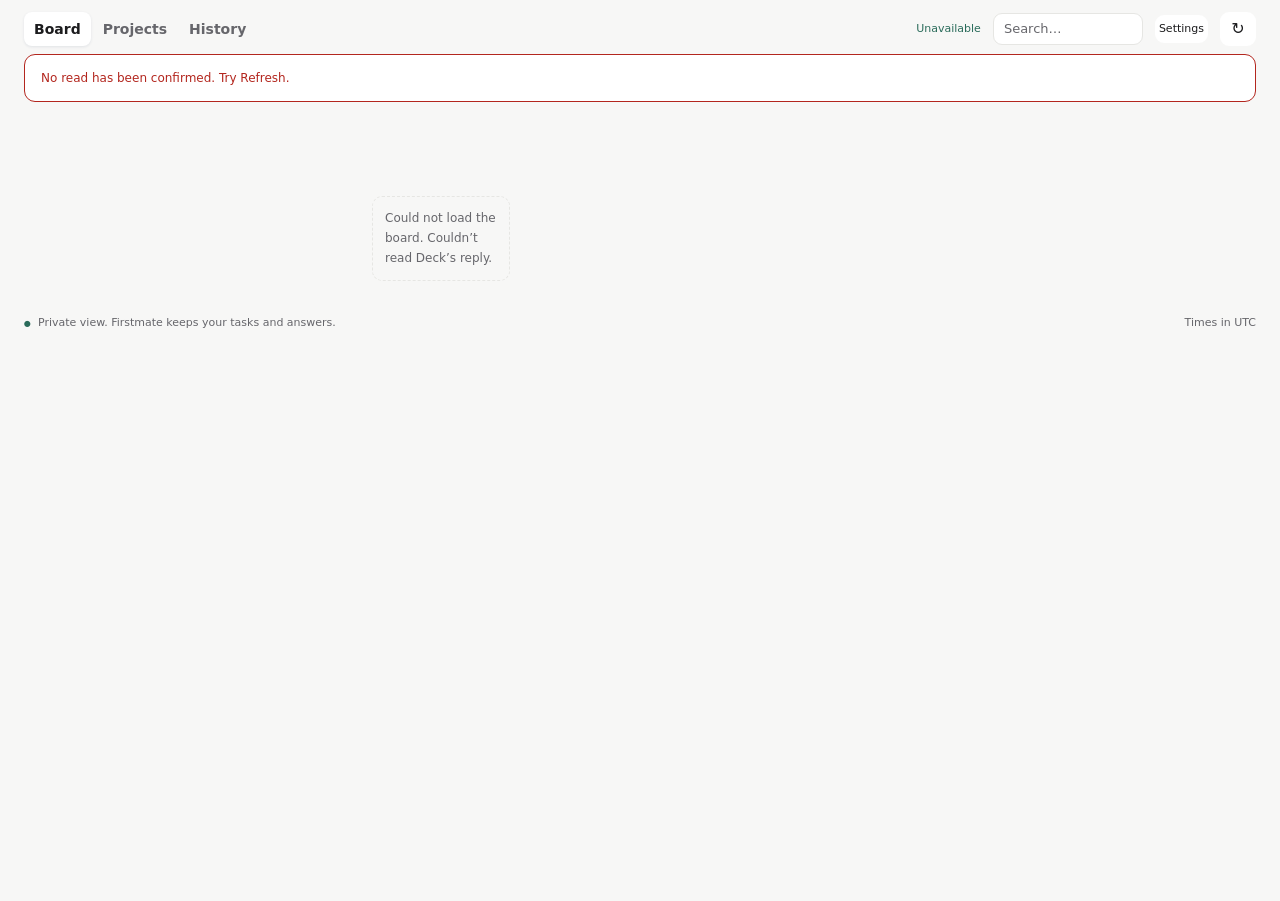
==== web/static/index.html @ 221d2d83 "Complete compact settings and request-list header interactions" ====
<!doctype html>
<html lang="en">
<head>
<meta charset="utf-8">
<meta name="viewport" content="width=device-width, initial-scale=1, viewport-fit=cover">
<meta name="theme-color" content="#f4f6fa">
<title data-i18n="Captain’s Deck · Your crew">Captain’s Deck · Your crew</title>
<script src="theme.js"></script>
<link rel="stylesheet" href="styles.css">
<link rel="stylesheet" href="themes.css"><link rel="stylesheet" href="deck.css">
<script src="anonymize.js" defer></script>
<script src="i18n.js" defer></script>
<script src="deck-trace.js" defer></script>
<script src="deck-motion.js" defer></script>
<script src="deck-relations.js" defer></script>
<script src="deck-state.js" defer></script>
<script src="deck-ui.js" defer></script>
<script src="relay-settings.js" defer></script>
<script src="deck-answers.js" defer></script>
<script src="app.js" defer></script>
</head>
<body>
<a class="skip" href="#workspace" data-i18n="Skip to board">Skip to board</a>
<div class="shell app">
<header class="topbar top">
  <nav class="tabs" role="tablist" aria-label="Views" data-i18n-aria-label="Views"><button id="board-view" role="tab" aria-controls="board-view-panel" tabindex="0" aria-selected="true" data-i18n="Board">Board</button><button id="projects-view" role="tab" aria-controls="projects-panel" tabindex="-1" aria-selected="false" data-i18n="Projects">Projects</button><button id="history-tab" role="tab" aria-controls="history-panel" tabindex="-1" aria-selected="false" data-i18n="History">History</button></nav>
  <span id="agents-capacity" aria-live="polite"></span><p class="overview"><span id="overview" class="overview-counts"></span><span id="connection" role="status" data-i18n="Connecting…">Connecting…</span></p>
  <label class="crew-label" hidden><span class="sr-only" data-i18n="Coordinating space">Coordinating space</span><select id="crew" aria-label="Coordinating space" data-i18n-aria-label="Coordinating space"><option value="" data-i18n="All">All</option></select></label>
  <input id="board-search" class="board-search" aria-label="Search board" data-i18n-aria-label="Search board" type="search" placeholder="Search…" data-i18n-placeholder="Search…" autocomplete="off">

  <button id="history-view" class="tool" type="button" aria-pressed="false" title="History" data-i18n-title="History"><svg aria-hidden="true" viewBox="0 0 16 16" width="16" height="16"><circle cx="8" cy="8" r="6" fill="none" stroke="currentColor" stroke-width="1.6"/><path d="M8 4.6V8l2.4 1.6" fill="none" stroke="currentColor" stroke-width="1.6" stroke-linecap="round"/></svg><span class="tool-label" data-i18n="History">History</span></button>
  <button id="settings-open" class="tool" type="button" aria-haspopup="dialog" data-i18n="Settings">Settings</button>
  <button id="refresh" class="tool" type="button" aria-label="Refresh" data-i18n-aria-label="Refresh" title="Refresh" data-i18n-title="Refresh"><span aria-hidden="true">↻</span></button>
</header>
<main id="workspace">
  <div id="pause-events" class="pause-events" role="status" aria-live="polite"></div>
  <div id="notice" class="notice" role="status" hidden></div>
  <div class="workspace">
    <div class="views">
      <section id="board-view-panel" aria-label="Board" data-i18n-aria-label="Board">
        <header class="hero row-hero" hidden><div><h1 id="deck-lead"></h1><p id="deck-next"></p></div></header>
        <section id="deck-diagnostics" class="notice" aria-live="polite" hidden></section>
        <nav id="columns-nav" class="columns-nav" aria-label="Work states" data-i18n-aria-label="Work states"></nav>
        <button id="projects-toggle" class="mix-toggle" aria-expanded="false" data-i18n="Projects and priorities">Projects and priorities</button>
        <div class="deck"><nav id="project-mixer" class="mixer" aria-label="Projects and subprojects" data-i18n-aria-label="Projects and subprojects"></nav><div class="main"><p id="connector-key" class="arrow-key" hidden></p><div id="board" class="board"><p class="placeholder" data-i18n="Loading board…">Loading board…</p></div></div></div>
      </section>
      <section id="projects-panel" hidden><header class="hero"><h1 data-i18n="Your projects">Your projects</h1><p data-i18n="Open a project to see its subprojects and tasks.">Open a project to see its subprojects and tasks.</p></header><div id="project-tree"></div></section>
      <section id="history-panel" aria-labelledby="history-heading" hidden>
        <div class="history-intro"><h2 id="history-heading" data-i18n="History">History</h2><p id="history-status" class="muted" role="status"></p><input id="history-search" type="search" aria-label="Search deliveries" data-i18n-aria-label="Search deliveries" placeholder="Search deliveries…" data-i18n-placeholder="Search deliveries…" autocomplete="off"></div>
        <div id="history-results" class="history-results"></div>
        <details class="source-details"><summary data-i18n="Where history comes from">Where history comes from</summary><div id="history-sources"></div></details>
      </section>
    </div>
    <aside id="detail-panel" class="detail-panel" aria-label="Details" data-i18n-aria-label="Details">
      <p id="detail-empty" class="detail-empty" data-i18n="Pick a card to see it here. The board stays put.">Pick a card to see it here. The board stays put.</p>
      <section id="detail" class="detail" aria-labelledby="detail-title" hidden>
        <div class="detail-head"><div class="dialog-top"><span id="detail-kicker" class="eyebrow" data-i18n="DETAILS">DETAILS</span><button id="detail-close" class="close" type="button" aria-label="Close details" data-i18n-aria-label="Close details">✕</button></div>
        <h2 id="detail-title" tabindex="-1"></h2></div><div id="detail-meta" class="muted"></div>
        <div id="detail-content"></div>
      </section>
    </aside>
  </div>
  <details id="change-log" class="source-details" hidden><summary data-i18n="Changes">Changes</summary><div id="change-results"></div></details>
  <section class="supervision" aria-labelledby="supervision-heading"><div class="supervision-heading"><span class="compass" aria-hidden="true">◎</span><div><h2 id="supervision-heading" data-i18n="From Firstmate">From Firstmate</h2><p data-i18n="What Firstmate says it’s doing, and how fresh that is.">What Firstmate says it’s doing, and how fresh that is.</p></div></div><div id="supervisors"><p class="muted" data-i18n="Waiting for the first read.">Waiting for the first read.</p></div></section>
  <details id="receipts-panel" class="source-details" hidden><summary data-i18n="Your answers">Your answers</summary><p data-i18n="What happened to each answer you sent.">What happened to each answer you sent.</p><div id="receipts"></div></details>
</main>
<footer><span class="private-mark">●</span><span data-i18n="Private view. Firstmate keeps your tasks and answers.">Private view. Firstmate keeps your tasks and answers.</span><span id="timezone"></span><label class="theme-label"><span data-i18n="Theme">Theme</span><select id="theme"><option value="system" data-i18n="System">System</option><option value="light" data-i18n="Light">Light</option><option value="dark" data-i18n="Dark">Dark</option></select></label></footer>
</div>
<dialog id="settings-dialog" class="relay-settings deck-settings" aria-labelledby="settings-heading">
  <div class="dialog-top"><h2 id="settings-heading" data-i18n="Settings">Settings</h2><button id="settings-close" class="close" type="button" aria-label="Close settings" data-i18n-aria-label="Close settings">✕</button></div>
  <h3 data-i18n="Appearance">Appearance</h3><div class="settings-options"><div id="appearance" class="modes"><button data-mode="light" data-i18n="Light">Light</button><button data-mode="dark" data-i18n="Dark">Dark</button><button data-mode="system" data-i18n="Automatic">Automatic</button></div><label class="tema"><span class="sr-only" data-i18n="Theme">Theme</span><select id="palette"><option value="grafito" data-i18n="Graphite">Graphite</option><option value="papel" data-i18n="Paper">Paper</option><option value="oceano" data-i18n="Ocean">Ocean</option><option value="catppuccin" data-i18n="Catppuccin">Catppuccin</option><option value="rosepine" data-i18n="Rosé Pine">Rosé Pine</option><option value="gruvbox" data-i18n="Gruvbox">Gruvbox</option><option value="solarized" data-i18n="Solarized">Solarized</option><option value="nord" data-i18n="Nord">Nord</option><option value="dracula" data-i18n="Dracula">Dracula</option><option value="github" data-i18n="GitHub">GitHub</option><option value="everforest" data-i18n="Everforest">Everforest</option><option value="kanagawa" data-i18n="Kanagawa">Kanagawa</option></select></label></div>
  <h3 data-i18n="Board">Board</h3><div class="settings-options"><label class="switch"><input id="focus-effects" type="checkbox" checked><span class="sw"></span><span data-i18n="Focus">Focus</span></label><label class="focus-delay" title="Time with the pointer still before changing focus" data-i18n-title="Time with the pointer still before changing focus"><span data-i18n="Delay">Delay</span> <input id="focus-delay" name="focus-delay" type="number" min="0" max="10" step="0.1" value="1" aria-label="Focus delay in seconds" data-i18n-aria-label="Focus delay in seconds"> <span data-i18n="seconds short">s</span></label></div>
  <label class="settings-field"><span data-i18n="Row size">Row size</span><select id="row-density"><option value="auto" data-i18n="Automatic">Automatic</option><option value="comfortable" data-i18n="Comfortable">Comfortable</option><option value="compact" data-i18n="Compact">Compact</option></select></label>
  <label class="switch"><input id="deck-animations" type="checkbox" checked><span class="sw"></span><span data-i18n="Animations">Animations</span></label>
  <h3 data-i18n="Privacy">Privacy</h3><label class="switch"><input id="anonymize" type="checkbox"><span class="sw"></span><span data-i18n="Anonymize">Anonymize</span></label>
  <h3 data-i18n="Support">Support</h3><div class="settings-options">  <button id="diagnostics-open" class="tool" type="button" data-i18n="Export diagnostics">Export diagnostics</button>
  <button id="relay-settings-open" class="tool" type="button" data-i18n="Relay settings">Relay settings</button>
</div>
</dialog>
<span id="focus-status" class="sr-only" role="status"></span><div id="deck-feedback" class="toast" role="status" hidden></div>
<button id="changes-toggle" hidden data-i18n="Changes">Changes</button>
<dialog id="relay-settings-dialog" class="relay-settings" aria-labelledby="relay-settings-heading">
  <div class="dialog-top"><h2 id="relay-settings-heading" data-i18n="Relay settings">Relay settings</h2><button id="relay-settings-close" class="close" type="button" aria-label="Close settings" data-i18n-aria-label="Close settings">✕</button></div>
  <label class="settings-field"><span data-i18n="Coordinating space">Coordinating space</span><select id="relay-settings-home"></select></label>
  <div id="relay-settings-content" aria-live="polite"></div>
  <div id="relay-settings-result" role="status" aria-live="polite"></div>
</dialog>
<dialog id="relay-confirm-dialog" class="relay-settings" aria-labelledby="relay-confirm-heading">
  <h2 id="relay-confirm-heading" data-i18n="Confirm relay mode">Confirm relay mode</h2>
  <div id="relay-confirm-disclosure"></div>
  <label class="settings-field"><span data-i18n="Confirm in your own words">Confirm in your own words</span><textarea id="relay-confirm-words" rows="3" maxlength="4000"></textarea></label>
  <p class="muted" data-i18n="Your confirmation is saved exactly as written.">Your confirmation is saved exactly as written.</p>
  <div class="settings-actions"><button id="relay-confirm-apply" type="button" disabled></button><button id="relay-confirm-cancel" type="button" data-i18n="Cancel">Cancel</button></div>
</dialog>
<dialog id="diagnostics-dialog"><h2 data-i18n="Export diagnostics">Export diagnostics</h2><p id="diagnostics-preview" role="status"></p><button id="diagnostics-export" type="button" data-i18n="Export">Export</button> <button id="diagnostics-close" type="button" data-i18n="Close">Close</button></dialog>
</body>
</html>
---- web/static/styles.css ----
:root {
  color-scheme:light;
  --ink:#18243b;
  --muted:#58677e;
  --line:#dde4ef;
  --canvas:#f4f6fa;
  --surface:#fff;
  --blue:#4058ce;
  --teal:#117767;
  --purple:#7146a6;
  --amber:#855b0d;
  --red:#a33338;
  --primary:var(--blue);
  --primary-ink:white;
  --glow:#e5eafa88;
  --hover-border:#a5b3da;
  --hover-surface:#f8f9fe;
  --focus:#7185f0;
  --primary-hover:#3044af;
  --control-border:#8190a7;
  --placeholder:#65748c;
  --brand-surface:#e5eafe;
  --call-surface:#f8f3ff;
  --call-border:#e7daf7;
  --call-ink:#684098;
  --inset:#eaf0f7;
  --neutral:#edf1f6;
  --human-surface:#f0e7fb;
  --wait-surface:#fff3dc;
  --wait-ink:#805808;
  --integration-surface:#eaf0ff;
  --integration-ink:#3b51a7;
  --active-surface:#e6f5f0;
  --active-ink:#186653;
  --card-line:#edf0f6;
  --card-link:#4c60b1;
  --empty-border:#cdd6e4;
  --notice-border:#ead5aa;
  --notice-surface:#fff7e8;
  --notice-ink:#744e11;
  --error-surface:#fff0ef;
  --error-border:#ecc3c3;
  --supervision-surface:#ffffffa6;
  --close-surface:#f0f3f8;
  --tab-border:#acb9ef;
  --tab-surface:#f0f3ff;
  --selected-surface:#f2f4ff;
  --selected-border:#6b7ddd;
  --receipt-border:#beded3;
  --receipt-surface:#f0f9f5;
  --nav-surface:#e8edf5;
  --shadow:0 7px 24px #1c315509;
  font-family:Inter,ui-sans-serif,system-ui,-apple-system,BlinkMacSystemFont,"Segoe UI",sans-serif;
  font-synthesis:none
}

* {
  box-sizing:border-box
}

body {
  margin:0;
  background:radial-gradient(ellipse at 85% 0,var(--glow),transparent 45%),var(--canvas);
  color:var(--ink);
  font-size:14px;
  line-height:1.55;
  -webkit-font-smoothing:antialiased
}

button,input,select,textarea {
  font:inherit
}

button,a,input,select,textarea {
  touch-action:manipulation
}

button,a {
  -webkit-tap-highlight-color:transparent
}

button {
  cursor:pointer
}

button:disabled {
  cursor:default;
  opacity:.6
}

a {
  color:var(--blue)
}

button {
  min-height:44px;
  border:1px solid var(--line);
  border-radius:10px;
  background:var(--surface);
  color:var(--ink);
  padding:9px 14px;
  font-weight:650
}

button:hover:enabled {
  border-color:var(--hover-border);
  background:var(--hover-surface)
}

button:focus-visible,a:focus-visible,input:focus-visible,textarea:focus-visible,select:focus-visible,summary:focus-visible {
  outline:3px solid var(--focus);
  outline-offset:3px
}

button.primary {
  background:var(--primary);
  border-color:var(--primary);
  color:var(--primary-ink)
}

button.primary:hover:enabled {
  background:var(--primary-hover)
}

input,select,textarea {
  min-height:46px;
  border:1px solid var(--control-border);
  border-radius:10px;
  padding:10px 12px;
  background:var(--surface);
  color:var(--ink);
  max-width:100%
}

input::placeholder,textarea::placeholder {
  color:var(--placeholder)
}

label {
  font-size:12px;
  font-weight:650;
  color:var(--muted)
}

h2,h3,p {
  margin:0
}

h2 {
  font-size:23px;
  letter-spacing:-.025em
}

h3 {
  font-size:16px;
  line-height:1.4;
  letter-spacing:-.015em
}

.shell {
  max-width:1584px;
  margin:auto;
  padding:0 36px
}

.eyebrow {
  font-size:10px;
  letter-spacing:.16em;
  font-weight:750;
  color:var(--blue);
  margin-bottom:12px
}





.columns-nav {
  display:none
}

.board {
  display:grid;
  grid-template-columns:repeat(4,minmax(0,1fr));
  align-items:start;
  gap:16px
}

.column {
  min-width:0
}

.column-heading {
  display:flex;
  align-items:center;
  gap:8px;
  margin-bottom:14px;
  padding:0 3px
}

.column-heading h2 {
  font-size:13px;
  letter-spacing:0;
  font-weight:750
}

.column-dot {
  width:7px;
  height:7px;
  border-radius:50%;
  background:#95a2b7
}

.column[data-kind="underway"] .column-dot {
  background:var(--blue)
}

.column[data-kind="captains_call"] .column-dot {
  background:var(--purple)
}

.column[data-kind="landed"] .column-dot {
  background:var(--teal)
}

.column-count {
  margin-left:auto;
  font-size:10px;
  padding:1px 7px;
  border:1px solid var(--line);
  border-radius:6px;
  color:var(--muted)
}

.cards {
  display:grid;
  gap:12px
}

.phase {
  display:inline-block;
  color:var(--muted);
  background:var(--neutral);
  border-radius:5px;
  padding:3px 7px;
  font-size:9px;
  font-weight:700;
  max-width:100%
}

.phase[data-phase="human"] {
  background:var(--human-surface);
  color:var(--call-ink)
}

.phase[data-phase="dependency"],.phase[data-phase="technical"] {
  background:var(--wait-surface);
  color:var(--wait-ink)
}

.phase[data-phase="integration"] {
  background:var(--integration-surface);
  color:var(--integration-ink)
}

.phase[data-phase="active"] {
  background:var(--active-surface);
  color:var(--active-ink)
}

.empty {
  font-size:12px;
  line-height:1.65;
  padding:22px 17px;
  border:1px dashed var(--empty-border);
  border-radius:13px;
  color:var(--muted)
}

.notice {
  margin-bottom:18px;
  padding:14px 16px;
  border:1px solid var(--notice-border);
  background:var(--notice-surface);
  border-radius:11px;
  font-size:12px;
  color:var(--notice-ink)
}

.notice.error {
  color:var(--red);
  background:var(--error-surface);
  border-color:var(--error-border)
}

.supervision {
  border:1px solid var(--line);
  border-radius:15px;
  padding:22px;
  background:var(--supervision-surface);
  margin:30px 0 0
}

.supervision-heading {
  display:flex;
  align-items:center;
  gap:11px;
  margin-bottom:16px
}

.supervision-heading h2 {
  font-size:15px;
  letter-spacing:-.01em
}

.supervision-heading p {
  font-size:11px;
  color:var(--muted);
  margin-top:2px
}

.compass {
  font-size:27px;
  color:var(--blue)
}

.supervisor {
  display:grid;
  grid-template-columns:180px 1fr;
  gap:14px;
  border-top:1px solid var(--line);
  padding:13px 0;
  font-size:12px
}

.supervisor strong {
  font-size:12px
}

.supervisor p {
  color:var(--muted);
  line-height:1.75
}

.supervisor small {
  display:block;
  color:var(--muted);
  font-size:10px;
  margin-top:5px
}

.muted {
  color:var(--muted);
  font-size:12px
}

footer {
  padding:25px 0 32px;
  color:var(--muted);
  font-size:10px;
  display:flex;
  gap:7px;
  align-items:center;
  flex-wrap:wrap
}

footer #timezone {
  margin-left:auto
}

.private-mark {
  color:var(--teal);
  font-size:8px
}

.source-details {
  margin:18px 0;
  font-size:11px;
  color:var(--muted)
}

summary {
  cursor:pointer;
  min-height:44px;
  display:flex;
  align-items:center;
  color:var(--blue);
  font-weight:650
}

summary::before {
  content:'＋';
  margin-right:8px
}

details[open]>summary::before {
  content:'−'
}

.source-details p {
  margin:7px 0;
  overflow-wrap:anywhere
}

.placeholder {
  color:var(--muted);
  padding:35px;
  grid-column:1/-1
}

.dialog-top {
  display:flex;
  justify-content:space-between;
  align-items:center;
  margin-bottom:8px
}

.dialog-top .eyebrow {
  margin:0
}

.close {
  border:0;
  background:var(--close-surface);
  border-radius:50%;
  min-width:44px;
  padding:7px;
  font-size:15px
}

#detail-meta {
  margin:10px 0 22px
}

#detail-content {
  overflow-wrap:anywhere
}

.prose {
  white-space:pre-wrap;
  font-size:13px;
  line-height:1.85;
  margin:13px 0 22px
}

.context-row {
  border-top:1px solid var(--line);
  padding:14px 0
}

.context-row h3 {
  font-size:11px;
  color:var(--muted);
  font-weight:650;
  margin-bottom:6px
}

.context-row p {
  font-size:13px;
  white-space:pre-wrap;
  line-height:1.75
}

.detail-tabs {
  display:flex;
  gap:6px;
  border-bottom:1px solid var(--line);
  padding-bottom:13px;
  margin:22px 0
}

.detail-tabs button {
  font-size:12px;
  padding:7px 12px;
  min-height:44px
}

.detail-tabs button[aria-pressed="true"] {
  color:var(--blue);
  border-color:var(--tab-border);
  background:var(--tab-surface)
}

.question {
  font-size:17px;
  line-height:1.65;
  font-weight:650;
  margin:18px 0
}

#detail-content>.call-instructions {
  margin:18px 0 24px
}

#detail-content>.context-row.call-instructions h3 {
  font-size:14px;
  color:var(--ink)
}

#detail-content>.context-row.call-instructions p {
  font-size:15px
}

.call-context {
  font-size:14px;
  line-height:1.6;
  color:var(--muted);
  margin:14px 0 0
}

.option-list {
  margin:20px 0;
  display:grid;
  gap:9px
}

.option-choice {
  border:1px solid var(--line);
  border-radius:12px;
  background:var(--surface);
  color:var(--ink);
  display:block;
  width:100%;
  min-height:48px;
  padding:14px;
  text-align:left;
  cursor:pointer
}

.option-choice:hover:enabled,
.option-choice[aria-pressed="true"] {
  background:var(--selected-surface);
  border-color:var(--selected-border)
}

.option-choice.recommended-choice {
  border-color:var(--selected-border);
  box-shadow:inset 0 0 0 1px var(--selected-border)
}

.option-choice strong {
  font-size:14px;
  color:var(--ink);
  font-weight:650
}

.option-choice small {
  display:block;
  font-size:12px;
  line-height:1.6;
  color:var(--muted);
  margin-top:5px;
  font-weight:400
}

.recommended {
  font-size:10px;
  font-weight:650;
  color:var(--blue);
  margin-left:8px
}

.own-words {
  display:grid;
  gap:10px;
  margin:12px 0
}

.own-words button {
  justify-self:end
}

.recheck {
  display:flex;
  flex-wrap:wrap;
  align-items:center;
  gap:6px 12px;
  margin:16px 0
}

.recheck .secondary-choice {
  width:auto;
  min-height:44px;
  padding:9px 14px;
  font-size:13px
}

.recheck small {
  font-size:12px;
  color:var(--muted);
  min-width:0
}

.answer-label {
  display:grid;
  gap:8px
}

.answer-label textarea {
  resize:vertical;
  width:100%;
  font-size:14px
}

.receipt {
  border:1px solid var(--receipt-border);
  background:var(--receipt-surface);
  border-radius:12px;
  padding:16px;
  margin:20px 0;
  font-size:12px
}

.receipt h3 {
  font-size:14px;
  margin-bottom:9px
}

.receipt dl {
  display:grid;
  grid-template-columns:1fr 1fr;
  gap:8px;
  margin:12px 0
}

.receipt dt {
  color:var(--muted)
}

.receipt dd {
  margin:0;
  text-align:right
}

.receipt p {
  margin-top:10px
}

.explain-actions {
  border-top:1px solid var(--line);
  padding-top:18px;
  margin-top:20px;
  display:flex;
  align-items:center;
  gap:10px;
  flex-wrap:wrap
}

.explain-status {
  flex-basis:100%;
  font-size:12px;
  color:var(--muted);
  white-space:pre-wrap
}

.herdr-link {
  display:inline-flex;
  align-items:center;
  min-height:44px;
  padding:9px 0;
  font-size:12px;
  font-weight:650
}

.skip {
  position:absolute;
  top:-100px;
  left:10px;
  background:var(--surface);
  padding:10px;
  z-index:20
}

.skip:focus {
  top:10px
}

[hidden] {
  display:none!important
}

@media(max-width:639px) {
  .columns-nav {
    display: grid;
    grid-template-columns: repeat(4,minmax(0,1fr));
    gap: 0;
    background: var(--nav-surface);
    border-radius: 11px;
    padding: 4px;
    margin-bottom: 18px;
  }
  .columns-nav button {
    background: transparent;
    border: 0;
    min-width: 0;
    padding: 8px 2px;
    font-size: 10px;
    line-height: 1.45;
    font-weight: 600;
    min-height: 57px;
  }
  .columns-nav button[aria-pressed="true"] {
    background: var(--surface);
    box-shadow: 0 2px 7px #23375310;
    color: var(--blue);
  }
  .columns-nav button span {
    display: block;
    font-size: 15px;
    font-weight: 740;
    margin-bottom: 3px;
  }
  .board {
    display: block;
  }
  .column:not([data-selected="true"]) {
    display: none;
  }
  .column-heading {
    margin: 0 1px 11px;
  }
  .column-heading h2 {
    font-size: 14px;
  }
  .column-count {
    font-size: 11px;
  }
  .supervision {
    padding: 18px;
    margin-top: 24px;
  }
  .supervisor {
    display: block;
  }
  .supervisor p {
    margin-top: 6px;
    font-size: 11px;
  }
  .supervision-heading h2 {
    font-size: 14px;
  }
  .supervision-heading p {
    font-size: 10px;
  }
  .supervision-heading {
    align-items: start;
  }
  .dialog-top .eyebrow {
    font-size: 9px;
  }
  #detail-meta {
    font-size: 11px;
    margin-bottom: 18px;
  }
  .question {
    font-size: 16px;
  }
  .prose {
    font-size: 13px;
  }
  .receipt dl {
    font-size: 11px;
  }
  .option-choice {
    padding: 12px;
  }
  .own-words button {
    width: 100%;
    min-height: 48px;
  }
  footer {
    font-size: 9px;
    align-items: start;
    padding-top: 24px;
  }
  footer #timezone {
    margin-left: 13px;
    flex-basis: 100%;
  }
  .notice {
    font-size: 12px;
    padding: 12px;
  }
}

@media(prefers-reduced-motion:reduce) {
  *,*::before,*::after {
    transition:none!important;
    scroll-behavior:auto!important
  }
}

#detail-title:focus {
  outline:none
}

.prose h3 {
  margin: 23px 0 8px;
  font-size: 12px;
  font-weight: 750;
  color: var(--ink);
}

.prose h3:first-child { margin-top: 0; }

.prose p { margin: 0 0 16px; }

/* Selected theme also applies to native controls, dialogs and mobile columns. */
:root[data-theme="dark"] {
  color-scheme:dark;
  --ink:#e7edf7;
  --muted:#b2bfd4;
  --line:#43516a;
  --canvas:#121a29;
  --surface:#1b273b;
  --blue:#aabbff;
  --teal:#83d8c1;
  --purple:#d4acff;
  --amber:#efc879;
  --red:#ffb1b9;
  --primary:#aabbff;
  --primary-ink:#121a29;
  --shadow:0 7px 24px #0003;
  --glow:#23366066;
  --hover-border:#6c7faa;
  --hover-surface:#233149;
  --focus:#aabaff;
  --primary-hover:#b8c5ff;
  --control-border:#6e7c95;
  --placeholder:#a9b6cc;
  --brand-surface:#273654;
  --call-surface:#30243f;
  --call-border:#705389;
  --call-ink:#d9b5ff;
  --inset:#1b273b;
  --neutral:#243248;
  --human-surface:#352748;
  --wait-surface:#372d1b;
  --wait-ink:#f0cc85;
  --integration-surface:#273454;
  --integration-ink:#b9c9ff;
  --active-surface:#193b33;
  --active-ink:#91dfc6;
  --card-line:#34425a;
  --card-link:#b3c2ff;
  --empty-border:#576780;
  --notice-border:#7d653a;
  --notice-surface:#352b1c;
  --notice-ink:#f0d19a;
  --error-surface:#3b232b;
  --error-border:#96616e;
  --supervision-surface:#1a2639;
  --close-surface:#2c3a50;
  --tab-border:#8195cf;
  --tab-surface:#273654;
  --selected-surface:#293957;
  --selected-border:#98adff;
  --receipt-border:#507f72;
  --receipt-surface:#19342d;
  --nav-surface:#1b273b;
}

/* The whole card face is one control; its age is plain text. */
.card-open:focus-visible { outline-offset:-3px; }
.phase[data-phase="waiting"],.phase[data-phase="unknown"],.phase[data-phase="reported"] {
  color:var(--wait-ink); background:var(--wait-surface);
}
.phase[data-phase="active"] { color:var(--integration-ink); background:var(--integration-surface); }
.phase[data-phase="delivered"] { color:var(--active-ink); background:var(--active-surface); }
.card-next { font-size:12px; line-height:1.65; margin-top:10px; }
.card-next { color:var(--ink); }
.activity-note { font-size:12px; line-height:1.65; color:var(--muted); margin:12px 0; }
/* Activity is what is happening now; it outranks the declared workflow phase colors. */
.card-meta .phase[data-activity="working"] { color:var(--active-ink); background:var(--active-surface); }
.card-meta .phase[data-activity="validating"],.card-meta .phase[data-activity="validation_gate"],.card-meta .phase[data-activity="ready"] { color:var(--integration-ink); background:var(--integration-surface); }
.card-meta .phase[data-activity="blocked"],.card-meta .phase[data-activity="paused"],.card-meta .phase[data-activity="deferred"],.card-meta .phase[data-activity="held"] { color:var(--wait-ink); background:var(--wait-surface); }
.card-meta .phase[data-activity="finished"],.card-meta .phase[data-activity="stopped"],.card-meta .phase[data-activity="queued"] { color:var(--muted); background:var(--neutral); }
.activity-note[data-agent]::before { content:''; display:inline-block; width:7px; height:7px; margin-right:7px; border-radius:50%; border:1px solid var(--muted); vertical-align:1px; }
.activity-note[data-agent="working"] { color:var(--teal); }
.activity-note[data-agent="working"]::before { background:var(--teal); border-color:var(--teal); }
.activity-note[data-agent="validation"]::before { background:var(--blue); border-color:var(--blue); }
.activity-note[data-agent="present"]::before,.activity-note[data-agent="open"]::before { background:var(--muted); }
.column-sub { font-size:11px; color:var(--muted); min-width:0; }
.column[data-kind="underway"] .column-sub { color:var(--teal); }
.event-time { font-size:12px; color:var(--muted); }
.event-time summary { min-height:44px; color:var(--muted); font-weight:400; line-height:1.6; }
.event-time summary::before { font-size:12px; }
.event-time .exact-time { padding:0 0 12px 20px; line-height:1.7; }
.sr-only { position:absolute; width:1px; height:1px; overflow:hidden; clip-path:inset(50%); white-space:nowrap; }
#detail-meta { display:flex; flex-wrap:wrap; align-items:center; gap:0 18px; }
#detail-meta .event-time { flex-basis:100%; }
#detail-content>.prose:first-child { font-size:16px; line-height:1.75; margin:18px 0 24px; }
#detail-content>.context-row h3 { font-size:12px; }
#detail-content>.context-row p { font-size:14px; }
.technical-evidence { white-space:pre-wrap; font-size:11px; line-height:1.7; overflow-wrap:anywhere; }
.prose ul,.prose ol { padding-left:22px; }
.prose li { margin-bottom:8px; }
.source-details .context-row p { font-size:12px; }
@media(max-width:639px) {
  #detail-content>.prose:first-child { font-size:15px; }
}

/* One top line: brand, what needs you and freshness, search, then tools. */
.shell { max-width:1680px; margin:auto; padding:0 16px; }
.topbar { display:flex; align-items:center; gap:8px; min-height:52px; padding:8px 0; border-bottom:1px solid var(--line); }
.brand { display:flex; align-items:center; gap:7px; flex:none; text-decoration:none; color:var(--ink); font-size:14px; font-weight:750; letter-spacing:-.01em; }
.brand-mark { display:grid; place-items:center; width:28px; height:28px; border-radius:8px; background:var(--brand-surface); color:var(--blue); font-size:16px; }
.overview { display:block; min-width:0; margin:0 auto 0 6px; font-size:12px; color:var(--muted); white-space:nowrap; overflow-wrap:normal; }
.overview-counts { color:var(--ink); }
#connection { color:var(--teal); }
#connection[data-level="warning"] { color:var(--amber); }
#connection[data-level="error"] { color:var(--red); font-weight:650; }
.crew-label select { min-height:36px; padding:5px 8px; font-size:12px; max-width:180px; }
.board-search { width:220px; min-height:36px; padding:5px 10px; font-size:13px; border-color:var(--line); }
.tool { display:inline-flex; align-items:center; justify-content:center; gap:6px; min-height:36px; min-width:36px; padding:5px 10px; border-radius:9px; font-size:12px; flex:none; }
.tool svg { flex:none; }
.tool[aria-pressed="true"] { color:var(--blue); border-color:var(--selected-border); background:var(--selected-surface); }
#refresh { font-size:16px; padding:5px 8px; }

/* The detail panel keeps its own space, so opening it never moves a card. */
#workspace { padding-top:10px; }
.workspace { display:grid; grid-template-columns:minmax(0,1fr) 300px; gap:12px; align-items:start; }
.views { min-width:0; container-type:inline-size; }
.detail-panel { position:sticky; top:10px; max-height:calc(100dvh - 20px); overflow:auto; overscroll-behavior:contain; min-height:160px;
  border:1px solid var(--line); border-radius:12px; background:var(--surface); padding:12px 14px; overflow-wrap:anywhere; }
.detail-empty { color:var(--muted); font-size:13px; line-height:1.6; }
.detail-head .dialog-top { margin-bottom:2px; }
.detail-head .eyebrow { margin:0; font-size:11px; letter-spacing:.02em; }
.detail-head h2 { font-size:16px; line-height:1.4; letter-spacing:-.01em; margin:2px 0 0; overflow-wrap:anywhere; }
.close { min-height:32px; min-width:32px; padding:4px; font-size:13px; }
#detail-meta { margin:2px 0 8px; gap:0 12px; font-size:12px; }
#detail-meta .event-time summary { min-height:32px; }
#detail-content>.prose:first-child { font-size:14px; line-height:1.65; margin:8px 0 12px; }
.prose { font-size:13px; line-height:1.7; margin:8px 0 14px; }
.context-row { padding:9px 0; }
#detail-content>.context-row p { font-size:13px; line-height:1.6; }
.detail-tabs { margin:8px 0 10px; padding-bottom:8px; }
.question { font-size:15px; line-height:1.5; margin:6px 0 4px; }
.call-context { font-size:13px; line-height:1.55; margin:0; }
.option-list { margin:10px 0 8px; gap:6px; }
.option-choice { min-height:44px; padding:9px 12px; border-radius:10px; }
.option-choice small { margin-top:2px; line-height:1.45; }
#detail-content>.call-instructions { margin:6px 0; }
#detail-content>.context-row.call-instructions h3 { font-size:12px; color:var(--muted); }
#detail-content>.context-row.call-instructions p { font-size:13px; }
.own-words-fold { margin:4px 0; }
.recheck { margin:4px 0; }
.recheck .secondary-choice { display:flex; flex-wrap:wrap; align-items:baseline; gap:2px 8px; width:100%; min-height:40px; padding:8px 12px; }
.recheck .secondary-choice strong { font-size:13px; }
.recheck .secondary-choice small { margin:0; font-size:12px; }
.report-link { display:inline-flex; align-items:center; min-height:36px; padding:4px 0; border:0; background:none; color:var(--blue); font-size:13px; font-weight:650; }
button.report-link:hover:enabled { background:none; text-decoration:underline; }
.call-report-text { border-left:3px solid var(--line); padding-left:10px; margin:4px 0 8px; }
.receipt { margin:10px 0; padding:12px; }
.source-details { margin:8px 0; }

/* Board: four columns when each keeps about 250 px, otherwise two. */
.board { display:grid; grid-template-columns:repeat(2,minmax(0,1fr)); gap:16px 10px; align-items:start; }
@container (min-width:1030px) { .board { grid-template-columns:repeat(4,minmax(0,1fr)); } }
.column-heading { margin:0 0 6px; padding:0 2px; gap:6px; }
.column-heading h2 { font-size:12.5px; }
.cards { display:grid; gap:6px; }
.empty { padding:12px; font-size:12px; border-radius:10px; }
/* Later: postponed work below the cards ready to start. */
.later { margin-top:12px; }
.later-heading { display:flex; align-items:center; gap:6px; margin:0 0 6px; padding:0 2px; }
.later-heading h3 { margin:0; font-size:12px; font-weight:700; color:var(--muted); }
[data-density="compact"] .later { margin-top:8px; }

/* Card: a fixed top row, the full title, then one short line. Nothing is cut. */
.task-card { display:block; min-width:0; border:1px solid var(--line); border-radius:10px; background:var(--surface); overflow-wrap:anywhere; }
.column[data-kind="captains_call"] .task-card { border-color:var(--call-border); }
.task-card[data-current="true"] { border-color:var(--blue); box-shadow:inset 0 0 0 1px var(--blue); }
.card-open { display:block; width:100%; min-height:0; padding:7px 10px 8px; border:0; border-radius:10px; background:transparent; text-align:left; font-weight:400; }
.card-open:hover:enabled { background:var(--hover-surface); }
.card-meta { display:flex; flex-wrap:wrap; align-items:center; gap:2px 6px; min-height:18px; font-size:11px; line-height:18px; }
.card-meta .phase { padding:0 6px; border-radius:5px; font-size:10.5px; line-height:18px; font-weight:700; }
.card-tag { padding:0 6px; border-radius:5px; background:var(--neutral); color:var(--muted); font-size:10.5px; font-weight:700; }
.card-date { padding:0 5px; border-radius:5px; background:var(--wait-surface); color:var(--wait-ink); font-size:10.5px; font-weight:750; white-space:nowrap; }
.card-ago { margin-left:auto; color:var(--muted); white-space:nowrap; font-variant-numeric:tabular-nums; }
/* Project: one color per project on every view; each pair passes AA in its theme. */
.project-tag { padding:0 6px; border-radius:5px; background:var(--tag-surface); color:var(--tag-ink); font-size:10.5px; line-height:18px; font-weight:750; }
.project-tag[data-hue="0"] { --tag-surface:#e2ecfb; --tag-ink:#1f4f86; }
.project-tag[data-hue="1"] { --tag-surface:#dcf3ee; --tag-ink:#12695a; }
.project-tag[data-hue="2"] { --tag-surface:#eee6fb; --tag-ink:#5b3a92; }
.project-tag[data-hue="3"] { --tag-surface:#fdebd3; --tag-ink:#8a4b06; }
.project-tag[data-hue="4"] { --tag-surface:#fbe4e8; --tag-ink:#9a2f45; }
.project-tag[data-hue="5"] { --tag-surface:#e3f3dc; --tag-ink:#3d6b1f; }
.project-tag[data-hue="6"] { --tag-surface:#dcf1f7; --tag-ink:#0f5f74; }
.project-tag[data-hue="7"] { --tag-surface:#f8e3f3; --tag-ink:#8a2f78; }
:root[data-theme="dark"] .project-tag[data-hue="0"] { --tag-surface:#233b5e; --tag-ink:#b9d3ff; }
:root[data-theme="dark"] .project-tag[data-hue="1"] { --tag-surface:#1d4740; --tag-ink:#9fe3d3; }
:root[data-theme="dark"] .project-tag[data-hue="2"] { --tag-surface:#3a2f5c; --tag-ink:#d8c4ff; }
:root[data-theme="dark"] .project-tag[data-hue="3"] { --tag-surface:#4a3519; --tag-ink:#f6c98f; }
:root[data-theme="dark"] .project-tag[data-hue="4"] { --tag-surface:#4d2630; --tag-ink:#ffbcc8; }
:root[data-theme="dark"] .project-tag[data-hue="5"] { --tag-surface:#2c4422; --tag-ink:#bfe3a6; }
:root[data-theme="dark"] .project-tag[data-hue="6"] { --tag-surface:#1b4250; --tag-ink:#a6e1f2; }
:root[data-theme="dark"] .project-tag[data-hue="7"] { --tag-surface:#48264a; --tag-ink:#f2b9ea; }
.card-open h3.t,.stack-open h3.t { margin:3px 0 0; font-size:13.5px; line-height:20px; font-weight:650; letter-spacing:-.005em; overflow-wrap:anywhere; }
.card-line { margin:2px 0 0; color:var(--muted); font-size:12px; line-height:17px; }
[data-density="compact"] .card-line { display:none; }
[data-density="compact"] .cards { gap:4px; }
[data-density="compact"] .card-open,[data-density="compact"] .stack-open { padding:5px 9px 6px; }

/* Questions from one project wait in one stack that unfolds in place. */
.call-stack { min-width:0; margin-bottom:6px; border:1px solid var(--call-border); border-radius:10px; background:var(--surface); overflow-wrap:anywhere;
  box-shadow:0 3px 0 -1px var(--surface),0 3px 0 0 var(--call-border),0 6px 0 -2px var(--surface),0 6px 0 -1px var(--call-border); }
.call-stack[data-open="true"] { margin-bottom:0; background:var(--call-surface); box-shadow:none; }
.stack-open { display:block; width:100%; min-height:0; padding:7px 10px 8px; border:0; border-radius:10px; background:transparent; text-align:left; font-weight:400; }
.stack-open:hover:enabled { background:var(--hover-surface); }
.call-stack[data-open="true"]>.stack-open .card-line { display:none; }
/* Inside a stack its own tag already names the project. */
.stack-cards .project-tag { display:none; }
.stack-more { display:grid; grid-template-rows:0fr; transition:grid-template-rows .2s ease,visibility .2s; }
.call-stack[data-open="false"] .stack-more { visibility:hidden; }
.call-stack[data-open="true"] .stack-more { grid-template-rows:1fr; }
.stack-cards { min-height:0; overflow:hidden; padding:0 6px; transition:padding .2s ease; }
.call-stack[data-open="true"] .stack-cards { padding:0 6px 6px; }

/* A phone opens the detail inside its card: only that card grows. */
.card-more { display:grid; grid-template-rows:0fr; transition:grid-template-rows .2s ease; }
.card-more-inner { min-height:0; overflow:hidden; }
.task-card[data-open="true"] .card-more { grid-template-rows:1fr; }
.task-card[data-open="true"]>.card-open .card-line { display:none; }
.card-more .detail { padding:0 12px 10px; border-top:1px solid var(--card-line); }
.card-more .detail-head { position:absolute; width:1px; height:1px; overflow:hidden; clip-path:inset(50%); white-space:nowrap; }
.card-more #detail-meta { margin-top:4px; }

/* History: one line per delivery, newest first. The title wraps, never cut. */
.history-intro { display:flex; align-items:center; gap:10px; margin:2px 0 8px; }
.history-intro h2 { margin:0; font-size:15px; }
#history-status { margin:0; font-size:12px; }
#history-search { margin-left:auto; width:240px; min-height:34px; padding:5px 10px; font-size:13px; border-color:var(--line); }
.history-results { display:block; margin:0 0 12px; border:1px solid var(--line); border-radius:10px; background:var(--surface); overflow:hidden; }
.history-results .task-card { border:0; border-radius:0; background:transparent; }
.history-results .task-card+.task-card { border-top:1px solid var(--card-line); }
.history-results .task-card[data-current="true"] { box-shadow:inset 3px 0 0 var(--blue); }
.history-results .empty { margin:0; border:0; }
.card-open.history-row { display:flex; align-items:baseline; gap:8px; padding:4px 10px; border-radius:0; }
.history-row h3.t { flex:1; min-width:0; margin:0; font-size:13px; line-height:18px; font-weight:550; }
.history-row .card-tag,.history-row .project-tag { flex:none; line-height:18px; }
.history-row .card-ago { flex:none; font-size:11.5px; line-height:18px; }
.supervision { margin-top:20px; padding:16px; }
.theme-label { display:flex; align-items:center; gap:6px; margin-left:12px; }
.theme-label select { min-height:32px; padding:4px 8px; font-size:11px; }
footer { padding:16px 0 24px; }

@media(max-width:899px) {
  .workspace { grid-template-columns:minmax(0,1fr); }
  .detail-panel { display:none; position:static; max-height:none; min-height:0; order:-1; }
  .detail-panel[data-active="true"] { display:block; }
  .detail-panel .detail-empty { display:none; }
}
@media(max-width:639px) {
  .shell { padding:0 10px; }
  .topbar { gap:6px; }
  .overview { display:none; }
  .board-search { flex:1; width:auto; min-width:0; }
  .board-search[hidden]~#density { margin-left:auto; }
  .crew-label select { max-width:110px; }
  .tool { min-width:40px; padding:5px 8px; }
  .tool-label { position:absolute; width:1px; height:1px; overflow:hidden; clip-path:inset(50%); white-space:nowrap; }
  #workspace { padding-top:8px; }
  .board { display:block; }
  .columns-nav { margin-bottom:8px; }
  .columns-nav button { min-height:46px; padding:4px 2px; }
  .columns-nav button span { font-size:14px; margin-bottom:0; line-height:1.2; }
  .column-heading { margin:0 2px 6px; }
  .card-open,.stack-open { padding:9px 12px 10px; }
  .card-open h3.t,.stack-open h3.t { font-size:14.5px; line-height:21px; }
  .card-line { font-size:13px; line-height:18px; }
  .history-intro { flex-wrap:wrap; }
  #history-search { order:3; flex:1 1 100%; width:auto; margin-left:0; }
  .card-open.history-row { padding:9px 12px; }
  .history-row h3.t { font-size:14px; line-height:20px; }
  .question { font-size:15px; }
  .theme-label { margin-left:0; }
}

/* Delivered work: a formatted report and one explain control with its line. */
.prose.report { white-space:normal; }
.prose.report p { white-space:pre-wrap; }
.prose.report h4 { font-size:13px; margin:14px 0 6px; }
.prose.report code { font-size:12px; background:var(--line); border-radius:4px; padding:1px 4px; overflow-wrap:anywhere; }
.prose.report pre { white-space:pre-wrap; overflow-wrap:anywhere; background:var(--line); border-radius:8px; padding:8px 10px; margin:0 0 12px; }
.prose.report pre code { background:none; padding:0; }
.prose.report a { color:var(--blue); overflow-wrap:anywhere; }
.table-scroll { overflow-x:auto; margin:0 0 12px; }
.table-scroll table { border-collapse:collapse; font-size:12px; line-height:1.5; }
.table-scroll th,.table-scroll td { border:1px solid var(--line); padding:4px 8px; text-align:left; vertical-align:top; }
.explain-actions { padding-top:10px; margin-top:12px; gap:6px 12px; }
.explain-actions button { min-height:40px; font-size:13px; }
.explain-status { flex:1 1 180px; flex-basis:auto; white-space:normal; }
.explain-reply { border-left:3px solid var(--line); padding-left:10px; margin:6px 0 4px; }

/* Hide a saved anonymous session until its first catalog-backed sweep finishes. */
html[data-anon-pending] body { visibility: hidden; }
[data-anon-word] { display: inline-block; white-space: nowrap; vertical-align: baseline; }
[data-anon-word] > span { display: inline-block; transform-origin: left center; }

/* Answer attachments retain the same readable scale on desktop and phone. */
.answer-files { display:flex; flex-wrap:wrap; gap:8px; margin:8px 0; }
.answer-file { position:relative; display:flex; flex-direction:column; gap:3px; max-width:160px; padding:6px; border:1px solid var(--line); border-radius:8px; overflow-wrap:anywhere; }
.answer-image { padding:0; border:0; background:none; }
.answer-image img { display:block; width:104px; height:76px; object-fit:cover; border-radius:4px; }
.own-words .answer-remove,.answer-remove { position:absolute; width:24px; min-width:24px; min-height:24px; height:24px; padding:0; right:3px; top:3px; border-radius:50%; }
.answer-attach { margin-right:8px; }
.answer-dragover { outline:2px dashed var(--accent); outline-offset:4px; }
.answer-lightbox { padding:8px; max-width:95vw; max-height:95vh; border:0; background:transparent; }
.answer-lightbox::backdrop { background:#000b; }
.answer-lightbox img { display:block; max-width:90vw; max-height:88vh; object-fit:contain; }
.answer-editor textarea { display:block; width:100%; margin:8px 0; }
.recorded-answer,.answer-summary { padding:8px 12px; border-top:1px solid var(--line); }
.answer-summary p { margin:4px 0; white-space:pre-wrap; }
html[data-anonymized=true] .answer-image img,html[data-anonymized=true] .answer-lightbox img { filter:blur(12px); }
html[data-anonymized=true] .answer-file-link { pointer-events:none; }
.answer-compose { display:grid; grid-template-columns:auto minmax(0,1fr) auto; align-items:end; gap:8px; }
.answer-compose .answer-label { min-width:0; }
.answer-compose textarea { min-height:64px; }
.answer-compose .answer-attach { margin:0; }
.own-words .answer-compose button { width:auto; min-height:36px; }
.own-words .answer-image { width:auto; min-height:0; }
.answer-text { white-space:pre-wrap; }
.answer-file-link { padding-right:20px; }
---- web/static/themes.css ----
/* Adapted MIT palettes: Catppuccin, Rosé Pine, Gruvbox, Solarized, Nord, Dracula, GitHub Primer, Everforest, Kanagawa. See THEMES-LICENSES.md. */
/* Temas compartidos Captain's Deck + Day Attendant. Copia idéntica en ambos repos. */
:root[data-theme=light]{color-scheme:light;--h0:#4f6fb0;--h1:#2f8a73;--h2:#8a5fb0;--h3:#b3703a;--h4:#b34a55;--h5:#5c8a3f;--h6:#2f8391;--h7:#a05a90;--h8:#6b7280;--h9:#8a7a3a;--h10:#5a6fa0;--p-medium:#3a5bc7;--p-high:#a24a00}
:root[data-theme=dark]{color-scheme:dark;--h0:#8fa9dd;--h1:#6fc7ae;--h2:#bd96e0;--h3:#e0a471;--h4:#e58892;--h5:#98c479;--h6:#6bbecb;--h7:#d394c4;--h8:#a6adb8;--h9:#c9b878;--h10:#97a9d6;--p-medium:#a3afe0;--p-high:#d9a173}
:root[data-palette=grafito][data-theme=light]{--canvas:#f7f7f6;--surface:#ffffff;--soft:#efefed;--hover:#f5f5f3;--line:#e6e6e3;--line2:#efefec;--control:#cfcfcb;--ink:#1c1c1e;--muted:#66666b;--accent:#2a6b5a;--sel:#e9f1ee;--warn:#8a5e00;--danger:#b3261e;--ok:#2a6b5a;--pause:#6a5698;--wait:#c2a14a}
:root[data-palette=grafito][data-theme=dark]{--canvas:#141416;--surface:#1d1d20;--soft:#2a2a2e;--hover:#242428;--line:#2e2e33;--line2:#27272b;--control:#4a4a50;--ink:#ececee;--muted:#a6a6ac;--accent:#7fd1b9;--sel:#22302b;--warn:#e6c06f;--danger:#ff9a90;--ok:#7fd1b9;--pause:#b9a6e8;--wait:#d9bb6a}
:root[data-palette=papel][data-theme=light]{--canvas:#f6f1e7;--surface:#fffdf8;--soft:#efe7d8;--hover:#fbf6ec;--line:#e6ddcd;--line2:#efe8da;--control:#cfc3af;--ink:#2a2420;--muted:#6e6256;--accent:#a84a22;--sel:#f8ece0;--warn:#80580a;--danger:#a8322a;--ok:#44703f;--pause:#745686;--wait:#c39a3e}
:root[data-palette=papel][data-theme=dark]{--canvas:#1c1815;--surface:#26211c;--soft:#342d25;--hover:#2e2822;--line:#3c342b;--line2:#332c24;--control:#5c5145;--ink:#efe6da;--muted:#b8ab9a;--accent:#e59a6e;--sel:#3a2c22;--warn:#e3bd72;--danger:#f2a08f;--ok:#a4c99b;--pause:#c7aed6;--wait:#dcbb6e}
:root[data-palette=oceano][data-theme=light]{--canvas:#f2f6f8;--surface:#ffffff;--soft:#e7eff3;--hover:#f3f8fa;--line:#dbe6ec;--line2:#e9f0f4;--control:#b7c9d3;--ink:#10232e;--muted:#4f6878;--accent:#0a6f8e;--sel:#e6f3f7;--warn:#7d5900;--danger:#b13a3a;--ok:#16705f;--pause:#5a5aa2;--wait:#c3a03f}
:root[data-palette=oceano][data-theme=dark]{--canvas:#0e1a21;--surface:#15252e;--soft:#203540;--hover:#1b2f3a;--line:#27404d;--line2:#203540;--control:#40606f;--ink:#e3eef3;--muted:#a3bac6;--accent:#5fc6e3;--sel:#1a3a47;--warn:#e7c36f;--danger:#ff9c9c;--ok:#79d6c0;--pause:#b3b3ee;--wait:#dcbb6a}
:root[data-palette=catppuccin][data-theme=light]{--canvas:#e6e9ef;--surface:#eff1f5;--soft:#dce0e8;--hover:#e8ebef;--line:#ccd0da;--line2:#dcdfe6;--control:#acb0be;--ink:#4c4f69;--muted:#5f6275;--accent:#7e35de;--sel:#e1daf2;--warn:#8a5812;--danger:#c50e36;--ok:#2d701e;--pause:#4f5daf;--wait:#c07a19}
:root[data-palette=catppuccin][data-theme=dark]{--canvas:#181825;--surface:#1e1e2e;--soft:#313244;--hover:#252536;--line:#313244;--line2:#28293a;--control:#585b70;--ink:#cdd6f4;--muted:#a6adc8;--accent:#cba6f7;--sel:#3d3652;--warn:#f9e2af;--danger:#f38ba8;--ok:#a6e3a1;--pause:#b4befe;--wait:#fab387}
:root[data-palette=rosepine][data-theme=light]{--canvas:#faf4ed;--surface:#fffaf3;--soft:#f2e9e1;--hover:#f8f3ed;--line:#dfdad9;--line2:#ede8e5;--control:#cecacd;--ink:#464261;--muted:#6a6781;--accent:#286983;--sel:#e5e9e6;--warn:#8f6020;--danger:#995468;--ok:#417079;--pause:#736287;--wait:#c5842c}
:root[data-palette=rosepine][data-theme=dark]{--canvas:#191724;--surface:#1f1d2e;--soft:#26233a;--hover:#272536;--line:#403d52;--line2:#312f42;--control:#524f67;--ink:#e0def4;--muted:#908caa;--accent:#c4a7e7;--sel:#3d364f;--warn:#f6c177;--danger:#eb6f92;--ok:#9ccfd8;--pause:#ebbcba;--wait:#f6c177}
:root[data-palette=gruvbox][data-theme=light]{--canvas:#f2e5bc;--surface:#fbf1c7;--soft:#ebdbb2;--hover:#f3eac1;--line:#d5c4a1;--line2:#e6d8b2;--control:#bdae93;--ink:#3c3836;--muted:#6b5f56;--accent:#076678;--sel:#dee0be;--warn:#86570f;--danger:#9d0006;--ok:#67630c;--pause:#8f3f71;--wait:#b5811c}
:root[data-palette=gruvbox][data-theme=dark]{--canvas:#1d2021;--surface:#282828;--soft:#3c3836;--hover:#302f2e;--line:#504945;--line2:#3e3a38;--control:#665c54;--ink:#ebdbb2;--muted:#aea08d;--accent:#88a99c;--sel:#393f3d;--warn:#fabd2f;--danger:#fc7c6d;--ok:#b8bb26;--pause:#d68da1;--wait:#fe8019}
:root[data-palette=solarized][data-theme=light]{--canvas:#eee8d5;--surface:#fdf6e3;--soft:#eee8d5;--hover:#f3eedd;--line:#e4ddc8;--line2:#efe8d4;--control:#93a1a1;--ink:#073642;--muted:#566c73;--accent:#1e6ca4;--sel:#e2e5db;--warn:#846400;--danger:#c42c2a;--ok:#606e00;--pause:#5d61a9;--wait:#b38800}
:root[data-palette=solarized][data-theme=dark]{--canvas:#00212b;--surface:#002b36;--soft:#073642;--hover:#0a333c;--line:#0a404e;--line2:#063743;--control:#586e75;--ink:#eee8d5;--muted:#93a1a1;--accent:#4b9fda;--sel:#0e4054;--warn:#bc9417;--danger:#e87674;--ok:#8fa114;--pause:#8f93d2;--wait:#b58900}
:root[data-palette=nord][data-theme=light]{--canvas:#e5e9f0;--surface:#eceff4;--soft:#d8dee9;--hover:#e4e8ed;--line:#d8dee9;--line2:#e1e6ee;--control:#a5afc0;--ink:#2e3440;--muted:#4c566a;--accent:#486384;--sel:#d8dee7;--warn:#855648;--danger:#954c53;--ok:#56654a;--pause:#71596d;--wait:#9b865c}
:root[data-palette=nord][data-theme=dark]{--canvas:#242933;--surface:#2e3440;--soft:#3b4252;--hover:#363b47;--line:#434c5e;--line2:#3a4150;--control:#4c566a;--ink:#eceff4;--muted:#d8dee9;--accent:#88c0d0;--sel:#3e4d5a;--warn:#ebcb8b;--danger:#d89fa4;--ok:#a3be8c;--pause:#c3a5bd;--wait:#d08770}
:root[data-palette=dracula][data-theme=light]{--canvas:#f5f1dc;--surface:#fffbeb;--soft:#efeddc;--hover:#f6f2e3;--line:#cfcfde;--line2:#e5e3e4;--control:#a8a28a;--ink:#1f1f1f;--muted:#6c664b;--accent:#644ac9;--sel:#ece6e7;--warn:#a34d14;--danger:#c33828;--ok:#14710a;--pause:#a3144d;--wait:#846e15}
:root[data-palette=dracula][data-theme=dark]{--canvas:#21222c;--surface:#282a36;--soft:#343746;--hover:#30323e;--line:#44475a;--line2:#373a4a;--control:#6272a4;--ink:#f8f8f2;--muted:#96a1c2;--accent:#bd93f9;--sel:#433d59;--warn:#ffb86c;--danger:#ff7575;--ok:#50fa7b;--pause:#ff79c6;--wait:#f1fa8c}
:root[data-palette=github][data-theme=light]{--canvas:#f6f8fa;--surface:#ffffff;--soft:#eff2f5;--hover:#f6f6f6;--line:#d1d9e0;--line2:#e6eaee;--control:#818b98;--ink:#1f2328;--muted:#59636e;--accent:#0969da;--sel:#e1edfb;--warn:#956400;--danger:#d1242f;--ok:#1a7f37;--pause:#814fdd;--wait:#b48e25}
:root[data-palette=github][data-theme=dark]{--canvas:#0d1117;--surface:#151b23;--soft:#262c36;--hover:#1e242c;--line:#3d444d;--line2:#2b323a;--control:#656c76;--ink:#f0f6fc;--muted:#9198a1;--accent:#4493f8;--sel:#1d3149;--warn:#d29922;--danger:#f95f58;--ok:#3fb950;--pause:#ab7df8;--wait:#bb8009}
:root[data-palette=everforest][data-theme=light]{--canvas:#efebd4;--surface:#fdf6e3;--soft:#efebd4;--hover:#f7f0de;--line:#e0dcc7;--line2:#ede8d4;--control:#bdc3af;--ink:#5c6a72;--muted:#626d61;--accent:#616f01;--sel:#eae6c8;--warn:#8a6300;--danger:#b83f3d;--ok:#267758;--pause:#9e4b84;--wait:#dc7022}
:root[data-palette=everforest][data-theme=dark]{--canvas:#232a2e;--surface:#2d353b;--soft:#3d484d;--hover:#343b3f;--line:#475258;--line2:#3b454b;--control:#56635f;--ink:#d3c6aa;--muted:#acb6ae;--accent:#a7c080;--sel:#434e47;--warn:#dbbc7f;--danger:#eca0a1;--ok:#85c194;--pause:#dba4be;--wait:#e69875}
:root[data-palette=kanagawa][data-theme=light]{--canvas:#e7dba0;--surface:#f2ecbc;--soft:#e5ddb0;--hover:#ece6b8;--line:#d5cea3;--line2:#e2dcae;--control:#a09cac;--ink:#545464;--muted:#626054;--accent:#46608d;--sel:#dddbb6;--warn:#666136;--danger:#aa3647;--ok:#52653a;--pause:#624c83;--wait:#cc6d00}
:root[data-palette=kanagawa][data-theme=dark]{--canvas:#16161d;--surface:#1f1f28;--soft:#2a2a37;--hover:#27262e;--line:#363646;--line2:#2c2c38;--control:#54546d;--ink:#dcd7ba;--muted:#968eac;--accent:#7e9cd8;--sel:#303648;--warn:#e6c384;--danger:#e56b79;--ok:#98bb6c;--pause:#9d89be;--wait:#ffa066}
---- web/static/deck.css ----
/* Tokens de Captain's Deck; ritmo de lista de Day Attendant (ui/index.html). */
:root{font-family:Inter,ui-sans-serif,system-ui,-apple-system,BlinkMacSystemFont,"Segoe UI",sans-serif;font-synthesis:none;--focus:var(--blue);--brand:var(--sel);--notice:var(--neutral);--notice-ink:var(--muted)}
:root{--neutral:var(--soft);--blue:var(--accent);--amber:var(--warn);--red:var(--danger);--teal:var(--ok)}
*,*::before,*::after{box-sizing:border-box}
html,body{height:100%}
body{margin:0;background:var(--canvas);color:var(--ink);font-size:14px;line-height:1.5;-webkit-font-smoothing:antialiased}
button,input,select{font:inherit;color:inherit}
button{cursor:pointer}
button:focus-visible,select:focus-visible,input:focus-visible,summary:focus-visible{outline:3px solid var(--focus);outline-offset:2px}
h1,h2,h3,h4,p,ul{margin:0;padding:0}
ul{list-style:none}
[hidden]{display:none!important}
.stage{min-height:100%;display:flex;justify-content:center}
.stage[data-frame=phone]{padding:14px 0 30px;background:var(--neutral)}
.app{container-type:inline-size;width:100%;min-height:100vh;display:flex;flex-direction:column;position:relative}
.stage[data-frame=phone] .app{width:390px;height:844px;min-height:0;border:9px solid var(--ink);border-radius:34px;overflow:auto;background:var(--canvas)}
.top{display:flex;align-items:center;gap:12px;width:100%;max-width:900px;margin:0 auto;padding:12px 62px 0 20px;min-width:0}
.brand{display:flex;align-items:center;gap:7px;font-weight:750;flex:none}
.mark{display:grid;place-items:center;width:28px;height:28px;border-radius:8px;background:var(--brand);color:var(--blue);font-size:16px}
.tabs{display:flex;gap:2px}
.tabs button{border:0;background:transparent;padding:5px 10px;border-radius:8px;font-weight:650;color:var(--muted);min-height:34px}
.tabs button[aria-selected=true]{background:var(--surface);color:var(--ink);box-shadow:0 1px 3px #1c31551a}
.top-r{margin-left:auto;display:flex;align-items:center;gap:6px;min-width:0}
.top-r input{width:150px;min-height:34px;border:1px solid var(--line);border-radius:9px;background:var(--surface);padding:4px 10px;min-width:0}
.page{position:relative;width:100%;max-width:980px;margin:0 auto;padding:0 62px 28px 24px;flex:1}
.hero{padding:26px 0 18px}
.hero h1{font-size:25px;line-height:1.2;letter-spacing:-.025em}
.hero p{margin-top:5px;color:var(--muted);font-size:15px}
.sec-h{display:flex;align-items:center;gap:8px;width:100%;margin:18px 0 8px;padding:0 3px;border:0;background:transparent;text-align:left;min-height:28px}
.sec-h h2{font-size:13px;font-weight:750}
.sec-h .n{font-size:12px;color:var(--muted)}
.sec-h.fold{color:var(--muted)}
.sec-h.fold:hover{color:var(--ink)}
.chev{width:12px;font-size:11px}
.sdot{width:7px;height:7px;border-radius:50%;background:var(--teal)}
.sdot[data-k=ready]{background:var(--blue)}
.list{background:var(--surface);border:1px solid var(--line);border-radius:12px}
.none{font-size:13px;color:var(--muted);padding:12px 14px;background:var(--surface);border:1px solid var(--line);border-radius:12px}
.row{border-top:1px solid var(--line2);padding-left:calc(var(--d,0) * 24px)}
.row:first-child{border-top:0}
.row[data-open=true]{background:var(--sel)}
.row[data-link]{box-shadow:inset 3px 0 var(--blue)}
.row-main{display:flex;align-items:center;gap:8px;min-height:52px;padding:6px 8px 6px 12px;min-width:0}
.pdot{width:8px;height:8px;border-radius:50%;flex:none}
.fold-btn{width:22px;height:30px;border:0;background:transparent;color:var(--muted);flex:none;padding:0;border-radius:6px}
.fold-btn:disabled{opacity:.3;cursor:default}
.row-text{flex:1;min-width:0;border:0;background:transparent;text-align:left;padding:2px 0;display:grid;gap:0}
.title{font-weight:650;font-size:14px;line-height:19px;overflow-wrap:anywhere}
.row[data-kind=project] .title{font-weight:750}
.meta{font-size:12px;line-height:16px;color:var(--muted);overflow-wrap:anywhere}
.role{font-size:11px;font-weight:700;color:var(--blue);white-space:nowrap;flex:none}
.chips{display:flex;gap:4px;flex:none}
.dchip{border:0;border-radius:5px;background:var(--neutral);color:var(--muted);font-size:11px;font-weight:650;padding:1px 7px;min-height:22px;white-space:nowrap}
button.dchip:hover{color:var(--blue)}
.dchip.off{color:var(--red)}
.pill{appearance:none;-webkit-appearance:none;width:64px;min-height:30px;padding:0;text-align:center;text-align-last:center;border:1px solid var(--control);border-radius:15px;background:var(--surface);font-size:12px;font-weight:750;color:var(--muted);flex:none;cursor:pointer}
.pill[data-p=P0]{background:var(--red);border-color:var(--red);color:var(--surface)}
.pill[data-p=P1]{border-color:var(--amber);color:var(--amber)}
.ib{width:30px;height:30px;border:1px solid var(--line);border-radius:8px;background:var(--surface);color:var(--muted);font-size:10px;padding:0;flex:none}
.ib:hover:enabled{color:var(--ink);border-color:var(--control)}
.ib:disabled{opacity:.35;cursor:default}
.port{width:12px;height:12px;border-radius:50%;border:2px solid var(--control);background:var(--surface);flex:none;opacity:0;margin-left:2px;margin-right:-22px}
.row:hover .port,.row[data-link] .port,.row[data-open=true] .port{opacity:1}
svg.links{position:absolute;inset:0;width:100%;height:100%;overflow:visible;pointer-events:none;z-index:2}
svg.links path{fill:none;stroke-width:2;stroke-linejoin:round;transition:opacity .12s}
svg.links path.off{opacity:.12}
svg.links path.on{stroke-width:3}
.row[data-dim],.mix[data-dim]{opacity:.32}
.mix{transition:opacity .12s}
.row{transition:opacity .12s}
svg.links path.before{stroke:var(--amber)}
svg.links path.after{stroke:var(--blue)}
svg.links path.ask{stroke:var(--pause);stroke-dasharray:5 3}
svg.links path.freed{stroke:var(--teal)}
.role[data-side=freed]{color:var(--teal)}
.k-freed{color:var(--teal)}
.done-card .role{position:static;background:none;padding:0}
.role[data-side=ask]{color:var(--pause)}
.role[data-side=before]{color:var(--amber)}
.detail{padding:2px 14px 14px 32px;display:grid;grid-template-columns:minmax(0,1fr);gap:8px}
.lead{font-size:14px}
.fact{font-size:13px;color:var(--muted);line-height:1.45;overflow-wrap:anywhere}
.fact.bad{color:var(--red)}
.qa summary{cursor:pointer;font-size:13px;color:var(--blue);font-weight:600;min-height:24px}
.qa .fact{margin-top:6px}
.deps{display:grid;grid-template-columns:minmax(0,1fr);gap:4px}
.deps h4{font-size:12px;color:var(--muted);font-weight:700;margin-top:4px}
.deps li{display:flex;align-items:center;gap:8px;min-height:28px;min-width:0}
.link{flex:1;min-width:0;border:0;background:transparent;padding:0;text-align:left;color:var(--blue);font-weight:600;overflow-wrap:anywhere}
.who{font-size:11px;color:var(--muted);flex:none}
.mini,.quiet{border:1px solid var(--line);background:var(--surface);border-radius:8px;font-size:12px;font-weight:650;padding:3px 9px;min-height:30px;color:var(--muted);flex:none}
.primary{border:0;background:var(--blue);color:var(--surface);border-radius:8px;font-weight:650;padding:6px 12px;min-height:34px;justify-self:start}
.acts{display:flex;flex-wrap:wrap;gap:6px}
.acts button{border:1px solid var(--line);background:var(--surface);border-radius:8px;font-size:12px;font-weight:650;padding:3px 9px;min-height:30px;color:var(--muted)}
.add{min-height:34px;border:1px solid var(--line);border-radius:8px;background:var(--surface);padding:4px 8px;margin-top:4px;width:100%;min-width:0}
.more{display:block;margin:6px 3px 0;border:0;background:transparent;color:var(--blue);font-weight:600;font-size:13px;padding:2px 0}
.logbox{position:fixed;top:56px;right:24px;z-index:15;width:min(380px,calc(100% - 24px));max-height:60vh;overflow:auto;padding:10px 14px;background:var(--surface);border:1px solid var(--line);border-radius:12px;display:grid;gap:4px;box-shadow:0 10px 30px #1c315522}
.foot{display:flex;flex-wrap:wrap;align-items:center;gap:6px 10px;width:100%;max-width:900px;margin:0 auto;padding:10px 62px 18px 20px;font-size:12px;color:var(--muted)}
.foot span{flex:1;min-width:220px}
.row.plain{padding:10px 14px}
.pl{display:grid;gap:2px}
.fix{font-size:13px;color:var(--teal);line-height:1.4}
.toast{position:fixed;left:50%;bottom:18px;transform:translateX(-50%);z-index:30;width:min(520px,calc(100vw - 24px));background:var(--ink);color:var(--surface);padding:10px 12px;border-radius:12px;font-size:13px;box-shadow:0 10px 30px #0004;display:flex;gap:10px;align-items:center}
.toast button{border:1px solid #fff5;border-radius:8px;background:transparent;color:inherit;flex:none;min-height:30px;padding:2px 9px}
.toast span{flex:1;min-width:0}
.stage[data-frame=phone] .app{transform:translateZ(0)}
.page.wide{max-width:1400px;padding:0 24px 24px}
.page.wide{max-width:1560px}
.top,.foot{max-width:1560px;padding-left:24px;padding-right:24px}
.row-hero{display:flex;align-items:flex-end;justify-content:space-between;gap:16px;padding:20px 0 14px}.row-hero>div{min-width:0;max-width:100%}#deck-lead,#deck-next{overflow-wrap:anywhere}
.scope{min-height:36px;max-width:260px;border:1px solid var(--line);border-radius:9px;background:var(--surface);padding:4px 8px;flex:none;min-width:0}
.scope-bar{display:flex;flex-wrap:wrap;align-items:center;gap:6px 10px;margin-bottom:12px;padding:8px 12px;background:var(--surface);border:1px solid var(--line);border-radius:10px}
.scope-bar .meta{flex:1}
.deck{display:grid;grid-template-columns:300px minmax(0,1fr);gap:48px;align-items:start}.main{min-width:0}
.mixer{display:grid;gap:10px;min-width:0}
.plabel{position:relative;display:inline-flex;align-items:center;gap:3px;flex:none;font-size:12px;font-weight:700;color:var(--muted);padding:3px 7px;border-radius:7px;cursor:pointer;min-height:28px}
.plabel:hover{background:var(--neutral)}
.plabel[data-p=P0]{color:var(--red)}.plabel[data-p=P1]{color:var(--amber)}.plabel[data-p=P2]{color:var(--blue)}
.plabel select{position:absolute;inset:0;width:100%;height:100%;opacity:0;cursor:pointer;border:0}
.caret{font-size:9px}
.mix-group{background:var(--surface);border:1px solid var(--line);border-radius:12px;overflow:hidden;box-shadow:inset 3px 0 var(--pc,transparent)}
.mix .fold-btn{width:18px;height:28px;margin-left:-4px}
.mix{display:flex;align-items:center;gap:6px;padding:5px 7px 5px 12px;min-height:40px;border-top:1px solid var(--line2);box-shadow:inset 3px 0 var(--pc);min-width:0}
.mix:first-child{border-top:0}
.mix[data-kind=sub]{padding-left:20px}
.mix[data-on=true]{background:var(--sel)}
.mix[data-paused=true]{background:color-mix(in srgb,var(--pause) 9%,transparent)}
/* Approved C1: one small compositor-friendly comet per active group. */
.mix{position:relative}
.mix[data-activity] .mix-sub{flex-wrap:wrap}
.mix[data-activity] .mix-pct{flex:0 1 auto;min-width:0;max-width:100%;white-space:normal;overflow-wrap:anywhere}
.group-activity{position:absolute;left:3px;right:0;bottom:0;height:3px;overflow:hidden;pointer-events:none;color:var(--teal)}
.mix[data-activity=needs]>.group-activity{color:var(--pause)}
.mix[data-activity=waiting]>.group-activity{color:var(--amber)}
.group-activity>i{position:absolute;left:0;top:0;width:32%;height:100%;background:linear-gradient(90deg,transparent,currentColor 82%);border-radius:2px;animation:group-comet 2.333333s linear infinite;animation-play-state:paused}
.group-activity>i::after{content:"";position:absolute;right:0;top:0;width:10%;height:100%;background:currentColor;border-radius:2px}
.mix[data-activity-visible=true]>.group-activity>i{animation-play-state:running}
html[data-deck-hidden=true] .mix>.group-activity>i{animation-play-state:paused}
@keyframes group-comet{from{transform:translateX(-105%)}to{transform:translateX(320%)}}
@media(prefers-reduced-motion:reduce){.group-activity>i{animation:none!important;transform:none;width:100%;background:currentColor}}
.mix-info{flex:1;min-width:0;display:grid;gap:3px}.mix-name{justify-self:start;max-width:100%;width:fit-content;min-width:0;border:0;background:transparent;text-align:left;padding:2px 0;display:grid;gap:3px}
.mix-label{font-size:12.5px;line-height:15px;font-weight:550;overflow-wrap:anywhere}
.mix[data-kind=project] .mix-label{font-size:13.5px;font-weight:750}
.mix-wait{font-size:11px;color:var(--amber);line-height:13px}
.mix-visibility{font-size:11px;color:var(--muted);line-height:13px;overflow-wrap:anywhere}
.minibar{display:flex;gap:1px;height:4px;border-radius:2px;overflow:hidden;background:var(--neutral);width:100%;max-width:130px}
.minibar i{display:block}
.minibar [data-k=active]{background:var(--teal)}.minibar [data-k=stopping]{background:var(--amber)}.minibar [data-k=ready]{background:var(--blue)}.minibar [data-k=waiting]{background:var(--wait)}.minibar [data-k=paused]{background:var(--pause)}
.slots{display:flex;flex-wrap:wrap;align-items:center;gap:5px;padding:8px 10px;background:var(--surface);border:1px solid var(--line);border-radius:12px}
.slots-t{font-size:11px;font-weight:750;color:var(--muted);flex-basis:100%}
.slot{display:inline-flex;align-items:center;gap:6px;border:1px solid var(--line);border-radius:8px;background:var(--surface);padding:3px 9px;font-size:12px;font-weight:650;min-height:28px;flex:1 1 0;min-width:0;overflow-wrap:anywhere;text-align:left}
.slot-d{width:8px;height:8px;border-radius:50%;background:var(--pc);flex:none}
.slot.free{color:var(--muted);border-style:dashed;font-weight:500}
.mix-toggle{display:none}
.links-box{margin-bottom:12px;padding:8px 12px;background:var(--surface);border:1px solid var(--line);border-radius:10px}
.links-box ul{display:grid;gap:3px;margin-top:4px}
.links-box li{display:flex;flex-wrap:wrap;align-items:baseline;gap:4px 8px;font-size:13px}
.links-box .link{flex:0 1 auto}
.turn{display:inline-grid;place-items:center;min-width:18px;height:18px;border-radius:9px;background:var(--blue);color:var(--surface);font-size:11px;font-weight:800;flex:none}
.card[draggable=true]{cursor:grab}
.card[draggable=true]:active{cursor:grabbing}
.card[data-over=top]{box-shadow:0 -3px 0 var(--blue),inset 3px 0 var(--pc)}
.card[data-over=bottom]{box-shadow:0 3px 0 var(--blue),inset 3px 0 var(--pc)}
.sub-h .dates{margin-left:2px}
.card-ctl .turn-b{opacity:0;font-size:8px}
.card:hover .card-ctl .turn-b:enabled,.card:focus-within .card-ctl .turn-b:enabled{opacity:1}
.mix-tools{display:flex;align-items:center;justify-content:space-between;padding:0 4px;min-height:24px;font-size:11px;font-weight:750;color:var(--muted)}
.mix-tools .more{margin:0;font-size:12px}
.board[data-done=closed]{grid-template-columns:repeat(4,minmax(0,1fr)) 38px}
.rail-btn{display:flex;flex-direction:column;align-items:center;gap:10px;width:100%;min-height:220px;padding:10px 0;border:1px solid var(--line2);border-radius:10px;background:transparent;color:var(--muted);font-weight:700}
.rail-btn:hover{background:var(--surface);color:var(--ink)}
.rail-t{writing-mode:vertical-rl;font-size:12px}
.hide-col{border:0;background:transparent;color:var(--muted);font-size:14px;line-height:1;width:22px;height:22px;padding:0;border-radius:6px;flex:none;margin-left:2px}
.hide-col:hover{background:var(--neutral);color:var(--ink)}
.mix-sub{display:flex;align-items:center;gap:6px;min-width:0}
.mix-pct{font-size:10.5px;color:var(--muted);font-variant-numeric:tabular-nums;flex:none}
.prog{display:grid;gap:3px;margin-top:5px;min-width:0}
.prog-bar{display:block;height:5px;border-radius:3px;background:var(--neutral);overflow:hidden}
.prog-bar i{display:block;height:100%;background:var(--pc,var(--blue));border-radius:3px;transition:width .4s ease}
.prog-txt{font-size:11px;color:var(--muted);font-variant-numeric:tabular-nums}
.stepbox{display:grid;gap:6px;--pc:var(--blue)}
.steps{list-style:none;margin:0;padding:0;display:grid;gap:2px;font-size:13px}
.steps li{display:flex;gap:7px;color:var(--muted)}
.steps li[data-s=now]{color:var(--ink);font-weight:650}
.steps li[data-s=done]{color:var(--teal)}
.meter{display:flex;align-items:center;gap:6px;flex:none;width:96px}
.bars{display:flex;align-items:flex-end;gap:1px}
.bars button{width:10px;height:26px;border:0;background:transparent;padding:0;display:flex;align-items:flex-end;justify-content:center;border-radius:2px}
.bars i{display:block;width:7px;border-radius:2px;background:var(--control)}
.bars button[data-i="0"] i{height:7px}.bars button[data-i="1"] i{height:11px}.bars button[data-i="2"] i{height:15px}.bars button[data-i="3"] i{height:19px}.bars button[data-i="4"] i{height:23px}
.bars button[data-on=true] i{background:var(--muted)}
.bars button[data-on=true][data-p=P0] i{background:var(--red)}.bars button[data-on=true][data-p=P1] i{background:var(--amber)}.bars button[data-on=true][data-p=P2] i{background:var(--blue)}
.bars button:hover i{background:var(--ink)}
.meter-w{font-size:11.5px;font-weight:700;color:var(--muted);min-width:40px}
.meter-w[data-p=P0]{color:var(--red)}.meter-w[data-p=P1]{color:var(--amber)}.meter-w[data-p=P2]{color:var(--blue)}
.main{min-width:0;display:grid;gap:12px}
.subcol{display:grid;gap:8px}.subcol+.subcol{margin-top:14px}
.sub-h{display:flex;align-items:center;gap:7px;padding:0 4px}
.sub-h h3{font-size:12px;font-weight:700;color:var(--muted)}
.sub-h .n{margin-left:auto;font-size:11px;color:var(--muted)}
.stackq{display:grid;gap:6px}
.stack-h{display:flex;align-items:center;gap:6px;border:0;background:transparent;padding:2px 4px;min-height:24px;text-align:left}
.stack-h:disabled{cursor:default;opacity:1}
.stack-h .n{margin-left:auto;font-size:11px;color:var(--blue);font-weight:650}
.qcard{border-color:var(--line)}
.qcard .role{position:static;background:none;padding:0}
.arrow-key[hidden]{display:flex!important;visibility:hidden}
.qcard .card-open{padding:9px 12px 10px}
.opt{display:flex;align-items:center;justify-content:space-between;gap:8px;width:100%;border:1px solid var(--line);border-radius:8px;background:var(--surface);padding:6px 9px;font-weight:600;font-size:13px;text-align:left;min-height:34px}
.opt.rec{border-color:var(--blue)}
.rec-tag{font-size:10.5px;font-weight:700;color:var(--blue);flex:none}
.ask-free{display:grid;grid-template-columns:minmax(0,1fr) auto;gap:6px}
.ask-free input{min-width:0;min-height:34px;border:1px solid var(--line);border-radius:8px;padding:4px 8px;background:var(--surface)}
.ask-free .primary{min-height:34px}
.has-q{font-size:11.5px;font-weight:650;color:var(--pause)}
.detail .more{margin:0}
.sdot[data-k=needs]{background:var(--pause)}
.needs-list{display:grid;grid-template-columns:repeat(auto-fit,minmax(280px,1fr));gap:10px}
.ask-opts{display:grid;gap:5px}
.arrow-key{display:flex;gap:14px;margin:-4px 0 -6px;font-size:12px;font-weight:650}
.k-before{color:var(--amber)}.k-after{color:var(--blue)}.k-ask{color:var(--pause)}
.row-main.hist{min-height:46px}
.ago{font-size:12px;color:var(--muted);font-variant-numeric:tabular-nums;flex:none;padding-right:6px}
.pline{font-size:13px;line-height:1.45;color:var(--muted);margin-top:3px}
.pline b{color:var(--ink);font-weight:650}
.digits{display:flex;gap:1px;flex:none}
.digits button{width:21px;height:26px;border:0;border-radius:6px;background:transparent;color:var(--muted);font-size:11.5px;font-weight:700;padding:0}
.digits button:hover{background:var(--neutral);color:var(--ink)}
.digits button[aria-pressed=true]{background:var(--ink);color:var(--surface)}
.digits button[aria-pressed=true][data-p=P0]{background:var(--red);color:var(--surface)}
.mix-pause{width:28px;height:26px;border:1px solid var(--line);border-radius:7px;background:var(--surface);color:var(--muted);font-size:9px;padding:0;flex:none}
.mix-pause[aria-pressed=true]{background:var(--pause);border-color:var(--pause);color:var(--surface)}
.board{display:grid;grid-template-columns:repeat(5,minmax(0,1fr));gap:18px;align-items:start;min-width:0}
.dates{min-width:0;font-size:10.5px;line-height:14px;color:var(--muted);font-variant-numeric:tabular-nums;overflow-wrap:anywhere}
.modes{display:flex;gap:1px;padding:2px;border-radius:9px;background:var(--neutral);flex:none}
.modes button{border:0;background:transparent;border-radius:7px;font-size:12px;font-weight:650;color:var(--muted);padding:3px 8px;min-height:28px}
.modes button[aria-pressed=true]{background:var(--surface);color:var(--ink)}
.tema select{min-height:32px;border:1px solid var(--line);border-radius:8px;background:var(--surface);padding:3px 6px;font-size:12px;font-weight:650;color:var(--ink)}
.sr{position:absolute;width:1px;height:1px;overflow:hidden;clip-path:inset(50%);white-space:nowrap}
.switch{position:relative;display:inline-flex;align-items:center;gap:6px;font-size:12px;font-weight:650;color:var(--muted);cursor:pointer;flex:none}
.switch input{position:absolute;opacity:0;width:1px;height:1px}
.sw{width:30px;height:17px;border-radius:9px;background:var(--control);position:relative;transition:background .15s;flex:none}
.sw::after{content:"";position:absolute;top:2px;left:2px;width:13px;height:13px;border-radius:50%;background:var(--surface);transition:transform .15s}
.switch input:checked+.sw{background:var(--blue)}
.switch input:checked+.sw::after{transform:translateX(13px)}
.switch input:focus-visible+.sw{outline:3px solid var(--focus);outline-offset:2px}
.card.done-card{display:grid;gap:2px;width:100%;text-align:left;padding:7px 10px 7px 12px;cursor:pointer;background:transparent;border-color:var(--line2);box-shadow:inset 2px 0 color-mix(in srgb,var(--pc) 35%,transparent)}
.done-card .title{color:var(--muted);font-weight:550}
.done-card .where,.done-card .dates{opacity:.8}
.card.done-card:hover,.card.done-card[data-link]{background:var(--surface)}
.done-card:hover .title,.done-card[data-link] .title{color:var(--ink)}
.done-card .title{font-size:12.5px;line-height:17px}
.card .detail{padding:0 12px 12px;border-top:1px solid var(--line2);padding-top:8px}
.card .deps li{flex-wrap:wrap;gap:2px 8px}
.card .link{flex-basis:100%}
.col{min-width:0}
.col-h{display:flex;align-items:center;gap:8px;min-height:38px;padding:0 4px 10px}
.col-h h2{min-width:0;font-size:13px;font-weight:750;overflow-wrap:anywhere}
.col-h .n{margin-left:auto;font-size:12px;color:var(--muted);flex:none}
.sdot[data-k=now],.sdot[data-k=active]{background:var(--teal)}.sdot[data-k=waiting]{background:var(--wait)}.sdot[data-k=paused]{background:var(--pause)}
.cards{display:grid;gap:8px}
.card{position:relative;background:var(--surface);border:1px solid var(--line);border-radius:10px;min-width:0;transition:opacity .15s;box-shadow:inset 3px 0 var(--pc,transparent)}
.card[data-fade]{opacity:.22}
.card:hover{border-color:var(--control)}
.card[data-open=true]{border-color:var(--blue);box-shadow:inset 0 0 0 1px var(--blue)}
.card[data-link]{border-color:var(--blue)}
.card[data-dim]{opacity:.28}
.card[data-state=paused]{background:transparent}
.card-open{display:grid;gap:3px;width:100%;border:0;background:transparent;text-align:left;padding:10px 12px 12px;border-radius:12px;min-width:0}
.card-open>*{min-width:0}
.card-top{display:flex;align-items:center;gap:6px;min-height:18px;padding-right:62px;min-width:0}
.card[draggable=true]:hover .card-top{padding-right:128px}
.card-top .where{overflow:visible;text-overflow:clip;white-space:normal;display:block;min-width:0}
.where{font-size:11px;color:var(--muted);line-height:14px;overflow-wrap:anywhere}
.card .title{font-size:13.5px;line-height:19px}
.card .role{position:absolute;right:10px;bottom:6px;background:var(--surface);padding-left:6px}
.card .role:empty{display:none}
.card-ctl{position:absolute;top:6px;right:7px;display:flex;align-items:center;gap:4px}
.card-ctl .pill{width:56px;min-height:22px;font-size:11px;border-radius:11px}
.card-ctl .ib{width:22px;height:22px;font-size:8px;border-radius:6px;opacity:0}
.card:hover .card-ctl .ib,.card:focus-within .card-ctl .ib,.card-ctl .turn-b{opacity:1}
 .card-ctl .turn-b{width:28px;height:26px}
 .card[draggable=true] .card-top,.card[draggable=true]:hover .card-top{padding-right:164px}
 .card[draggable=true] .card-open{padding-top:12px}
 .modes button{padding:3px 6px;font-size:11px}
 .tema select{padding:3px 2px;font-size:11px}
 .top-r{gap:6px}
.card[data-state=stopping] .meta{color:var(--amber);font-weight:650}
.mtabs{display:none}
.toast{z-index:40}
@container (max-width:1240px){.board{grid-template-columns:repeat(3,minmax(0,1fr))}}
@container (max-width:860px){.deck{grid-template-columns:minmax(0,1fr);gap:12px}.mixer{position:static;max-height:none}}
@container (max-width:640px){
 .top{flex-wrap:wrap;padding:10px 12px 0;gap:6px 8px}.top-r{flex-basis:100%;margin:0;flex-wrap:wrap}.top-r input[type=search]{width:auto;flex:1 1 100%;min-width:0}
 .mix-toggle{display:block;width:100%;min-height:40px;margin-bottom:10px;border:1px solid var(--line);border-radius:10px;background:var(--surface);font-weight:650}
 .mixer{display:none}.mixer[data-open=true]{display:grid}
 .plabel{min-height:34px}.mix-pause{width:36px;height:34px}
 .arrow-key{display:none}
 .hide-col{display:none}.rail-btn{min-height:44px;flex-direction:row;justify-content:center}.rail-t{writing-mode:horizontal-tb}
 .mix-name{flex:1}
 .deck{gap:0}.board{gap:0}
 .logbox{top:96px;right:12px}
 .tabs{flex:1}.tabs button{flex:1;padding:4px 6px}
 .page,.page.wide{padding:0 12px 16px}.hero{padding:14px 0 10px}.row-hero{display:block}.hero h1{font-size:21px}.hero p{font-size:14px}
 .scope{width:100%;max-width:none;margin-top:8px}
 .mtabs{display:grid;grid-template-columns:repeat(5,minmax(0,1fr));gap:2px;padding:3px;border-radius:10px;background:var(--neutral);margin-bottom:10px}
 .mtabs button{border:0;background:transparent;padding:3px 0;font-size:10px;min-height:42px;line-height:1.15;color:var(--muted);border-radius:8px}
 .mtabs button b{display:block;font-size:15px;color:var(--ink)}
 .mtabs button[aria-selected=true]{background:var(--surface);color:var(--ink)}
 .deck{display:block}.mixer{position:static;max-height:none;margin-bottom:12px}
 .board{display:block}.col{display:none}.col[data-on=true]{display:block}.col-h{display:none}
 .card-ctl .ib,.card-ctl .turn-b{opacity:1}
 .card-ctl .turn-b{width:28px;height:26px}
 .card[draggable=true] .card-top,.card[draggable=true]:hover .card-top{padding-right:164px}
 .card[draggable=true] .card-open{padding-top:12px}
 .modes button{padding:3px 6px;font-size:11px}
 .tema select{padding:3px 2px;font-size:11px}
 .top-r{gap:6px}
 .row-main{flex-wrap:wrap;padding:8px 8px 8px 10px;gap:6px}
 .row-text{flex:1 1 60%}
 .chips{order:5;flex-basis:100%;padding-left:16px}.chips:empty{display:none}
 .port,.row .role,svg.links{display:none}
 .row[data-kind=sub],.row[data-kind=task]{padding-left:calc(var(--d,0) * 10px)}
 .detail{padding:2px 12px 12px 12px}
 .foot{padding:10px 12px 16px}
}
@media(prefers-reduced-motion:reduce){*{scroll-behavior:auto!important}}
/* Production bridge: keep existing answer/report surfaces inside the approved layout. */
:root{--primary:var(--blue);--primary-hover:var(--blue);--primary-ink:var(--surface);--placeholder:var(--muted);--control-border:var(--control);--hover-surface:var(--hover);--hover-border:var(--control);--selected-surface:var(--sel);--selected-border:var(--blue);--purple:var(--pause);--call-surface:var(--sel);--call-border:var(--line);--call-ink:var(--pause);--inset:var(--neutral);--notice-surface:var(--neutral);--notice-border:var(--control);--error-surface:var(--surface);--error-border:var(--red);--receipt-surface:var(--sel);--receipt-border:var(--blue);--close-surface:var(--neutral);--card-line:var(--line2);--card-link:var(--blue);--empty-border:var(--line);--shadow:none}
body{background:var(--canvas)}
button{min-height:28px;padding:4px 8px;box-shadow:none}
button:hover:enabled{background:var(--hover)}
.shell{max-width:1560px;margin:auto;padding:0;gap:0}
.topbar{position:static;border:0;box-shadow:none;background:none;display:flex;flex-wrap:wrap;gap:8px 12px;padding:12px 24px 0}
.top-r{margin-left:auto}.topbar .overview{margin:0;font-size:11px;flex:0 0 auto;order:8}.overview-counts:empty{display:none}
.topbar .brand{font-size:14px}.brand-mark{width:28px;height:28px;border-radius:8px;background:var(--sel);color:var(--blue)}
.topbar .board-search{width:150px;min-height:32px;margin-left:0;border:1px solid var(--line);border-radius:9px;background:var(--surface)}
#workspace{position:relative;padding:0 24px 24px}.workspace{display:block;min-height:0}.views{min-width:0;container-type:normal}
.detail-panel{display:none!important}.supervision{display:none}.columns-nav{position:static}.hero h1{font-size:25px;line-height:1.25;letter-spacing:-.025em;font-weight:700}
#board{container-type:normal}.board{overflow:visible;gap:18px;grid-template-columns:repeat(5,minmax(0,1fr));min-height:0;align-items:start;padding:0}
.task-card{margin:0;box-shadow:inset 3px 0 var(--pc);overflow:visible}.card-open{font-weight:400;min-height:0}.card-open:hover:enabled{background:transparent}
.card-line{white-space:normal;overflow:visible;display:block;font-size:12px;line-height:17px;color:var(--muted);margin:0}
.card-more{display:grid;grid-template-rows:0fr;transition:grid-template-rows .2s}.card-more-inner{min-height:0;overflow:hidden;max-height:none}.card[data-open=true] .card-more{grid-template-rows:1fr}.card-more:empty{display:none}.card-more-inner:empty{display:none}
.card[data-open=true]{background:var(--surface)}.card[data-current=true]{background:var(--surface)}
.detail{position:static;max-height:none;overflow:visible;border:0;background:none;padding:10px 12px;border-top:1px solid var(--line);box-shadow:none;width:auto;min-width:0;animation:none}
.detail .detail-head,.detail-head{position:static;background:none;padding:0}.detail h2{font-size:14px;line-height:1.4}.detail .detail-head{display:none}#detail-meta{font-size:11px}#detail-content{padding:0;min-width:0;font-size:13px}#detail-content>*+*{margin-top:10px}
.context-row{padding:0;border:0}.context-row h3{font-size:12px}.context-row p{font-size:13px}.source-details{font-size:12px}.source-details pre{font-size:11px;white-space:pre-wrap;overflow-wrap:anywhere}
.card .card-ctl{top:6px;right:5px}.card-ctl .plabel{min-height:22px;font-size:11px}.card-ctl .mix-pause{opacity:0;width:24px;height:24px}.card:hover .mix-pause,.card:focus-within .mix-pause{opacity:1}.card-top{padding-right:80px;min-height:22px}
.card[draggable=true] .card-top,.card[draggable=true]:hover .card-top{padding-right:0;flex-wrap:wrap;padding-top:28px}
.card .prog{margin:5px 0}.card .dates{margin-top:3px}.card .title{overflow-wrap:anywhere}.card.done-card{display:block;background:transparent;box-shadow:inset 2px 0 color-mix(in srgb,var(--pc) 35%,transparent)}.done-card .card-open{padding:7px 10px 7px 12px}.done-card .card-top{padding-right:0}
.mix{flex-wrap:wrap}.mix .detail{flex:1 1 100%;max-width:100%}.mix .mix-name{min-width:0}.mix .plabel{max-width:100px;overflow-wrap:anywhere}.mix-sub{flex-wrap:wrap}.minibar{flex:1 1 45px}.mix-pct{font-size:10px;white-space:normal}.mix[data-dim]{opacity:.28}.mix[data-link]{outline:1px solid var(--blue)}
.links{position:absolute;left:0;top:0;pointer-events:none;z-index:4;overflow:visible}.links path{fill:none;stroke-width:1.8}.links circle{stroke:none}.before-link{stroke:var(--amber);fill:var(--amber)}.after-link{stroke:var(--blue);fill:var(--blue)}.question-link{stroke:var(--pause);fill:var(--pause);stroke-dasharray:4 4}.freed-link{stroke:var(--teal);fill:var(--teal)}.quiet-link{opacity:.2}.arrow-key{min-height:20px;flex-wrap:wrap}.k-freed{color:var(--teal)}
.deck-controls h3{font-size:13px}.deck-controls .acts{display:flex;flex-wrap:wrap;gap:6px}.deck-controls .deps{margin-top:12px}.deps select{width:100%;min-width:0;background:var(--surface)}.change-preview{padding:8px;border:1px solid var(--blue);border-radius:8px}.change-preview button{margin:4px}.change-row{padding:8px;border-bottom:1px solid var(--line)}.change-row strong{margin-right:8px}.error{color:var(--red)}.impact ul{list-style:disc;padding-left:16px}
.tree-entry{padding-left:calc(var(--depth,0) * 16px)}.tree-entry[data-depth="1"]{padding-left:20px}.tree-entry[data-depth="2"]{padding-left:40px}.tree-list .card{margin:8px}.tree-list .mix{border-bottom:1px solid var(--line)}
.history-results{max-width:980px;margin:auto}.history-intro{padding:18px 0;max-width:980px;margin:auto}.history-row{display:flex;gap:10px;padding:6px 8px;min-height:32px;border-bottom:1px solid var(--line2);border-radius:0}.history-row .t{font-size:13px;line-height:20px;flex:1}.history-row .card-ago{margin-left:auto}.history-results .task-card{border:0;border-radius:0;box-shadow:none;background:none}.project-tag{background:transparent;color:var(--ink);font-size:11px;border:0;box-shadow:inset 3px 0 var(--pc,var(--blue));padding:0 6px}
footer{margin:0;padding:10px 24px 18px;font-size:11px}footer .theme-label{display:none}#history-view{display:none}.tool{border:0;min-height:28px;font-size:11px;padding:4px}.tool svg{width:14px;height:14px}.tool-label{display:inline}
@media(min-width:641px) and (max-width:1250px){.deck{grid-template-columns:250px minmax(0,1fr);gap:24px}.board{grid-template-columns:repeat(3,minmax(0,1fr))}.board[data-done=closed]{grid-template-columns:repeat(3,minmax(0,1fr))}}
@media(max-width:860px){.deck{grid-template-columns:minmax(0,1fr);gap:12px}.mixer{position:static;max-height:none;grid-template-columns:repeat(2,minmax(0,1fr))}.mix-tools{grid-column:1/-1}}
@media(max-width:640px){
 .topbar{padding:10px 12px 0;gap:6px}.topbar .brand{flex:none}.topbar .tabs{display:flex}.top-r{flex-basis:100%;flex-wrap:wrap;justify-content:flex-start;margin:0}.topbar .board-search{flex:1;width:auto;min-width:120px}.topbar .overview{order:8;flex-basis:100%}.modes button{min-height:32px}.top-r .switch{min-height:34px}
 #workspace{padding:0 12px 16px}.hero h1{font-size:21px}.hero{padding:14px 0 10px}.mtabs{display:grid}.board,.board[data-done=closed]{display:block}.col{display:none}.col[data-on=true]{display:block}.col-h{display:none}.mix-toggle{display:block}.mixer{display:none;grid-template-columns:minmax(0,1fr)}.mixer[data-open=true]{display:grid}.deck{display:block}.main{display:block}.arrow-key{display:none!important}.links{display:none}
 .card-ctl .mix-pause{opacity:1}.card .card-ctl{display:flex}.card-ctl .turn-b{opacity:1;min-width:32px;min-height:32px}.card-ctl .mix-pause{width:32px;height:32px}.card-ctl .plabel{min-height:32px}.card[draggable=true] .card-top{padding-top:32px;padding-right:0}.card .card-top{padding-right:96px;min-height:30px}.card .card-more{display:grid}.card .detail{margin:0}.detail{width:100%;max-width:100%}.history-row{flex-wrap:wrap}.history-row .t{min-width:60%;}.history-row .project-tag{max-width:70%}.tool-label{display:none}.hide-col{display:none}footer{padding:10px 12px 16px}.mix-name{min-width:0}.card-open .dates{font-size:11px}
}
@media(prefers-reduced-motion:reduce){*{transition:none!important;animation:none!important;scroll-behavior:auto!important}}
.node-id.relation-id{display:flex;flex-wrap:wrap;align-items:baseline;gap:6px}.relation-role{display:inline;color:var(--blue);font-size:11px;line-height:16px;font-weight:650;margin-top:0}
.plabel:focus-within{outline:3px solid var(--focus);outline-offset:2px}
#workspace[data-density=compact] .request-head{padding-top:6px;padding-bottom:6px}
#workspace[data-density=compact] .card-open{padding-top:6px;padding-bottom:6px}
#workspace[data-density=comfortable] .request-head{padding-top:14px;padding-bottom:14px}
#workspace[data-density=comfortable] .card-open{padding-top:12px;padding-bottom:12px}
/* Historical notification context without a current card stays readable. */
.detail-panel[data-active=true]{display:block!important;max-width:980px;margin:12px auto 0;padding:0;border:1px solid var(--line);border-radius:10px;background:var(--surface)}
.detail-panel[data-active=true] .detail-head{display:block}.detail-panel[data-active=true] #detail-empty{display:none}
.minibar [data-k=waiting]{background:var(--amber)}

@media(prefers-reduced-motion:reduce){.card-more{transition:none}}

/* Work actions, identity and explicit group filtering share the installed tokens. */
.prog:empty{display:none}.mix[data-on=true]{outline:2px solid var(--blue);outline-offset:1px}
.mix[data-on=true] .mix-label::after,.mix[data-filtered=true] .mix-label::after{content:none!important}
.card .card-ctl{position:static;display:flex;align-items:center;justify-content:space-between;border-top:1px solid var(--line2);padding:5px 10px;gap:6px}
.card-top{padding-right:0!important;padding-top:0!important}.card .card-ctl .mix-pause,.deck-simple .mix-pause{width:auto;height:auto;min-height:30px;opacity:1;font-size:12px;padding:4px 9px;border:1px solid var(--control);border-radius:8px;color:var(--blue);background:var(--surface)}
.mix>.mix-pause{width:auto;min-width:28px;height:auto;min-height:28px;font-size:11px;padding:3px 7px}.card[data-open=true]>.card-ctl{display:none}
.deck-action-row{display:flex;align-items:center;gap:8px;flex-wrap:wrap}.deck-action-row .mix-pause{margin-left:auto}.deck-simple .prog{color:var(--muted);font-size:12px}.deck-simple .prog-txt{white-space:normal}.deck-more>select{display:block;width:100%;margin:8px 0}.deck-more>button{margin:4px 4px 0 0}
.deck-origin,.deck-origin-note{display:block;color:var(--pause);font-size:12px;line-height:1.45;margin-top:7px;overflow-wrap:anywhere}.deck-origin-note{padding:8px 10px;border-left:2px solid var(--pause);background:var(--neutral);border-radius:0 6px 6px 0}
.card-ctl .turn-b{display:none!important}:root[data-reordering=true] .card-ctl .turn-b{display:inline-block!important;width:auto;min-width:45px;opacity:1;font-size:11px}.card[draggable=true] .card-top{padding-top:0!important}.sub-h{flex-wrap:wrap}.sub-h>.more{margin-left:auto}
.deck-column-meaning{font-size:11px;line-height:1.45;color:var(--muted);margin:0 0 12px;padding:0 3px}.col[data-k=paused] .deck-column-meaning{border-left:2px solid var(--pause);padding-left:8px}.col[data-k=waiting] .deck-column-meaning{border-left:2px solid var(--amber);padding-left:8px}
/* Inert visual copies disappear after each finite transition, including interruption. */
.deck-motion-layer{position:fixed;inset:0;pointer-events:none;z-index:10000;overflow:hidden;contain:strict;isolation:isolate}.deck-motion-ghost{position:absolute!important;min-height:0!important;margin:0!important;overflow:hidden!important;pointer-events:none!important;box-shadow:0 4px 14px #0002,inset 3px 0 var(--pc);background:var(--surface)!important;will-change:transform,opacity;transform-origin:top left;outline:1px solid var(--control);contain:layout paint style;backface-visibility:hidden}
.deck-motion-caption{position:absolute;left:8px;right:8px;top:7px;z-index:3;padding:4px 8px;border-radius:6px;font:650 12px/1.3 Inter,system-ui,sans-serif;background:var(--blue);color:var(--surface);box-shadow:0 2px 8px #0002;overflow-wrap:anywhere}
.deck-move-notice{position:fixed;z-index:10001;bottom:12px;left:50%;transform:translateX(-50%);width:max-content;max-width:calc(100vw - 24px);display:flex;align-items:center;gap:10px;padding:9px 12px;border:1px solid var(--control);border-radius:10px;background:var(--surface);color:var(--ink);box-shadow:0 3px 15px #0002;font-size:12px}.deck-move-notice button{border:1px solid var(--control);border-radius:7px;background:var(--sel);color:var(--blue);padding:4px 8px;flex:none}.deck-move-notice[hidden]{display:none!important}
.deck-board-snapshot{will-change:opacity;contain:layout paint style;background:var(--canvas);transform:translateZ(0);pointer-events:none!important}#board .task-card:not(.deck-motion-ghost){transition:opacity 160ms ease-out}
/* Reserve whitespace for independently routed links and paired endpoint labels. */
@media(min-width:641px){#board.board{gap:48px}#connector-key,#connector-key[hidden]{display:flex!important;visibility:visible;min-height:64px;box-sizing:border-box;padding:0 0 44px;margin:0;align-content:flex-start;align-items:flex-start;gap:4px 12px;flex-wrap:wrap}#connector-key[hidden]{visibility:hidden}.col[data-k=paused].rail{width:38px;min-width:38px}.col[data-k=paused].rail .rail-t{color:var(--pause)}}
.deck-routed-links{pointer-events:none;overflow:hidden!important}.deck-routed-links path{stroke-linejoin:round;stroke-linecap:round;fill:none}.deck-routed-links .route-halo{stroke:var(--canvas);stroke-width:7;fill:none}.deck-routed-links .route-port{fill:var(--surface);stroke-width:1.5}.deck-routed-links .route-number{fill:var(--ink);font:700 8px/1 Inter,system-ui,sans-serif;text-anchor:middle;dominant-baseline:central;stroke:none}.deck-route-status{font-size:11px;color:var(--muted)}
@media(min-width:1251px){#board[data-paused=closed][data-done=open]{grid-template-columns:repeat(3,minmax(0,1fr)) 38px minmax(0,1fr)}#board[data-paused=closed][data-done=closed]{grid-template-columns:repeat(3,minmax(0,1fr)) 38px 38px}}
.focus-delay{display:inline-flex;align-items:center;gap:4px;white-space:nowrap;font-size:12px;color:var(--muted)}.focus-delay input{width:3.7em;min-width:0;padding:4px;border:1px solid var(--line);border-radius:6px;background:var(--canvas);color:var(--ink);font:inherit}.focus-delay:has(input:disabled){opacity:.55}
.node-id{display:block;min-width:0;overflow-wrap:anywhere;white-space:normal;color:var(--muted);font:11px/1.45 ui-monospace,SFMono-Regular,monospace;user-select:text}
.deck-object-tools{min-width:0;margin:8px 0;padding:8px 0;border-bottom:1px solid var(--line)}.deck-object-id-row{display:flex;flex-wrap:wrap;align-items:center;gap:8px;min-width:0}.deck-object-id-row .node-id{flex:1 1 100%}.deck-object-tools [hidden]{display:none!important}.deck-removal-panel{margin-top:10px;min-width:0}.deck-removal-panel h3{font-size:14px}.deck-removal-panel textarea{box-sizing:border-box;width:100%;min-width:0;resize:vertical}.deck-removal-context,.deck-removal-panel li{overflow-wrap:anywhere}.deck-object-tools p:empty{display:none}
@media(max-width:640px){#connector-key,#connector-key[hidden],.deck-routed-links{display:none!important}.mix>.mix-pause{min-height:32px}.card .card-ctl .mix-pause{min-height:34px}.deck-simple .deck-action-row .mix-pause{margin-left:0}}
@media(prefers-reduced-motion:reduce){#board .task-card{transition:none!important}*{scroll-behavior:auto!important}}

.deck-consultation-reply{font-size:12px;line-height:1.5;white-space:pre-wrap;overflow-wrap:anywhere}.deck-consultation-reply:empty{display:none}

.receipt-read-error{font-size:12px;color:var(--red);overflow-wrap:anywhere}.receipt-read-error:empty{display:none}

.prog-phase{display:block;font-size:11px;line-height:1.4;color:var(--muted);overflow-wrap:anywhere}

.deck-removal-panel{display:flex;flex-direction:column;gap:8px}.deck-removal-send{align-self:flex-start;background:var(--red);border:1px solid var(--red);color:var(--surface);font-weight:700;min-height:44px;padding:8px 12px;border-radius:6px;white-space:normal;text-align:left}.deck-removal-send:disabled{opacity:.65}
.deck-removal-send:hover:enabled{background:var(--red);border-color:var(--red)}
/* Keep pause reasons visible on cards, group rows and details. */
.pause-control{display:flex;flex-wrap:wrap;align-items:center;gap:4px 6px;min-width:0;max-width:220px}
.pause-explanation{flex-basis:100%;font-size:11px;line-height:1.35;color:var(--muted);overflow-wrap:anywhere}
.pause-control:focus-visible{outline:2px solid var(--blue);outline-offset:3px;border-radius:5px}
.pause-control .mix-pause{width:auto;height:auto;min-height:28px;font-size:11px;padding:3px 7px}
.pause-control .mix-pause:disabled{color:var(--muted);opacity:1;cursor:default}
.mix>.pause-control{max-width:170px;flex:0 1 auto}
.card-ctl>.pause-control{flex:1;max-width:none;justify-content:flex-end;text-align:right}
.deck-action-row>.pause-control{margin-left:auto}
@media(max-width:640px){.mix{flex-wrap:wrap}.mix>.pause-control{max-width:100%;flex-basis:100%;margin-left:8px}.pause-control .mix-pause{min-height:34px}.deck-action-row>.pause-control{margin-left:0;max-width:100%}}
.card .card-ctl{flex-wrap:wrap}
.card-ctl>.pause-context{flex-basis:100%;justify-content:flex-start;text-align:left}
.pause-control .mix-pause{max-width:100%;white-space:normal}
.pause-control .mix-pause:disabled{background:var(--neutral);border-color:var(--line)}

.qcard .question-context,.qcard .question-option,.qcard .question{display:block;white-space:normal}

.action-card{border-inline-start:3px solid var(--amber)}
.action-card .where{color:var(--amber)}
.action-instruction{display:block;color:var(--ink);white-space:normal;font-weight:600;line-height:1.5}
/* Relay preferences use the same surfaces and type as the work controls. */
.relay-settings{color:var(--ink);background:var(--surface);border:1px solid var(--line);border-radius:16px;width:min(620px,calc(100vw - 32px));max-height:calc(100dvh - 32px);padding:24px;overflow:auto;box-sizing:border-box}
.relay-settings::backdrop{background:rgb(0 0 0 / .35)}
.relay-settings h2{margin:0;font-size:1.25rem}
.relay-settings h3{margin:24px 0 8px;font-size:1rem}
.relay-settings h4{margin:16px 0 6px}
.relay-settings p{overflow-wrap:anywhere}
.relay-settings .dialog-top{display:flex;align-items:center;justify-content:space-between;gap:16px}
.settings-field{display:flex;flex-direction:column;gap:6px;margin:12px 0}
.settings-field input,.settings-field select,.relay-settings textarea{font:inherit;color:var(--ink);background:var(--canvas);border:1px solid var(--line);border-radius:8px;padding:10px;min-width:0;width:100%;box-sizing:border-box}
.relay-settings button{font:inherit;white-space:normal}
.relay-settings button:disabled{opacity:.6;cursor:default}
@media(min-width:861px){.mixer{margin-top:76px}#state-column-waiting .cards>.empty:first-child{margin-top:28px}}

.mix,.col-h,.sub-h{cursor:default}

/* Requests share a two-line header and expand their tasks in place. */
.deck.request-layout{display:block}.request-layout>#project-mixer{display:none}
#board.request-board{display:grid;grid-template-columns:380px minmax(0,1fr);gap:32px;align-items:start}
.request-layout #connector-key{min-height:0;padding:0;margin-bottom:8px}
.request-tools{display:flex;flex-wrap:wrap;gap:6px;margin:8px 0 16px}
.request-tools button,.request-group-head button{border:0;background:transparent;border-radius:6px;padding:5px 8px;color:var(--muted)}
.request-tools [aria-pressed=true]{background:var(--sel);color:var(--ink)}
.request-tools button:last-child{margin-left:auto}
.attention-list,.request-list{display:grid;gap:10px;min-width:0}
.request-group{min-width:0}.request-group-head{display:flex!important;align-items:center;gap:8px;min-height:34px;margin:0 0 8px}
.request-group-head h2,.request-group-head button{font-size:14px;font-weight:600}.request-group-head .n{font-size:12px;color:var(--muted)}
.request-row{border-top:1px solid var(--line);min-width:0;scroll-margin-top:16px}.request-row:last-child{border-bottom:1px solid var(--line)}
.request-head{display:grid;grid-template-columns:minmax(0,1fr) auto;gap:4px 12px;padding:10px 4px;align-items:start;cursor:default}
.request-title{display:flex;gap:8px;align-items:baseline;border:0;background:transparent;text-align:left;font-size:14px;font-weight:600;padding:0;min-width:0;overflow-wrap:anywhere;justify-self:start;max-width:100%;width:fit-content}
.request-head>.pause-control{grid-column:2;grid-row:1;display:flex;flex-wrap:nowrap;max-width:none;align-items:center;justify-content:flex-end;gap:6px}.request-head .pause-explanation{display:none}
.request-meta{grid-column:1/-1;display:flex;align-items:center;flex-wrap:wrap;gap:6px 12px;padding-left:18px;font-size:12px;color:var(--muted)}
.request-project{max-width:100%;overflow-wrap:anywhere}.request-meta .dates{margin-left:0}.request-count{font-variant-numeric:tabular-nums}
.request-chip{border:0;background:var(--sel);color:var(--blue);border-radius:5px;font-size:12px;padding:1px 6px}
.request-handle{grid-column:1;grid-row:1/3;align-self:center;background:transparent;border:0;color:var(--muted);cursor:grab;padding:4px}
.request-head:has(.request-handle){grid-template-columns:24px minmax(0,1fr) auto}.request-head:has(.request-handle)>.request-title{grid-column:2}.request-head:has(.request-handle)>.pause-control{grid-column:3}.request-head:has(.request-handle)>.request-meta{grid-column:2/-1}
.request-tasks{display:grid;padding:0 0 10px 22px;gap:0;min-width:0}
.request-tasks>.task-card{display:grid;grid-template-columns:minmax(0,1fr) auto;border:0;border-top:1px solid var(--line);border-radius:0;background:transparent;box-shadow:none}
.request-tasks .card-open{min-height:0;padding:9px 4px;gap:3px}.request-tasks .card-top,.request-tasks .card-open>.dates{display:none}
.request-tasks .card-open>.title{font-size:13px;font-weight:500}.request-tasks .card-ctl{grid-column:2;grid-row:1;padding:8px 0 8px 8px;border:0;align-self:start}.request-tasks .card-more{grid-column:1/-1}
.request-tasks .node-id{font-size:11px}.request-tasks .prog{margin:2px 0}.request-tasks .prog-bar{max-width:140px}
.attention-list .task-card{margin:0}.attention-flash{animation:attention-flash 1.8s ease-out}@keyframes attention-flash{0%,30%{outline:3px solid var(--blue);outline-offset:3px}100%{outline-color:transparent}}
.history-request{margin-bottom:16px}.history-request>h3{font-size:14px;margin-bottom:6px}.history-row time{font-size:12px;color:var(--muted)}
@media(max-width:1099px){#board.request-board{grid-template-columns:minmax(0,1fr);gap:24px}.attention-list{grid-template-columns:repeat(2,minmax(0,1fr))}.attention-list>.request-group-head{grid-column:1/-1}}
@media(max-width:640px){.attention-list{grid-template-columns:minmax(0,1fr)}.request-tasks{padding-left:12px}.request-tasks>.task-card{display:block}.request-tasks .card-ctl{padding:0 4px 8px}.request-meta{gap:6px 9px}.request-meta .dates{margin-left:0}.request-tools button:last-child{margin-left:0}.request-title{font-size:14px}.request-head{gap:5px 8px}}
@media(prefers-reduced-motion:reduce){.attention-flash{animation:none;outline:2px solid var(--blue)}}
.request-order-result{display:flex;align-items:center;justify-content:flex-end;gap:8px;padding:4px}
body:has(#anonymize:checked) .task-card img,body:has(#anonymize:checked) #detail-content img{filter:blur(8px)}

/* Owner-confirmed pause controls and inline impact preview. */
.pause-pill{display:inline-flex;align-items:center;padding:3px 8px;border-radius:999px;font-size:12px;font-weight:600;color:var(--pause);background:var(--neutral);overflow-wrap:anywhere}
.pause-preview{margin:6px 0;padding:10px 14px;border-color:var(--line);border-left:3px solid var(--pause);background:var(--surface);font-size:13px;min-width:0}
.pause-preview p{margin:4px 0}.pause-preview h4{font-size:12px;margin:4px 0}.pause-preview .impact{display:flex;flex-wrap:wrap;gap:4px 12px}.pause-preview .impact ul{margin:0}
#agents-capacity{display:flex;flex-wrap:wrap;gap:6px}.agents-count{font-size:12px;white-space:nowrap}.agents-count[data-stale=true]{color:var(--muted)}
.pause-events:empty{display:none}.pause-events p{margin:4px 0;padding:8px 12px;background:var(--neutral);font-size:13px}
@media(max-width:640px){.pause-pill{white-space:normal}.pause-preview{width:100%;box-sizing:border-box}}

/* Compact entry to the approved settings, with bounded title actions. */
.topbar{align-items:center;padding-bottom:8px}.topbar .tabs{margin-right:auto}
.topbar .overview{order:0}.topbar #history-view{display:none}
.deck-settings .settings-options{display:flex;flex-wrap:wrap;align-items:center;gap:12px}
.deck-settings .tema{display:block}.deck-settings .focus-delay{display:flex;align-items:center;gap:6px}
.deck-settings .focus-delay input{width:65px}.deck-settings .tool{border:1px solid var(--line);border-radius:8px;padding:6px 10px;background:var(--surface)}
.deck-settings .switch{min-height:34px}.deck-settings .settings-field{max-width:260px}
button.node-id{display:block;max-width:100%;width:fit-content;border:0;background:transparent;padding:0;text-align:left;cursor:copy;overflow-wrap:anywhere;user-select:all}
.card-face{min-width:0}.card-face>.node-id{margin:0 12px 8px;font-size:11px;color:var(--muted)}
.card-face>.card-open{padding-bottom:4px}.request-tasks .card-face{grid-column:1;grid-row:1}
.request-tasks .card-face>.node-id{margin-left:4px;margin-bottom:7px}
.request-tasks .card-ctl{position:static;max-width:220px}.request-tasks .card-ctl .mix-pause{width:auto;height:auto;opacity:1}
.pause-owner{border:0;background:transparent;color:var(--pause);font-size:12px;padding:3px 0;text-align:left;overflow-wrap:anywhere}

html[data-animations=false] *,html[data-animations=false] *::before,html[data-animations=false] *::after{animation:none!important;transition:none!important;scroll-behavior:auto!important}
@media(min-width:1100px){#board.request-board:has(.attention-list [data-open=true]){grid-template-columns:minmax(0,1.2fr) minmax(0,1fr)}}
@media(max-width:640px){
 .topbar .tabs button{padding:5px 8px;font-size:13px}.topbar #settings-open{font-size:13px;padding:5px 8px}.topbar #refresh{width:30px;min-width:30px}
 .topbar #agents-capacity{order:3}.topbar .overview{order:4;flex-basis:auto;margin-left:auto}.topbar .board-search{order:5;flex-basis:100%;width:100%}
 .request-head>.pause-control{max-width:155px;flex-wrap:wrap}.request-head .pause-pill{font-size:11px;padding:2px 5px}.request-head .mix-pause{font-size:12px}
 .deck-settings{padding:16px}.deck-settings .settings-options{gap:10px}
}
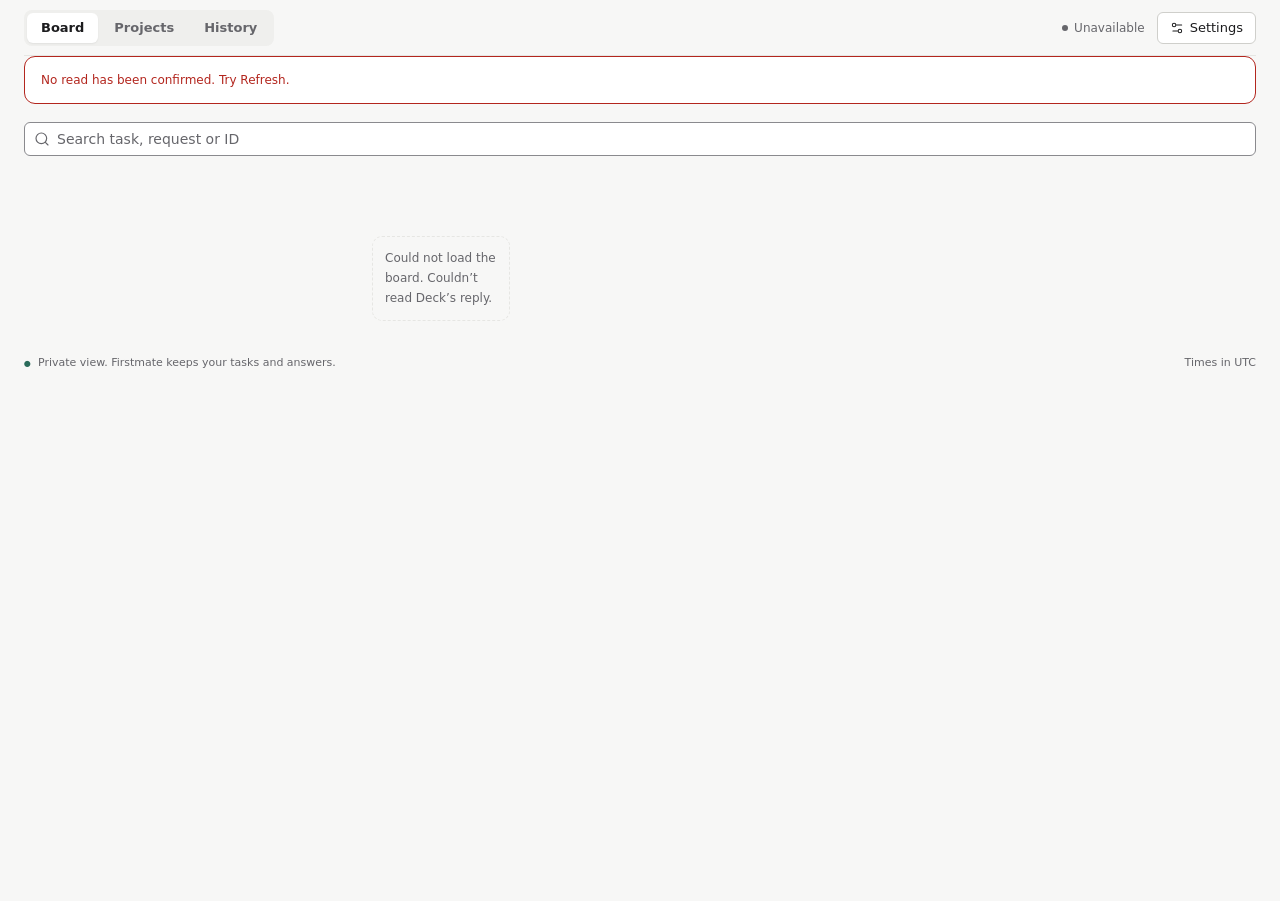
==== commit 3726a323: "Match the approved v11b header, search, order controls and full width Tabs become a segmented group;" ====
--- a/web/static/index.html
+++ b/web/static/index.html
@@ -23,14 +23,12 @@
 <a class="skip" href="#workspace" data-i18n="Skip to board">Skip to board</a>
 <div class="shell app">
 <header class="topbar top">
-  <nav class="tabs" role="tablist" aria-label="Views" data-i18n-aria-label="Views"><button id="board-view" role="tab" aria-controls="board-view-panel" tabindex="0" aria-selected="true" data-i18n="Board">Board</button><button id="projects-view" role="tab" aria-controls="projects-panel" tabindex="-1" aria-selected="false" data-i18n="Projects">Projects</button><button id="history-tab" role="tab" aria-controls="history-panel" tabindex="-1" aria-selected="false" data-i18n="History">History</button></nav>
-  <span id="agents-capacity" aria-live="polite"></span><p class="overview"><span id="overview" class="overview-counts"></span><span id="connection" role="status" data-i18n="Connecting…">Connecting…</span></p>
+  <nav class="tabs seg" role="tablist" aria-label="Views" data-i18n-aria-label="Views"><button id="board-view" role="tab" aria-controls="board-view-panel" tabindex="0" aria-selected="true" data-i18n="Board">Board</button><button id="projects-view" role="tab" aria-controls="projects-panel" tabindex="-1" aria-selected="false" data-i18n="Projects">Projects</button><button id="history-tab" role="tab" aria-controls="history-panel" tabindex="-1" aria-selected="false" data-i18n="History">History</button></nav>
+  <span id="agents-capacity" aria-live="polite"></span><p class="overview"><span id="overview" class="overview-counts"></span><button id="refresh" class="fresh" type="button" title="Refresh" data-i18n-title="Refresh"><span id="connection" role="status" data-i18n="Connecting…">Connecting…</span></button></p>
   <label class="crew-label" hidden><span class="sr-only" data-i18n="Coordinating space">Coordinating space</span><select id="crew" aria-label="Coordinating space" data-i18n-aria-label="Coordinating space"><option value="" data-i18n="All">All</option></select></label>
-  <input id="board-search" class="board-search" aria-label="Search board" data-i18n-aria-label="Search board" type="search" placeholder="Search…" data-i18n-placeholder="Search…" autocomplete="off">
 
   <button id="history-view" class="tool" type="button" aria-pressed="false" title="History" data-i18n-title="History"><svg aria-hidden="true" viewBox="0 0 16 16" width="16" height="16"><circle cx="8" cy="8" r="6" fill="none" stroke="currentColor" stroke-width="1.6"/><path d="M8 4.6V8l2.4 1.6" fill="none" stroke="currentColor" stroke-width="1.6" stroke-linecap="round"/></svg><span class="tool-label" data-i18n="History">History</span></button>
-  <button id="settings-open" class="tool" type="button" aria-haspopup="dialog" data-i18n="Settings">Settings</button>
-  <button id="refresh" class="tool" type="button" aria-label="Refresh" data-i18n-aria-label="Refresh" title="Refresh" data-i18n-title="Refresh"><span aria-hidden="true">↻</span></button>
+  <button id="settings-open" class="tool" type="button" aria-haspopup="dialog"><svg aria-hidden="true" viewBox="0 0 24 24" width="16" height="16" fill="none" stroke="currentColor" stroke-width="1.75" stroke-linecap="round"><path d="M20 7h-9M14 17H5M17 14a3 3 0 1 0 0 6 3 3 0 0 0 0-6zM7 4a3 3 0 1 0 0 6 3 3 0 0 0 0-6z"/></svg><span data-i18n="Settings">Settings</span></button>
 </header>
 <main id="workspace">
   <div id="pause-events" class="pause-events" role="status" aria-live="polite"></div>
@@ -40,7 +38,7 @@
       <section id="board-view-panel" aria-label="Board" data-i18n-aria-label="Board">
         <header class="hero row-hero" hidden><div><h1 id="deck-lead"></h1><p id="deck-next"></p></div></header>
         <section id="deck-diagnostics" class="notice" aria-live="polite" hidden></section>
-        <nav id="columns-nav" class="columns-nav" aria-label="Work states" data-i18n-aria-label="Work states"></nav>
+        <div class="tools"><label class="search"><svg aria-hidden="true" viewBox="0 0 24 24" width="16" height="16" fill="none" stroke="currentColor" stroke-width="1.75" stroke-linecap="round"><path d="M11 3a8 8 0 1 0 0 16 8 8 0 0 0 0-16zm10 18-4.3-4.3"/></svg><input id="board-search" class="board-search" aria-label="Search task, request or ID" data-i18n-aria-label="Search task, request or ID" type="search" placeholder="Search task, request or ID" data-i18n-placeholder="Search task, request or ID" autocomplete="off"></label><span class="olbl" data-i18n="Order">Order</span><nav id="columns-nav" class="columns-nav" aria-label="Work states" data-i18n-aria-label="Work states"></nav></div>
         <button id="projects-toggle" class="mix-toggle" aria-expanded="false" data-i18n="Projects and priorities">Projects and priorities</button>
         <div class="deck"><nav id="project-mixer" class="mixer" aria-label="Projects and subprojects" data-i18n-aria-label="Projects and subprojects"></nav><div class="main"><p id="connector-key" class="arrow-key" hidden></p><div id="board" class="board"><p class="placeholder" data-i18n="Loading board…">Loading board…</p></div></div></div>
       </section>
--- a/web/static/deck.css
+++ b/web/static/deck.css
@@ -447,25 +447,57 @@
 
 /* Requests share a two-line header and expand their tasks in place. */
 .deck.request-layout{display:block}.request-layout>#project-mixer{display:none}
+.request-row[data-dim]>.request-head{opacity:.28}
 #board.request-board{display:grid;grid-template-columns:380px minmax(0,1fr);gap:32px;align-items:start}
 .request-layout #connector-key{min-height:0;padding:0;margin-bottom:8px}
 .request-tools{display:flex;flex-wrap:wrap;gap:6px;margin:8px 0 16px}
-.request-tools button,.request-group-head button{border:0;background:transparent;border-radius:6px;padding:5px 8px;color:var(--muted)}
+.request-tools button{border:0;background:transparent;border-radius:6px;padding:5px 8px;color:var(--muted)}
 .request-tools [aria-pressed=true]{background:var(--sel);color:var(--ink)}
 .request-tools button:last-child{margin-left:auto}
 .attention-list,.request-list{display:grid;gap:10px;min-width:0}
-.request-group{min-width:0}.request-group-head{display:flex!important;align-items:center;gap:8px;min-height:34px;margin:0 0 8px}
-.request-group-head h2,.request-group-head button{font-size:14px;font-weight:600}.request-group-head .n{font-size:12px;color:var(--muted)}
-.request-row{border-top:1px solid var(--line);min-width:0;scroll-margin-top:16px}.request-row:last-child{border-bottom:1px solid var(--line)}
-.request-head{display:grid;grid-template-columns:minmax(0,1fr) auto;gap:4px 12px;padding:10px 4px;align-items:start;cursor:default}
-.request-title{display:flex;gap:8px;align-items:baseline;border:0;background:transparent;text-align:left;font-size:14px;font-weight:600;padding:0;min-width:0;overflow-wrap:anywhere;justify-self:start;max-width:100%;width:fit-content}
-.request-head>.pause-control{grid-column:2;grid-row:1;display:flex;flex-wrap:nowrap;max-width:none;align-items:center;justify-content:flex-end;gap:6px}.request-head .pause-explanation{display:none}
-.request-meta{grid-column:1/-1;display:flex;align-items:center;flex-wrap:wrap;gap:6px 12px;padding-left:18px;font-size:12px;color:var(--muted)}
-.request-project{max-width:100%;overflow-wrap:anywhere}.request-meta .dates{margin-left:0}.request-count{font-variant-numeric:tabular-nums}
-.request-chip{border:0;background:var(--sel);color:var(--blue);border-radius:5px;font-size:12px;padding:1px 6px}
-.request-handle{grid-column:1;grid-row:1/3;align-self:center;background:transparent;border:0;color:var(--muted);cursor:grab;padding:4px}
-.request-head:has(.request-handle){grid-template-columns:24px minmax(0,1fr) auto}.request-head:has(.request-handle)>.request-title{grid-column:2}.request-head:has(.request-handle)>.pause-control{grid-column:3}.request-head:has(.request-handle)>.request-meta{grid-column:2/-1}
-.request-tasks{display:grid;padding:0 0 10px 22px;gap:0;min-width:0}
+/* Filas y secciones (v11b): section head = chevron box, state dot, title, count;
+   each section is one rounded group; each request row has two lines. */
+.request-list,.attention-list{--tint:12%;--row-chev:url("data:image/svg+xml,%3Csvg xmlns='http://www.w3.org/2000/svg' viewBox='0 0 24 24' fill='none' stroke='black' stroke-width='1.75' stroke-linecap='round' stroke-linejoin='round'%3E%3Cpath d='m6 9 6 6 6-6'/%3E%3C/svg%3E")}
+:root[data-theme=dark] .request-list,:root[data-theme=dark] .attention-list{--tint:16%}
+.request-group{min-width:0}.request-group+.request-group{margin-top:14px}
+.request-group-head{display:flex!important;align-items:center;gap:8px;min-height:36px;margin:0;padding:0}
+.request-group-head>button,.request-title{min-height:0;display:inline-flex;align-items:center;gap:10px;padding:5px 12px 5px 5px;margin-left:-5px;border:0;border-radius:8px;background:none;color:var(--ink);font-size:14px;font-weight:600;text-align:left;cursor:pointer;min-width:0}
+.request-group-head>button:hover,.request-title:hover{background:var(--hover)}
+.request-group-head .n{margin-left:-12px;font-size:12px;color:var(--muted);font-variant-numeric:tabular-nums}
+.request-list .fold,.attention-list .request-group-head .fold{display:inline-grid;place-items:center;flex:none;width:24px;height:24px;border:1px solid var(--line);border-radius:6px;background:var(--surface);color:var(--muted)}
+.request-list .fold::before,.attention-list .request-group-head .fold::before{content:"";width:16px;height:16px;background:currentColor;-webkit-mask:var(--row-chev) center/16px no-repeat;mask:var(--row-chev) center/16px no-repeat;transition:transform .15s}
+.request-list [aria-expanded=false] .fold::before,.attention-list .request-group-head [aria-expanded=false] .fold::before{transform:rotate(-90deg)}
+.request-list .dot,.attention-list .request-group-head .dot{display:inline-block;flex:none;width:7px;height:7px;border-radius:50%;background:var(--muted)}
+.attention-list .request-group-head .dot{background:var(--warn)}
+.request-group[data-k=now] .dot{background:var(--ok)}
+.request-group[data-k=waiting] .dot{background:transparent;box-shadow:inset 0 0 0 1.5px color-mix(in srgb,var(--wait) 75%,var(--ink))}
+.request-group[data-k=paused] .dot{background:transparent;box-shadow:inset 0 0 0 2px var(--pause)}
+.request-group[data-k=done] .dot{background:transparent;box-shadow:inset 0 0 0 1.5px var(--muted)}
+.request-group[data-k=done]>.request-group-head>button{font-size:13px;font-weight:500;color:var(--muted)}
+.request-table{margin-top:10px;border:1px solid var(--line);border-radius:10px;background:var(--surface);min-width:0}
+.request-row{min-width:0;scroll-margin-top:16px}.request-row+.request-row{border-top:1px solid var(--line2)}
+.request-head{display:grid;grid-template-columns:minmax(0,1fr) auto;grid-template-areas:"t a" "m m";column-gap:16px;row-gap:2px;align-items:center;padding:10px 16px 12px;cursor:default}
+.request-title{grid-area:t;justify-self:start;max-width:100%;overflow-wrap:anywhere}
+.request-name{min-width:0}
+.request-head>.pause-control{grid-area:a;display:flex;flex-wrap:nowrap;max-width:none;align-items:center;justify-content:flex-end;gap:10px}.request-head .pause-explanation{display:none}
+.request-meta{grid-area:m;display:flex;align-items:center;flex-wrap:wrap;gap:4px 14px;padding-left:51px;font-size:12px;color:var(--muted)}
+.request-project{max-width:100%;overflow-wrap:anywhere}.request-meta .dates{margin-left:0;font-size:12px}.request-count{font-variant-numeric:tabular-nums}
+.request-progress{display:inline-flex;align-items:center;gap:6px}
+.request-bar{position:relative;flex:none;width:40px;height:4px;border-radius:2px;background:var(--line);overflow:hidden}.request-bar::after{content:"";position:absolute;inset:0 auto 0 0;width:var(--p,0%);background:var(--ok)}
+.request-chip{display:inline-flex;align-items:center;height:20px;min-height:20px;padding:0 7px;border:0;border-radius:999px;font-size:12px;font-weight:600;--role:var(--warn);background:color-mix(in srgb,var(--role) var(--tint),var(--surface));color:var(--role);cursor:pointer}
+.request-chip.review-chip{--role:var(--p-medium)}
+.request-head .mix-pause{display:inline-flex;align-items:center;gap:5px;width:auto;height:24px;min-height:24px;padding:0 10px 0 8px;border:1px solid var(--muted);border-radius:999px;background:var(--surface);color:var(--ink);font-size:12px;font-weight:600;white-space:nowrap}
+.request-head .mix-pause:hover:not(:disabled){background:var(--hover)}.request-head .mix-pause[aria-pressed=true]{border-color:var(--pause);color:var(--pause)}
+.request-head .mix-pause:disabled{opacity:.5;background:var(--surface);color:var(--ink)}
+/* The approved row offers Pausar only when there is work to pause; a status is not a button. */
+.request-head .mix-pause[data-idle=true]{display:none}
+.request-head .mix-pause[data-action]::before{content:"";flex:none;width:13px;height:13px;background:currentColor;-webkit-mask:var(--act-i) center/13px no-repeat;mask:var(--act-i) center/13px no-repeat}
+.request-head .mix-pause[data-action=pause]{--act-i:url("data:image/svg+xml,%3Csvg xmlns='http://www.w3.org/2000/svg' viewBox='0 0 24 24' fill='none' stroke='black' stroke-width='1.75' stroke-linejoin='round'%3E%3Cpath d='M6 4h4v16H6z'/%3E%3Cpath d='M14 4h4v16h-4z'/%3E%3C/svg%3E")}
+.request-head .mix-pause[data-action=resume]{--act-i:url("data:image/svg+xml,%3Csvg xmlns='http://www.w3.org/2000/svg' viewBox='0 0 24 24' fill='none' stroke='black' stroke-width='1.75' stroke-linejoin='round'%3E%3Cpath d='M6 3l14 9-14 9z'/%3E%3C/svg%3E")}
+.request-head .mix-pause:is([data-action=cancel-pause],[data-action=dequeue-resume]){--act-i:url("data:image/svg+xml,%3Csvg xmlns='http://www.w3.org/2000/svg' viewBox='0 0 24 24' fill='none' stroke='black' stroke-width='1.75' stroke-linecap='round'%3E%3Cpath d='M18 6 6 18'/%3E%3Cpath d='m6 6 12 12'/%3E%3C/svg%3E")}
+.request-handle{grid-area:h;align-self:center;background:transparent;border:0;color:var(--muted);cursor:grab;padding:4px}
+.request-head:has(.request-handle){grid-template-columns:auto minmax(0,1fr) auto;grid-template-areas:"h t a" ". m m"}
+.request-tasks{display:grid;padding:0 16px 12px 56px;gap:0;min-width:0}
 .request-tasks>.task-card{display:grid;grid-template-columns:minmax(0,1fr) auto;border:0;border-top:1px solid var(--line);border-radius:0;background:transparent;box-shadow:none}
 .request-tasks .card-open{min-height:0;padding:9px 4px;gap:3px}.request-tasks .card-top,.request-tasks .card-open>.dates{display:none}
 .request-tasks .card-open>.title{font-size:13px;font-weight:500}.request-tasks .card-ctl{grid-column:2;grid-row:1;padding:8px 0 8px 8px;border:0;align-self:start}.request-tasks .card-more{grid-column:1/-1}
@@ -473,13 +505,14 @@
 .attention-list .task-card{margin:0}.attention-flash{animation:attention-flash 1.8s ease-out}@keyframes attention-flash{0%,30%{outline:3px solid var(--blue);outline-offset:3px}100%{outline-color:transparent}}
 .history-request{margin-bottom:16px}.history-request>h3{font-size:14px;margin-bottom:6px}.history-row time{font-size:12px;color:var(--muted)}
 @media(max-width:1099px){#board.request-board{grid-template-columns:minmax(0,1fr);gap:24px}.attention-list{grid-template-columns:repeat(2,minmax(0,1fr))}.attention-list>.request-group-head{grid-column:1/-1}}
-@media(max-width:640px){.attention-list{grid-template-columns:minmax(0,1fr)}.request-tasks{padding-left:12px}.request-tasks>.task-card{display:block}.request-tasks .card-ctl{padding:0 4px 8px}.request-meta{gap:6px 9px}.request-meta .dates{margin-left:0}.request-tools button:last-child{margin-left:0}.request-title{font-size:14px}.request-head{gap:5px 8px}}
+@media(max-width:640px){.attention-list{grid-template-columns:minmax(0,1fr)}.request-tasks{padding-left:16px}.request-meta{padding-left:0}.request-head{padding:10px 12px 12px}.request-tasks>.task-card{display:block}.request-tasks .card-ctl{padding:0 4px 8px}.request-meta{gap:6px 9px}.request-meta .dates{margin-left:0}.request-tools button:last-child{margin-left:0}.request-title{font-size:14px}.request-head{gap:5px 8px}}
 @media(prefers-reduced-motion:reduce){.attention-flash{animation:none;outline:2px solid var(--blue)}}
 .request-order-result{display:flex;align-items:center;justify-content:flex-end;gap:8px;padding:4px}
 body:has(#anonymize:checked) .task-card img,body:has(#anonymize:checked) #detail-content img{filter:blur(8px)}
 
 /* Owner-confirmed pause controls and inline impact preview. */
-.pause-pill{display:inline-flex;align-items:center;padding:3px 8px;border-radius:999px;font-size:12px;font-weight:600;color:var(--pause);background:var(--neutral);overflow-wrap:anywhere}
+.pause-pill{display:inline-flex;align-items:center;min-height:20px;padding:0 8px;border-radius:999px;font-size:12px;font-weight:600;color:var(--pause);background:color-mix(in srgb,var(--pause) var(--tint,14%),var(--surface));overflow-wrap:anywhere}
+.pause-pill[data-pause-state=queued]{color:var(--warn);background:color-mix(in srgb,var(--warn) var(--tint,14%),var(--surface))}
 .pause-preview{margin:6px 0;padding:10px 14px;border-color:var(--line);border-left:3px solid var(--pause);background:var(--surface);font-size:13px;min-width:0}
 .pause-preview p{margin:4px 0}.pause-preview h4{font-size:12px;margin:4px 0}.pause-preview .impact{display:flex;flex-wrap:wrap;gap:4px 12px}.pause-preview .impact ul{margin:0}
 #agents-capacity{display:flex;flex-wrap:wrap;gap:6px}.agents-count{font-size:12px;white-space:nowrap}.agents-count[data-stale=true]{color:var(--muted)}
@@ -508,3 +541,80 @@
  .request-head>.pause-control{max-width:155px;flex-wrap:wrap}.request-head .pause-pill{font-size:11px;padding:2px 5px}.request-head .mix-pause{font-size:12px}
  .deck-settings{padding:16px}.deck-settings .settings-options{gap:10px}
 }
+
+/* Direct attention actions keep the editor visible beside the choices. */
+.inline-answer{padding:0 14px 12px;display:grid;gap:8px}
+.inline-answer textarea{width:100%;min-width:0;resize:vertical;box-sizing:border-box}
+.inline-answer .option-list{margin:0}.inline-answer .recommended{margin-left:8px}
+.qcard:has(#detail[data-open="true"])>.inline-answer{display:none}
+.outcome-badge,.review-badge{display:inline-block;font-size:11px;font-weight:600;margin-right:8px}
+.result-summary{display:block;margin-top:8px}.reading-note{color:var(--accent);font-size:12px}
+.review-card>button:not(.card-open){margin:4px 12px 10px}
+.history-filters{display:flex;gap:8px;margin-bottom:12px}.history-filters [aria-pressed="true"]{font-weight:700}
+.history-request>summary{cursor:pointer;font-weight:600;padding:12px 0}.history-result{border-inline-start:3px solid var(--accent)}
+
+.inline-answer .own-words{padding:0;border:0;margin:0}
+.inline-answer .answer-compose{gap:5px}.inline-answer .answer-compose textarea{min-height:48px}
+
+/* Te necesita: cards as in the approved v11b demo (accent bar by kind, kind line with ID, encargo and «…»). */
+#board .attention-list>.card{--kind:var(--warn);position:relative;display:flex;flex-direction:column;padding:12px 14px 12px 16px;border:1px solid var(--line);border-radius:10px;background:var(--surface);box-shadow:inset 3px 0 0 var(--kind)}
+#board .attention-list>.card:hover{border-color:var(--control)}
+#board .attention-list>.qcard{--kind:var(--pause)}#board .attention-list>.action-card{--kind:var(--warn);border-inline-start:1px solid var(--line)}#board .attention-list>.review-card{--kind:var(--p-medium,var(--blue))}
+.attention-list .ci{width:16px;height:16px;fill:none;stroke:currentColor;stroke-width:1.75;stroke-linecap:round;stroke-linejoin:round;flex:none}
+.attention-list .cmeta{display:flex;gap:8px;align-items:center;min-width:0;padding-right:28px;font-size:12px;line-height:18px;color:var(--muted)}
+.attention-list .cmeta .kind{display:inline-flex;flex:none;white-space:nowrap;gap:4px;align-items:center;font-weight:600;color:var(--kind)}.attention-list .cmeta .kind .ci{width:14px;height:14px}
+.attention-list .cmeta .node-id{display:inline;flex:none;margin:0 -4px;padding:0 4px;border:0;border-radius:4px;min-height:0;background:transparent;font:500 12px/18px ui-monospace,SFMono-Regular,Menlo,monospace;letter-spacing:-.02em;color:var(--muted);white-space:nowrap}
+.attention-list .cmeta .node-id:hover{background:var(--soft);color:var(--ink)}
+.attention-list .cmeta .req{min-width:0;overflow:hidden;text-overflow:ellipsis;white-space:nowrap}
+.attention-list .card-menu-btn{position:absolute;top:8px;right:8px;display:inline-grid;place-items:center;width:28px;height:28px;min-height:0;padding:0;border:0;border-radius:6px;background:transparent;color:var(--muted)}
+.attention-list .card-menu-btn .ci{stroke-width:1;fill:currentColor}.attention-list .card-menu-btn:hover:enabled{background:var(--soft);color:var(--ink)}
+.attention-list .card-menu{position:absolute;z-index:40;top:38px;right:8px;display:flex;flex-direction:column;min-width:220px;max-width:280px;padding:4px;border:1px solid var(--line);border-radius:10px;background:var(--surface);box-shadow:0 6px 24px rgb(0 0 0/.24)}
+.attention-list .card-menu[hidden]{display:none}
+.attention-list .card-menu-h{padding:6px 8px 4px;font-size:12px;font-weight:600;color:var(--ink);overflow:hidden;text-overflow:ellipsis;white-space:nowrap}
+.attention-list .card-menu button{display:flex;align-items:center;margin:0;min-height:32px;padding:5px 8px;border:0;border-radius:6px;background:none;color:var(--ink);font-size:13px;font-weight:400;text-align:left}
+.attention-list .card-menu button:hover:enabled,.attention-list .card-menu button:focus-visible{background:var(--soft);outline:none}
+#board .attention-list .card-face>.card-open{display:block;padding:0;margin:6px 0 0;border-radius:4px}
+.attention-list .card-open .title{display:block;font-size:14px;line-height:1.4;font-weight:600}
+.attention-list .card-open .cctx{display:block;margin-top:2px;font-size:13px;line-height:1.5;color:var(--muted);white-space:normal}
+.attention-list .card-open .deck-origin,.attention-list .card-open .notice{display:block;margin-top:4px}
+.attention-list .cacts,.attention-list .option-list{display:flex;flex-wrap:wrap;gap:6px;align-items:center;margin:0;padding-top:12px}
+.attention-list .cacts button,.attention-list .cacts a,.attention-list .option-choice{display:inline-flex;align-items:center;gap:6px;width:auto;height:30px;min-height:30px;margin:0;padding:0 12px;border:1px solid var(--control);border-radius:6px;background:var(--surface);color:var(--ink);font-size:13px;font-weight:500;white-space:nowrap;text-decoration:none;box-shadow:none}
+.attention-list .cacts button:hover:enabled,.attention-list .option-choice:hover:enabled{background:var(--hover)}
+.attention-list .cacts .primary,.attention-list .option-choice.recommended-choice{background:var(--accent);border-color:var(--accent);color:var(--surface)}
+.attention-list .cacts .primary:hover,.attention-list .option-choice.recommended-choice:hover:enabled{background:color-mix(in srgb,var(--accent) 88%,var(--ink))}
+.attention-list .option-choice .recommended{position:absolute;width:1px;height:1px;overflow:hidden;clip-path:inset(50%);white-space:nowrap}
+.attention-list .inline-answer{display:block;padding:0}
+.attention-list .inline-answer .own-words{display:block;margin:8px 0 0}
+.attention-list .answer-compose{display:flex;gap:6px;align-items:center}
+.attention-list .answer-compose .answer-label{flex:1;min-width:0;display:block}
+.attention-list .answer-compose input{width:100%;height:30px;min-height:30px;padding:0 10px;border:1px solid var(--control-line,var(--control));border-radius:6px;background:var(--surface);font-size:13px;font-weight:400;box-sizing:border-box}
+.attention-list .answer-compose .answer-attach{display:inline-grid;place-items:center;flex:none;width:30px;height:30px;min-height:0;padding:0;border:0;border-radius:6px;background:transparent;color:var(--muted)}
+.attention-list .answer-compose .answer-attach:hover:enabled{background:var(--soft);color:var(--ink)}
+.attention-list .answer-compose .answer-send{width:auto;height:30px;min-height:30px;padding:0 12px;border:1px solid var(--control);border-radius:6px;background:var(--surface);color:var(--ink);font-size:13px;font-weight:500}
+.attention-list .inline-answer .own-words>small.meta,.attention-list .answer-files:empty{display:none}
+.attention-list>.card>.card-more .detail{padding:8px 0 0}
+@media(max-width:640px){.attention-list .cmeta .req{display:none}}
+/* v11b header, search, order and full width (deck-redesign-v11b-estable.html .bar/.seg/.tools/.search). */
+.shell,.top,.foot{max-width:none}
+.topbar{width:auto;gap:8px 12px;min-height:56px;padding:8px 0;margin:0 24px;border-bottom:1px solid var(--line)}
+.seg{display:inline-flex;background:var(--soft);padding:3px;border-radius:8px;gap:2px}
+.topbar .tabs.seg button{min-height:30px;padding:0 14px;border:0;background:none;font-weight:600;font-size:13px;color:var(--muted);border-radius:6px;box-shadow:none}
+.topbar .tabs.seg button[aria-selected=true]{background:var(--surface);color:var(--ink);box-shadow:0 1px 2px rgb(0 0 0/.06)}
+.topbar #agents-capacity .agents-count{color:var(--muted)}
+.topbar #refresh.fresh{display:inline-flex;align-items:center;width:auto;min-width:0;min-height:0;border:0;background:none;padding:0;font-size:12px;cursor:pointer}
+#connection,#connection[data-level]{color:var(--muted);font-weight:400}
+#connection{display:inline-flex;align-items:center;gap:6px}#connection::before{content:"";width:6px;height:6px;border-radius:50%;background:var(--ok)}
+#connection:not([data-level])::before{background:var(--muted)}#connection[data-level=warning]::before{background:var(--warn)}#connection[data-level=error]::before{background:var(--danger)}
+.topbar #settings-open{height:32px;padding:0 12px;border:1px solid var(--control);border-radius:6px;background:var(--surface);color:var(--ink);font-size:13px;font-weight:500;gap:6px}
+.topbar #settings-open:hover{background:var(--hover)}
+#board-view-panel>.tools{display:flex;flex-wrap:wrap;align-items:center;gap:8px;margin:16px 0 4px}
+.tools .search{position:relative;flex:1 1 280px;display:block}.tools .search svg{position:absolute;left:10px;top:9px;color:var(--muted)}
+.tools .search input{width:100%;height:34px;margin:0;padding:0 10px 0 32px;border:1px solid color-mix(in srgb,var(--muted) 75%,var(--canvas));border-radius:6px;background:var(--surface);font-size:14px;font-weight:400;min-height:0}
+.tools .search input::placeholder{color:var(--muted);font-weight:400;opacity:1}
+.tools .olbl{display:none;font-size:12px;color:var(--muted);margin-left:8px}.tools .olbl:has(+.request-tools){display:inline}
+.tools>.request-tools{margin:0;gap:0;flex:0 1 auto}
+.request-tools button[aria-pressed]{min-height:36px;padding:0 14px;border:3px solid var(--soft);border-radius:0;background:var(--soft);font-weight:600;font-size:13px;color:var(--muted)}
+.request-tools button[aria-pressed]:first-child{border-radius:8px 0 0 8px;border-right-width:1px}.request-tools button[aria-pressed]+button[aria-pressed]{border-radius:0 8px 8px 0;border-left-width:1px}
+.request-tools button[aria-pressed=true]{background:var(--surface);color:var(--ink);border-radius:8px}
+.request-tools button:last-child{height:32px;margin-left:8px;padding:0 12px;font-size:13px;font-weight:500;color:var(--ink)}.request-tools button:last-child:hover{background:var(--soft)}
+@media(max-width:640px){.topbar{margin:0 16px}.topbar::after{content:"";order:2;flex-basis:100%}.topbar .tabs.seg{flex:none}.topbar .tabs.seg button{flex:none}.topbar #agents-capacity{order:3;margin-left:auto}.topbar .overview{display:block;order:4;margin-left:0;flex-basis:auto}.topbar #settings-open{order:5;height:32px;padding:0 12px}.tools .olbl:has(+.request-tools){margin-left:0}.request-tools button:last-child{margin-left:0}}
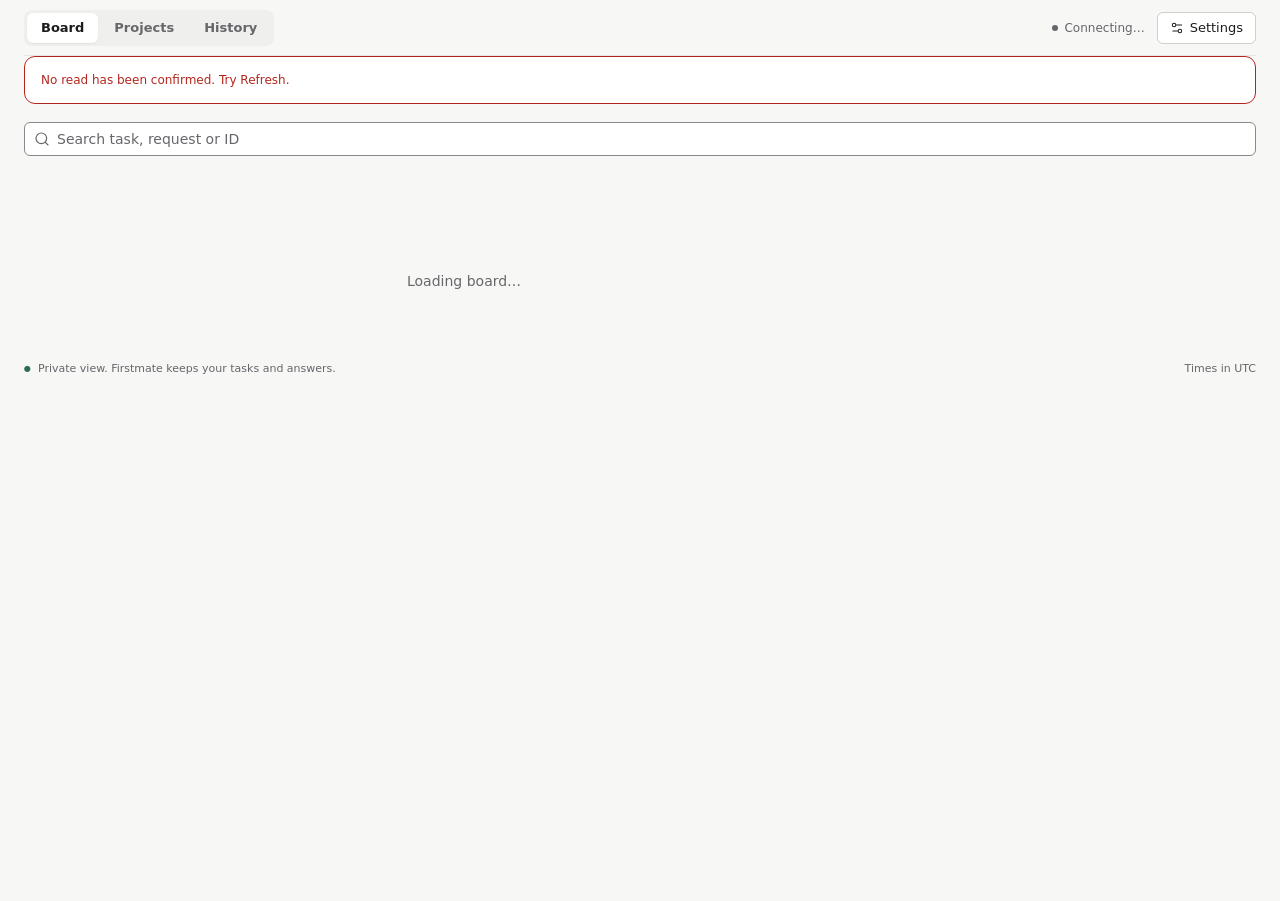
==== commit ce956998: "Configure relay-lite thresholds in Deck" ====
--- a/web/static/index.html
+++ b/web/static/index.html
@@ -44,7 +44,9 @@
       </section>
       <section id="projects-panel" hidden><header class="hero"><h1 data-i18n="Your projects">Your projects</h1><p data-i18n="Open a project to see its subprojects and tasks.">Open a project to see its subprojects and tasks.</p></header><div id="project-tree"></div></section>
       <section id="history-panel" aria-labelledby="history-heading" hidden>
-        <div class="history-intro"><h2 id="history-heading" data-i18n="History">History</h2><p id="history-status" class="muted" role="status"></p><input id="history-search" type="search" aria-label="Search deliveries" data-i18n-aria-label="Search deliveries" placeholder="Search deliveries…" data-i18n-placeholder="Search deliveries…" autocomplete="off"></div>
+        <h2 id="history-heading" class="sr-only" data-i18n="History">History</h2>
+        <div class="tools"><label class="search"><svg aria-hidden="true" viewBox="0 0 24 24" width="16" height="16" fill="none" stroke="currentColor" stroke-width="1.75" stroke-linecap="round"><path d="M11 3a8 8 0 1 0 0 16 8 8 0 0 0 0-16zm10 18-4.3-4.3"/></svg><input id="history-search" type="search" aria-label="Search history" data-i18n-aria-label="Search history" placeholder="Search history" data-i18n-placeholder="Search history" autocomplete="off"></label></div>
+        <div class="history-tools"><div id="history-filters" class="seg history-filters"></div><p id="history-status" class="muted" role="status"></p></div>
         <div id="history-results" class="history-results"></div>
         <details class="source-details"><summary data-i18n="Where history comes from">Where history comes from</summary><div id="history-sources"></div></details>
       </section>
@@ -70,7 +72,7 @@
   <h3 data-i18n="Board">Board</h3><div class="settings-options"><label class="switch"><input id="focus-effects" type="checkbox" checked><span class="sw"></span><span data-i18n="Focus">Focus</span></label><label class="focus-delay" title="Time with the pointer still before changing focus" data-i18n-title="Time with the pointer still before changing focus"><span data-i18n="Delay">Delay</span> <input id="focus-delay" name="focus-delay" type="number" min="0" max="10" step="0.1" value="1" aria-label="Focus delay in seconds" data-i18n-aria-label="Focus delay in seconds"> <span data-i18n="seconds short">s</span></label></div>
   <label class="settings-field"><span data-i18n="Row size">Row size</span><select id="row-density"><option value="auto" data-i18n="Automatic">Automatic</option><option value="comfortable" data-i18n="Comfortable">Comfortable</option><option value="compact" data-i18n="Compact">Compact</option></select></label>
   <label class="switch"><input id="deck-animations" type="checkbox" checked><span class="sw"></span><span data-i18n="Animations">Animations</span></label>
-  <h3 data-i18n="Privacy">Privacy</h3><label class="switch"><input id="anonymize" type="checkbox"><span class="sw"></span><span data-i18n="Anonymize">Anonymize</span></label>
+  <h3 data-i18n="Privacy">Privacy</h3><label class="switch"><input id="anonymize" type="checkbox"><span class="sw"></span><span data-i18n="Hide text in screenshots">Hide text in screenshots</span></label>
   <h3 data-i18n="Support">Support</h3><div class="settings-options">  <button id="diagnostics-open" class="tool" type="button" data-i18n="Export diagnostics">Export diagnostics</button>
   <button id="relay-settings-open" class="tool" type="button" data-i18n="Relay settings">Relay settings</button>
 </div>
@@ -83,13 +85,6 @@
   <div id="relay-settings-content" aria-live="polite"></div>
   <div id="relay-settings-result" role="status" aria-live="polite"></div>
 </dialog>
-<dialog id="relay-confirm-dialog" class="relay-settings" aria-labelledby="relay-confirm-heading">
-  <h2 id="relay-confirm-heading" data-i18n="Confirm relay mode">Confirm relay mode</h2>
-  <div id="relay-confirm-disclosure"></div>
-  <label class="settings-field"><span data-i18n="Confirm in your own words">Confirm in your own words</span><textarea id="relay-confirm-words" rows="3" maxlength="4000"></textarea></label>
-  <p class="muted" data-i18n="Your confirmation is saved exactly as written.">Your confirmation is saved exactly as written.</p>
-  <div class="settings-actions"><button id="relay-confirm-apply" type="button" disabled></button><button id="relay-confirm-cancel" type="button" data-i18n="Cancel">Cancel</button></div>
-</dialog>
-<dialog id="diagnostics-dialog"><h2 data-i18n="Export diagnostics">Export diagnostics</h2><p id="diagnostics-preview" role="status"></p><button id="diagnostics-export" type="button" data-i18n="Export">Export</button> <button id="diagnostics-close" type="button" data-i18n="Close">Close</button></dialog>
+<dialog id="diagnostics-dialog"><h2 data-i18n="Export diagnostics">Export diagnostics</h2><p data-i18n="Usage is recorded locally without titles, search text or answers. Two rotating logs use up to about 20 MiB. Export saves a ZIP to Downloads; nothing is sent online.">Usage is recorded locally without titles, search text or answers. Two rotating logs use up to about 20 MiB. Export saves a ZIP to Downloads; nothing is sent online.</p><p id="diagnostics-preview" role="status"></p><button id="diagnostics-export" type="button" data-i18n="Export">Export</button> <button id="diagnostics-close" type="button" data-i18n="Close">Close</button></dialog>
 </body>
 </html>
--- a/web/static/styles.css
+++ b/web/static/styles.css
@@ -1026,20 +1026,6 @@
 .card-more .detail-head { position:absolute; width:1px; height:1px; overflow:hidden; clip-path:inset(50%); white-space:nowrap; }
 .card-more #detail-meta { margin-top:4px; }
 
-/* History: one line per delivery, newest first. The title wraps, never cut. */
-.history-intro { display:flex; align-items:center; gap:10px; margin:2px 0 8px; }
-.history-intro h2 { margin:0; font-size:15px; }
-#history-status { margin:0; font-size:12px; }
-#history-search { margin-left:auto; width:240px; min-height:34px; padding:5px 10px; font-size:13px; border-color:var(--line); }
-.history-results { display:block; margin:0 0 12px; border:1px solid var(--line); border-radius:10px; background:var(--surface); overflow:hidden; }
-.history-results .task-card { border:0; border-radius:0; background:transparent; }
-.history-results .task-card+.task-card { border-top:1px solid var(--card-line); }
-.history-results .task-card[data-current="true"] { box-shadow:inset 3px 0 0 var(--blue); }
-.history-results .empty { margin:0; border:0; }
-.card-open.history-row { display:flex; align-items:baseline; gap:8px; padding:4px 10px; border-radius:0; }
-.history-row h3.t { flex:1; min-width:0; margin:0; font-size:13px; line-height:18px; font-weight:550; }
-.history-row .card-tag,.history-row .project-tag { flex:none; line-height:18px; }
-.history-row .card-ago { flex:none; font-size:11.5px; line-height:18px; }
 .supervision { margin-top:20px; padding:16px; }
 .theme-label { display:flex; align-items:center; gap:6px; margin-left:12px; }
 .theme-label select { min-height:32px; padding:4px 8px; font-size:11px; }
@@ -1069,10 +1055,6 @@
   .card-open,.stack-open { padding:9px 12px 10px; }
   .card-open h3.t,.stack-open h3.t { font-size:14.5px; line-height:21px; }
   .card-line { font-size:13px; line-height:18px; }
-  .history-intro { flex-wrap:wrap; }
-  #history-search { order:3; flex:1 1 100%; width:auto; margin-left:0; }
-  .card-open.history-row { padding:9px 12px; }
-  .history-row h3.t { font-size:14px; line-height:20px; }
   .question { font-size:15px; }
   .theme-label { margin-left:0; }
 }
--- a/web/static/deck.css
+++ b/web/static/deck.css
@@ -296,7 +296,6 @@
  .mix-toggle{display:block;width:100%;min-height:40px;margin-bottom:10px;border:1px solid var(--line);border-radius:10px;background:var(--surface);font-weight:650}
  .mixer{display:none}.mixer[data-open=true]{display:grid}
  .plabel{min-height:34px}.mix-pause{width:36px;height:34px}
- .arrow-key{display:none}
  .hide-col{display:none}.rail-btn{min-height:44px;flex-direction:row;justify-content:center}.rail-t{writing-mode:horizontal-tb}
  .mix-name{flex:1}
  .deck{gap:0}.board{gap:0}
@@ -320,7 +319,7 @@
  .row-main{flex-wrap:wrap;padding:8px 8px 8px 10px;gap:6px}
  .row-text{flex:1 1 60%}
  .chips{order:5;flex-basis:100%;padding-left:16px}.chips:empty{display:none}
- .port,.row .role,svg.links{display:none}
+ .port,.row .role{display:none}
  .row[data-kind=sub],.row[data-kind=task]{padding-left:calc(var(--d,0) * 10px)}
  .detail{padding:2px 12px 12px 12px}
  .foot{padding:10px 12px 16px}
@@ -353,14 +352,14 @@
 .links{position:absolute;left:0;top:0;pointer-events:none;z-index:4;overflow:visible}.links path{fill:none;stroke-width:1.8}.links circle{stroke:none}.before-link{stroke:var(--amber);fill:var(--amber)}.after-link{stroke:var(--blue);fill:var(--blue)}.question-link{stroke:var(--pause);fill:var(--pause);stroke-dasharray:4 4}.freed-link{stroke:var(--teal);fill:var(--teal)}.quiet-link{opacity:.2}.arrow-key{min-height:20px;flex-wrap:wrap}.k-freed{color:var(--teal)}
 .deck-controls h3{font-size:13px}.deck-controls .acts{display:flex;flex-wrap:wrap;gap:6px}.deck-controls .deps{margin-top:12px}.deps select{width:100%;min-width:0;background:var(--surface)}.change-preview{padding:8px;border:1px solid var(--blue);border-radius:8px}.change-preview button{margin:4px}.change-row{padding:8px;border-bottom:1px solid var(--line)}.change-row strong{margin-right:8px}.error{color:var(--red)}.impact ul{list-style:disc;padding-left:16px}
 .tree-entry{padding-left:calc(var(--depth,0) * 16px)}.tree-entry[data-depth="1"]{padding-left:20px}.tree-entry[data-depth="2"]{padding-left:40px}.tree-list .card{margin:8px}.tree-list .mix{border-bottom:1px solid var(--line)}
-.history-results{max-width:980px;margin:auto}.history-intro{padding:18px 0;max-width:980px;margin:auto}.history-row{display:flex;gap:10px;padding:6px 8px;min-height:32px;border-bottom:1px solid var(--line2);border-radius:0}.history-row .t{font-size:13px;line-height:20px;flex:1}.history-row .card-ago{margin-left:auto}.history-results .task-card{border:0;border-radius:0;box-shadow:none;background:none}.project-tag{background:transparent;color:var(--ink);font-size:11px;border:0;box-shadow:inset 3px 0 var(--pc,var(--blue));padding:0 6px}
+.project-tag{background:transparent;color:var(--ink);font-size:11px;border:0;box-shadow:inset 3px 0 var(--pc,var(--blue));padding:0 6px}
 footer{margin:0;padding:10px 24px 18px;font-size:11px}footer .theme-label{display:none}#history-view{display:none}.tool{border:0;min-height:28px;font-size:11px;padding:4px}.tool svg{width:14px;height:14px}.tool-label{display:inline}
 @media(min-width:641px) and (max-width:1250px){.deck{grid-template-columns:250px minmax(0,1fr);gap:24px}.board{grid-template-columns:repeat(3,minmax(0,1fr))}.board[data-done=closed]{grid-template-columns:repeat(3,minmax(0,1fr))}}
 @media(max-width:860px){.deck{grid-template-columns:minmax(0,1fr);gap:12px}.mixer{position:static;max-height:none;grid-template-columns:repeat(2,minmax(0,1fr))}.mix-tools{grid-column:1/-1}}
 @media(max-width:640px){
  .topbar{padding:10px 12px 0;gap:6px}.topbar .brand{flex:none}.topbar .tabs{display:flex}.top-r{flex-basis:100%;flex-wrap:wrap;justify-content:flex-start;margin:0}.topbar .board-search{flex:1;width:auto;min-width:120px}.topbar .overview{order:8;flex-basis:100%}.modes button{min-height:32px}.top-r .switch{min-height:34px}
- #workspace{padding:0 12px 16px}.hero h1{font-size:21px}.hero{padding:14px 0 10px}.mtabs{display:grid}.board,.board[data-done=closed]{display:block}.col{display:none}.col[data-on=true]{display:block}.col-h{display:none}.mix-toggle{display:block}.mixer{display:none;grid-template-columns:minmax(0,1fr)}.mixer[data-open=true]{display:grid}.deck{display:block}.main{display:block}.arrow-key{display:none!important}.links{display:none}
- .card-ctl .mix-pause{opacity:1}.card .card-ctl{display:flex}.card-ctl .turn-b{opacity:1;min-width:32px;min-height:32px}.card-ctl .mix-pause{width:32px;height:32px}.card-ctl .plabel{min-height:32px}.card[draggable=true] .card-top{padding-top:32px;padding-right:0}.card .card-top{padding-right:96px;min-height:30px}.card .card-more{display:grid}.card .detail{margin:0}.detail{width:100%;max-width:100%}.history-row{flex-wrap:wrap}.history-row .t{min-width:60%;}.history-row .project-tag{max-width:70%}.tool-label{display:none}.hide-col{display:none}footer{padding:10px 12px 16px}.mix-name{min-width:0}.card-open .dates{font-size:11px}
+ #workspace{padding:0 16px 16px}.hero h1{font-size:21px}.hero{padding:14px 0 10px}.mtabs{display:grid}.board,.board[data-done=closed]{display:block}.col{display:none}.col[data-on=true]{display:block}.col-h{display:none}.mix-toggle{display:block}.mixer{display:none;grid-template-columns:minmax(0,1fr)}.mixer[data-open=true]{display:grid}.deck{display:block}.main{display:block}
+ .card-ctl .mix-pause{opacity:1}.card .card-ctl{display:flex}.card-ctl .turn-b{opacity:1;min-width:32px;min-height:32px}.card-ctl .mix-pause{width:32px;height:32px}.card-ctl .plabel{min-height:32px}.card[draggable=true] .card-top{padding-top:32px;padding-right:0}.card .card-top{padding-right:96px;min-height:30px}.card .card-more{display:grid}.card .detail{margin:0}.detail{width:100%;max-width:100%}.tool-label{display:none}.hide-col{display:none}footer{padding:10px 12px 16px}.mix-name{min-width:0}.card-open .dates{font-size:11px}
 }
 @media(prefers-reduced-motion:reduce){*{transition:none!important;animation:none!important;scroll-behavior:auto!important}}
 .node-id.relation-id{display:flex;flex-wrap:wrap;align-items:baseline;gap:6px}.relation-role{display:inline;color:var(--blue);font-size:11px;line-height:16px;font-weight:650;margin-top:0}
@@ -394,11 +393,11 @@
 /* Reserve whitespace for independently routed links and paired endpoint labels. */
 @media(min-width:641px){#board.board{gap:48px}#connector-key,#connector-key[hidden]{display:flex!important;visibility:visible;min-height:64px;box-sizing:border-box;padding:0 0 44px;margin:0;align-content:flex-start;align-items:flex-start;gap:4px 12px;flex-wrap:wrap}#connector-key[hidden]{visibility:hidden}.col[data-k=paused].rail{width:38px;min-width:38px}.col[data-k=paused].rail .rail-t{color:var(--pause)}}
 .deck-routed-links{pointer-events:none;overflow:hidden!important}.deck-routed-links path{stroke-linejoin:round;stroke-linecap:round;fill:none}.deck-routed-links .route-halo{stroke:var(--canvas);stroke-width:7;fill:none}.deck-routed-links .route-port{fill:var(--surface);stroke-width:1.5}.deck-routed-links .route-number{fill:var(--ink);font:700 8px/1 Inter,system-ui,sans-serif;text-anchor:middle;dominant-baseline:central;stroke:none}.deck-route-status{font-size:11px;color:var(--muted)}
-@media(min-width:1251px){#board[data-paused=closed][data-done=open]{grid-template-columns:repeat(3,minmax(0,1fr)) 38px minmax(0,1fr)}#board[data-paused=closed][data-done=closed]{grid-template-columns:repeat(3,minmax(0,1fr)) 38px 38px}}
+@media(min-width:1251px){#board:not(.request-board)[data-paused=closed][data-done=open]{grid-template-columns:repeat(3,minmax(0,1fr)) 38px minmax(0,1fr)}#board:not(.request-board)[data-paused=closed][data-done=closed]{grid-template-columns:repeat(3,minmax(0,1fr)) 38px 38px}}
 .focus-delay{display:inline-flex;align-items:center;gap:4px;white-space:nowrap;font-size:12px;color:var(--muted)}.focus-delay input{width:3.7em;min-width:0;padding:4px;border:1px solid var(--line);border-radius:6px;background:var(--canvas);color:var(--ink);font:inherit}.focus-delay:has(input:disabled){opacity:.55}
 .node-id{display:block;min-width:0;overflow-wrap:anywhere;white-space:normal;color:var(--muted);font:11px/1.45 ui-monospace,SFMono-Regular,monospace;user-select:text}
 .deck-object-tools{min-width:0;margin:8px 0;padding:8px 0;border-bottom:1px solid var(--line)}.deck-object-id-row{display:flex;flex-wrap:wrap;align-items:center;gap:8px;min-width:0}.deck-object-id-row .node-id{flex:1 1 100%}.deck-object-tools [hidden]{display:none!important}.deck-removal-panel{margin-top:10px;min-width:0}.deck-removal-panel h3{font-size:14px}.deck-removal-panel textarea{box-sizing:border-box;width:100%;min-width:0;resize:vertical}.deck-removal-context,.deck-removal-panel li{overflow-wrap:anywhere}.deck-object-tools p:empty{display:none}
-@media(max-width:640px){#connector-key,#connector-key[hidden],.deck-routed-links{display:none!important}.mix>.mix-pause{min-height:32px}.card .card-ctl .mix-pause{min-height:34px}.deck-simple .deck-action-row .mix-pause{margin-left:0}}
+@media(max-width:640px){.mix>.mix-pause{min-height:32px}.card .card-ctl .mix-pause{min-height:34px}.deck-simple .deck-action-row .mix-pause{margin-left:0}}
 @media(prefers-reduced-motion:reduce){#board .task-card{transition:none!important}*{scroll-behavior:auto!important}}
 
 .deck-consultation-reply{font-size:12px;line-height:1.5;white-space:pre-wrap;overflow-wrap:anywhere}.deck-consultation-reply:empty{display:none}
@@ -455,9 +454,10 @@
 .request-tools [aria-pressed=true]{background:var(--sel);color:var(--ink)}
 .request-tools button:last-child{margin-left:auto}
 .attention-list,.request-list{display:grid;gap:10px;min-width:0}
+.request-list{padding:0 28px 24px}@media(max-width:640px){.request-list{padding:0}}
 /* Filas y secciones (v11b): section head = chevron box, state dot, title, count;
    each section is one rounded group; each request row has two lines. */
-.request-list,.attention-list{--tint:12%;--row-chev:url("data:image/svg+xml,%3Csvg xmlns='http://www.w3.org/2000/svg' viewBox='0 0 24 24' fill='none' stroke='black' stroke-width='1.75' stroke-linecap='round' stroke-linejoin='round'%3E%3Cpath d='m6 9 6 6 6-6'/%3E%3C/svg%3E")}
+.request-list,.attention-list{--tint:12%;--row-chev:url("icon-chevron-down.svg")}
 :root[data-theme=dark] .request-list,:root[data-theme=dark] .attention-list{--tint:16%}
 .request-group{min-width:0}.request-group+.request-group{margin-top:14px}
 .request-group-head{display:flex!important;align-items:center;gap:8px;min-height:36px;margin:0;padding:0}
@@ -479,33 +479,59 @@
 .request-head{display:grid;grid-template-columns:minmax(0,1fr) auto;grid-template-areas:"t a" "m m";column-gap:16px;row-gap:2px;align-items:center;padding:10px 16px 12px;cursor:default}
 .request-title{grid-area:t;justify-self:start;max-width:100%;overflow-wrap:anywhere}
 .request-name{min-width:0}
+.request-signal{display:inline-flex;flex:none;white-space:nowrap;align-items:center;gap:5px;font-size:11px;color:var(--muted)}.request-signal::before{content:"";width:6px;height:6px;border-radius:50%;background:var(--wait)}
+.request-row[data-activity=active] .request-signal{color:var(--teal)}.request-row[data-activity=active] .request-signal::before{background:var(--teal);animation:request-pulse 1.8s ease-in-out infinite}
+.request-row[data-activity=question] .request-signal{color:var(--pause)}.request-row[data-activity=question] .request-signal::before{background:var(--pause)}
+.request-row[data-activity=paused] .request-signal{color:var(--amber)}.request-row[data-activity=paused] .request-signal::before{background:var(--amber)}
+.request-stage{position:relative;flex-wrap:wrap}.request-row[data-activity=active] .request-stage[data-freshness]:not([data-freshness=current])::before{content:"";width:22px;height:3px;border-radius:2px;background:var(--teal);animation:request-indeterminate 1.8s ease-in-out infinite}
+@keyframes request-pulse{50%{opacity:.4}}@keyframes request-indeterminate{from{transform:translateX(-5px);opacity:.35}to{transform:translateX(7px);opacity:1}}
+html[data-deck-hidden=true] .request-signal::before,html[data-deck-hidden=true] .request-stage::before{animation-play-state:paused}
+@media(prefers-reduced-motion:reduce){.request-signal::before,.request-stage::before{animation:none!important;opacity:1}}
 .request-head>.pause-control{grid-area:a;display:flex;flex-wrap:nowrap;max-width:none;align-items:center;justify-content:flex-end;gap:10px}.request-head .pause-explanation{display:none}
-.request-meta{grid-area:m;display:flex;align-items:center;flex-wrap:wrap;gap:4px 14px;padding-left:51px;font-size:12px;color:var(--muted)}
+.request-meta{grid-area:m;display:grid;grid-template-columns:repeat(3,minmax(0,1fr));grid-template-areas:"project progress stage" "signals date usage";align-items:center;gap:4px 14px;padding-left:51px;font-size:12px;color:var(--muted)}
+.request-meta>*{min-width:0}.request-project{grid-area:project}.request-progress{grid-area:progress}.request-stage{grid-area:stage}.request-signals{grid-area:signals;display:flex;flex-wrap:wrap;align-items:center;gap:4px 8px}.request-date{grid-area:date}.request-usage{grid-area:usage}
 .request-project{max-width:100%;overflow-wrap:anywhere}.request-meta .dates{margin-left:0;font-size:12px}.request-count{font-variant-numeric:tabular-nums}
 .request-progress{display:inline-flex;align-items:center;gap:6px}
 .request-bar{position:relative;flex:none;width:40px;height:4px;border-radius:2px;background:var(--line);overflow:hidden}.request-bar::after{content:"";position:absolute;inset:0 auto 0 0;width:var(--p,0%);background:var(--ok)}
 .request-chip{display:inline-flex;align-items:center;height:20px;min-height:20px;padding:0 7px;border:0;border-radius:999px;font-size:12px;font-weight:600;--role:var(--warn);background:color-mix(in srgb,var(--role) var(--tint),var(--surface));color:var(--role);cursor:pointer}
 .request-chip.review-chip{--role:var(--p-medium)}
-.request-head .mix-pause{display:inline-flex;align-items:center;gap:5px;width:auto;height:24px;min-height:24px;padding:0 10px 0 8px;border:1px solid var(--muted);border-radius:999px;background:var(--surface);color:var(--ink);font-size:12px;font-weight:600;white-space:nowrap}
-.request-head .mix-pause:hover:not(:disabled){background:var(--hover)}.request-head .mix-pause[aria-pressed=true]{border-color:var(--pause);color:var(--pause)}
-.request-head .mix-pause:disabled{opacity:.5;background:var(--surface);color:var(--ink)}
+:is(.request-head,#board .task-row) .mix-pause{display:inline-flex;align-items:center;gap:5px;width:auto;height:24px;min-height:24px;padding:0 10px 0 8px;border:1px solid var(--muted);border-radius:999px;background:var(--surface);color:var(--ink);font-size:12px;font-weight:600;white-space:nowrap}
+:is(.request-head,#board .task-row) .mix-pause:hover:not(:disabled){background:var(--hover)}:is(.request-head,#board .task-row) .mix-pause[aria-pressed=true]{border-color:var(--pause);color:var(--pause)}
+:is(.request-head,#board .task-row) .mix-pause:disabled{opacity:.5;background:var(--surface);color:var(--ink)}
 /* The approved row offers Pausar only when there is work to pause; a status is not a button. */
 .request-head .mix-pause[data-idle=true]{display:none}
-.request-head .mix-pause[data-action]::before{content:"";flex:none;width:13px;height:13px;background:currentColor;-webkit-mask:var(--act-i) center/13px no-repeat;mask:var(--act-i) center/13px no-repeat}
-.request-head .mix-pause[data-action=pause]{--act-i:url("data:image/svg+xml,%3Csvg xmlns='http://www.w3.org/2000/svg' viewBox='0 0 24 24' fill='none' stroke='black' stroke-width='1.75' stroke-linejoin='round'%3E%3Cpath d='M6 4h4v16H6z'/%3E%3Cpath d='M14 4h4v16h-4z'/%3E%3C/svg%3E")}
-.request-head .mix-pause[data-action=resume]{--act-i:url("data:image/svg+xml,%3Csvg xmlns='http://www.w3.org/2000/svg' viewBox='0 0 24 24' fill='none' stroke='black' stroke-width='1.75' stroke-linejoin='round'%3E%3Cpath d='M6 3l14 9-14 9z'/%3E%3C/svg%3E")}
-.request-head .mix-pause:is([data-action=cancel-pause],[data-action=dequeue-resume]){--act-i:url("data:image/svg+xml,%3Csvg xmlns='http://www.w3.org/2000/svg' viewBox='0 0 24 24' fill='none' stroke='black' stroke-width='1.75' stroke-linecap='round'%3E%3Cpath d='M18 6 6 18'/%3E%3Cpath d='m6 6 12 12'/%3E%3C/svg%3E")}
+:is(.request-head,.task-row) .mix-pause[data-action]::before{content:"";flex:none;width:13px;height:13px;background:currentColor;-webkit-mask:var(--act-i) center/13px no-repeat;mask:var(--act-i) center/13px no-repeat}
+:is(.request-head,.task-row) .mix-pause[data-action=pause]{--act-i:url("icon-pause.svg")}
+:is(.request-head,.task-row) .mix-pause[data-action=resume]{--act-i:url("icon-play.svg")}
+:is(.request-head,.task-row) .mix-pause:is([data-action=cancel-pause],[data-action=dequeue-resume]){--act-i:url("icon-x.svg")}
 .request-handle{grid-area:h;align-self:center;background:transparent;border:0;color:var(--muted);cursor:grab;padding:4px}
 .request-head:has(.request-handle){grid-template-columns:auto minmax(0,1fr) auto;grid-template-areas:"h t a" ". m m"}
-.request-tasks{display:grid;padding:0 16px 12px 56px;gap:0;min-width:0}
-.request-tasks>.task-card{display:grid;grid-template-columns:minmax(0,1fr) auto;border:0;border-top:1px solid var(--line);border-radius:0;background:transparent;box-shadow:none}
-.request-tasks .card-open{min-height:0;padding:9px 4px;gap:3px}.request-tasks .card-top,.request-tasks .card-open>.dates{display:none}
-.request-tasks .card-open>.title{font-size:13px;font-weight:500}.request-tasks .card-ctl{grid-column:2;grid-row:1;padding:8px 0 8px 8px;border:0;align-self:start}.request-tasks .card-more{grid-column:1/-1}
-.request-tasks .node-id{font-size:11px}.request-tasks .prog{margin:2px 0}.request-tasks .prog-bar{max-width:140px}
+.request-tasks{display:flex;flex-direction:column;gap:12px;padding:8px 16px 16px 56px;min-width:0}.request-tasks>.more{align-self:flex-start}
+/* Task row as the approved v11b demo .row: dot, title + ID + pills, summary, progress and Pause, «…». */
+.request-tasks>.task-row{display:grid;grid-template-columns:16px minmax(0,1fr) 348px 28px;column-gap:8px;align-items:start;padding:8px 8px 8px 12px;border:1px solid var(--line2);border-radius:8px;background:transparent;box-shadow:none}
+.request-tasks>.task-row:hover{background:var(--hover)}.request-tasks>.task-row[data-open=true]{background:var(--sel)}
+.task-row>.dot{margin-top:7px;justify-self:center;width:7px;height:7px;background:var(--ok)}
+.task-row:not([data-state=active])>.dot{background:transparent;box-shadow:inset 0 0 0 1.5px var(--wait)}
+.task-row:is([data-state=paused],[data-state=stopping])>.dot{box-shadow:inset 0 0 0 2px var(--pause)}.task-row[data-state=done]>.dot{box-shadow:inset 0 0 0 1.5px var(--muted)}
+.task-row .rt{display:flex;flex-wrap:wrap;align-items:baseline;gap:2px 10px;font-size:14px;line-height:1.45}
+#board .task-row .card-open{display:inline;width:auto;min-height:0;padding:0;border:0;background:none;text-align:left;font:inherit;color:inherit}
+.task-row .card-open .title{font-size:14px;line-height:1.45;font-weight:400}.task-row.result .card-open .title{font-weight:500}.task-row[data-state=done]:not(.result) .title{color:var(--muted)}
+.task-row .card-open:hover .title{text-decoration:underline;text-underline-offset:3px}
+.task-row .rt .node-id{display:inline;width:auto;margin:0 -4px;padding:0 4px;border:0;border-radius:4px;min-height:0;background:transparent;font:500 12px/18px ui-monospace,SFMono-Regular,Menlo,monospace;letter-spacing:-.02em;color:var(--muted);white-space:nowrap}
+.task-row .rt .node-id:hover{background:var(--soft);color:var(--ink)}
+.task-row .rtag{display:inline-flex;align-items:center;height:18px;padding:0 6px;border-radius:4px;font-size:11px;font-weight:600;background:color-mix(in srgb,var(--p-medium) 18%,var(--surface));color:var(--p-medium)}
+.task-row .rtag.prio{background:color-mix(in srgb,var(--warn) 18%,var(--surface));color:var(--warn)}
+.task-row .rs{display:block;margin-top:2px;font-size:12px;line-height:1.4;color:var(--muted);overflow-wrap:anywhere}.task-row .rs>span{margin-left:8px}
+.request-tasks .task-row>.rctl{display:inline-flex;flex-wrap:nowrap;align-items:center;gap:12px;align-self:center;justify-self:stretch;position:static;padding:0;border:0;max-width:none}
+.request-tasks .task-row>.rctl .pause-control{margin-left:auto}
+.request-tasks{container-type:inline-size}@container (max-width:560px){.request-tasks>.task-row{grid-template-columns:16px minmax(0,1fr) 0 28px}.request-tasks .task-row>.rctl{grid-column:2;justify-self:start;margin-top:6px}}
+.task-row .rctl .prog{display:inline-flex;align-items:center;gap:8px;margin:0;font-size:12px;color:var(--muted);white-space:nowrap}.task-row .rctl .prog-phase{display:none}.task-row .rctl>*,.task-row .rctl .prog>*{flex:none}.task-row .rctl .prog-bar{width:64px;height:4px;background:var(--line)}.task-row .rctl .prog-bar i{background:var(--ok)}.task-row .rctl .prog-txt{font-size:12px}
+.task-row .rctl .prog{width:240px;white-space:normal}.task-row .rctl .prog .prog-txt{flex:1;min-width:0}
+.task-row .rctl .pause-control{display:flex;align-items:center;gap:8px}.task-row .rctl .pause-explanation{display:none}
+.task-row>.card-menu-btn{position:static;grid-column:4;align-self:center}.task-row>.card-more,.task-row>:not(.dot,.rmain,.rctl,.card-menu-btn,.card-menu){grid-column:1/-1}
 .attention-list .task-card{margin:0}.attention-flash{animation:attention-flash 1.8s ease-out}@keyframes attention-flash{0%,30%{outline:3px solid var(--blue);outline-offset:3px}100%{outline-color:transparent}}
-.history-request{margin-bottom:16px}.history-request>h3{font-size:14px;margin-bottom:6px}.history-row time{font-size:12px;color:var(--muted)}
 @media(max-width:1099px){#board.request-board{grid-template-columns:minmax(0,1fr);gap:24px}.attention-list{grid-template-columns:repeat(2,minmax(0,1fr))}.attention-list>.request-group-head{grid-column:1/-1}}
-@media(max-width:640px){.attention-list{grid-template-columns:minmax(0,1fr)}.request-tasks{padding-left:16px}.request-meta{padding-left:0}.request-head{padding:10px 12px 12px}.request-tasks>.task-card{display:block}.request-tasks .card-ctl{padding:0 4px 8px}.request-meta{gap:6px 9px}.request-meta .dates{margin-left:0}.request-tools button:last-child{margin-left:0}.request-title{font-size:14px}.request-head{gap:5px 8px}}
+@media(max-width:640px){.attention-list{grid-template-columns:minmax(0,1fr)}.task-row .rctl,.task-row .rctl .prog{min-width:0;max-width:100%}.task-row .rctl .prog{white-space:normal;flex-wrap:wrap}.task-row .rctl .prog .prog-txt{flex:0 1 auto;min-width:0;overflow-wrap:normal}.request-tasks{padding-left:16px}.request-meta{padding-left:0}.request-head{padding:10px 12px 12px}.request-tasks .task-row>.rctl{grid-column:2;justify-self:start;margin-top:6px;flex-wrap:wrap}.request-meta{grid-template-columns:repeat(2,minmax(0,1fr));grid-template-areas:"project progress" "stage signals" "date usage";gap:6px 9px}.request-meta .dates{margin-left:0}.request-tools button:last-child{margin-left:0}.request-title{font-size:14px;display:grid;grid-template-columns:24px 7px minmax(0,1fr)}.request-signal{grid-column:3}.request-head{gap:5px 8px}}
 @media(prefers-reduced-motion:reduce){.attention-flash{animation:none;outline:2px solid var(--blue)}}
 .request-order-result{display:flex;align-items:center;justify-content:flex-end;gap:8px;padding:4px}
 body:has(#anonymize:checked) .task-card img,body:has(#anonymize:checked) #detail-content img{filter:blur(8px)}
@@ -528,13 +554,12 @@
 .deck-settings .switch{min-height:34px}.deck-settings .settings-field{max-width:260px}
 button.node-id{display:block;max-width:100%;width:fit-content;border:0;background:transparent;padding:0;text-align:left;cursor:copy;overflow-wrap:anywhere;user-select:all}
 .card-face{min-width:0}.card-face>.node-id{margin:0 12px 8px;font-size:11px;color:var(--muted)}
-.card-face>.card-open{padding-bottom:4px}.request-tasks .card-face{grid-column:1;grid-row:1}
-.request-tasks .card-face>.node-id{margin-left:4px;margin-bottom:7px}
-.request-tasks .card-ctl{position:static;max-width:220px}.request-tasks .card-ctl .mix-pause{width:auto;height:auto;opacity:1}
+.card-face>.card-open{padding-bottom:4px}
 .pause-owner{border:0;background:transparent;color:var(--pause);font-size:12px;padding:3px 0;text-align:left;overflow-wrap:anywhere}
 
 html[data-animations=false] *,html[data-animations=false] *::before,html[data-animations=false] *::after{animation:none!important;transition:none!important;scroll-behavior:auto!important}
-@media(min-width:1100px){#board.request-board:has(.attention-list [data-open=true]){grid-template-columns:minmax(0,1.2fr) minmax(0,1fr)}}
+/* Reading mode as the demo: only a result opened with «Ver resultado» from Te necesita widens that column. */
+@media(min-width:1100px){#board.request-board:has(.attention-list .review-card[data-open=true]){grid-template-columns:minmax(0,1.2fr) minmax(0,1fr)}}
 @media(max-width:640px){
  .topbar .tabs button{padding:5px 8px;font-size:13px}.topbar #settings-open{font-size:13px;padding:5px 8px}.topbar #refresh{width:30px;min-width:30px}
  .topbar #agents-capacity{order:3}.topbar .overview{order:4;flex-basis:auto;margin-left:auto}.topbar .board-search{order:5;flex-basis:100%;width:100%}
@@ -546,12 +571,9 @@
 .inline-answer{padding:0 14px 12px;display:grid;gap:8px}
 .inline-answer textarea{width:100%;min-width:0;resize:vertical;box-sizing:border-box}
 .inline-answer .option-list{margin:0}.inline-answer .recommended{margin-left:8px}
-.qcard:has(#detail[data-open="true"])>.inline-answer{display:none}
 .outcome-badge,.review-badge{display:inline-block;font-size:11px;font-weight:600;margin-right:8px}
 .result-summary{display:block;margin-top:8px}.reading-note{color:var(--accent);font-size:12px}
 .review-card>button:not(.card-open){margin:4px 12px 10px}
-.history-filters{display:flex;gap:8px;margin-bottom:12px}.history-filters [aria-pressed="true"]{font-weight:700}
-.history-request>summary{cursor:pointer;font-weight:600;padding:12px 0}.history-result{border-inline-start:3px solid var(--accent)}
 
 .inline-answer .own-words{padding:0;border:0;margin:0}
 .inline-answer .answer-compose{gap:5px}.inline-answer .answer-compose textarea{min-height:48px}
@@ -559,26 +581,28 @@
 /* Te necesita: cards as in the approved v11b demo (accent bar by kind, kind line with ID, encargo and «…»). */
 #board .attention-list>.card{--kind:var(--warn);position:relative;display:flex;flex-direction:column;padding:12px 14px 12px 16px;border:1px solid var(--line);border-radius:10px;background:var(--surface);box-shadow:inset 3px 0 0 var(--kind)}
 #board .attention-list>.card:hover{border-color:var(--control)}
-#board .attention-list>.qcard{--kind:var(--pause)}#board .attention-list>.action-card{--kind:var(--warn);border-inline-start:1px solid var(--line)}#board .attention-list>.review-card{--kind:var(--p-medium,var(--blue))}
-.attention-list .ci{width:16px;height:16px;fill:none;stroke:currentColor;stroke-width:1.75;stroke-linecap:round;stroke-linejoin:round;flex:none}
+#board .attention-list>.qcard{--kind:var(--pause)}#board .attention-list>.action-card{--kind:var(--warn);border-inline-start:1px solid var(--line)}#board .attention-list>.review-card{--kind:var(--p-medium,var(--blue));align-self:start}
+:is(.attention-list,.task-row,.hold-menu) .ci{width:16px;height:16px;fill:none;stroke:currentColor;stroke-width:1.75;stroke-linecap:round;stroke-linejoin:round;flex:none}
 .attention-list .cmeta{display:flex;gap:8px;align-items:center;min-width:0;padding-right:28px;font-size:12px;line-height:18px;color:var(--muted)}
 .attention-list .cmeta .kind{display:inline-flex;flex:none;white-space:nowrap;gap:4px;align-items:center;font-weight:600;color:var(--kind)}.attention-list .cmeta .kind .ci{width:14px;height:14px}
 .attention-list .cmeta .node-id{display:inline;flex:none;margin:0 -4px;padding:0 4px;border:0;border-radius:4px;min-height:0;background:transparent;font:500 12px/18px ui-monospace,SFMono-Regular,Menlo,monospace;letter-spacing:-.02em;color:var(--muted);white-space:nowrap}
 .attention-list .cmeta .node-id:hover{background:var(--soft);color:var(--ink)}
-.attention-list .cmeta .req{min-width:0;overflow:hidden;text-overflow:ellipsis;white-space:nowrap}
-.attention-list .card-menu-btn{position:absolute;top:8px;right:8px;display:inline-grid;place-items:center;width:28px;height:28px;min-height:0;padding:0;border:0;border-radius:6px;background:transparent;color:var(--muted)}
-.attention-list .card-menu-btn .ci{stroke-width:1;fill:currentColor}.attention-list .card-menu-btn:hover:enabled{background:var(--soft);color:var(--ink)}
-.attention-list .card-menu{position:absolute;z-index:40;top:38px;right:8px;display:flex;flex-direction:column;min-width:220px;max-width:280px;padding:4px;border:1px solid var(--line);border-radius:10px;background:var(--surface);box-shadow:0 6px 24px rgb(0 0 0/.24)}
-.attention-list .card-menu[hidden]{display:none}
-.attention-list .card-menu-h{padding:6px 8px 4px;font-size:12px;font-weight:600;color:var(--ink);overflow:hidden;text-overflow:ellipsis;white-space:nowrap}
-.attention-list .card-menu button{display:flex;align-items:center;margin:0;min-height:32px;padding:5px 8px;border:0;border-radius:6px;background:none;color:var(--ink);font-size:13px;font-weight:400;text-align:left}
-.attention-list .card-menu button:hover:enabled,.attention-list .card-menu button:focus-visible{background:var(--soft);outline:none}
+.attention-list .cmeta .req{min-width:0;overflow-wrap:anywhere}
+:is(.attention-list,.task-row,.hold-menu) .card-menu-btn{position:absolute;top:8px;right:8px;display:inline-grid;place-items:center;width:28px;height:28px;min-height:0;padding:0;border:0;border-radius:6px;background:transparent;color:var(--muted)}
+:is(.attention-list,.task-row,.hold-menu) .card-menu-btn .ci{stroke-width:1;fill:currentColor}:is(.attention-list,.task-row,.hold-menu) .card-menu-btn:hover:enabled{background:var(--soft);color:var(--ink)}
+:is(.attention-list,.task-row,.hold-menu) .card-menu{position:absolute;z-index:40;top:38px;right:8px;display:flex;flex-direction:column;min-width:220px;max-width:280px;padding:4px;border:1px solid var(--line);border-radius:10px;background:var(--surface);box-shadow:0 6px 24px rgb(0 0 0/.24)}
+:is(.attention-list,.task-row,.hold-menu) .card-menu[hidden]{display:none}
+:is(.attention-list,.task-row,.hold-menu) .card-menu button .ci{color:var(--muted)}:is(.attention-list,.task-row,.hold-menu) .card-menu button.danger,:is(.attention-list,.task-row,.hold-menu) .card-menu button.danger .ci{color:var(--danger)}:is(.attention-list,.task-row,.hold-menu) .card-menu hr{height:1px;margin:4px 2px;border:0;background:var(--line)}
+:is(.attention-list,.task-row,.hold-menu) .card-menu-h{padding:6px 8px 4px;font-size:12px;font-weight:600;color:var(--ink);overflow:hidden;text-overflow:ellipsis;white-space:nowrap}
+:is(.attention-list,.task-row,.hold-menu) .card-menu button{display:flex;gap:9px;align-items:center;margin:0;min-height:32px;padding:5px 8px;border:0;border-radius:6px;background:none;color:var(--ink);font-size:13px;font-weight:400;text-align:left}
+:is(.attention-list,.task-row,.hold-menu) .card-menu button:hover:enabled,:is(.attention-list,.task-row,.hold-menu) .card-menu button:focus-visible{background:var(--soft);outline:none}
 #board .attention-list .card-face>.card-open{display:block;padding:0;margin:6px 0 0;border-radius:4px}
 .attention-list .card-open .title{display:block;font-size:14px;line-height:1.4;font-weight:600}
 .attention-list .card-open .cctx{display:block;margin-top:2px;font-size:13px;line-height:1.5;color:var(--muted);white-space:normal}
 .attention-list .card-open .deck-origin,.attention-list .card-open .notice{display:block;margin-top:4px}
 .attention-list .cacts,.attention-list .option-list{display:flex;flex-wrap:wrap;gap:6px;align-items:center;margin:0;padding-top:12px}
 .attention-list .cacts button,.attention-list .cacts a,.attention-list .option-choice{display:inline-flex;align-items:center;gap:6px;width:auto;height:30px;min-height:30px;margin:0;padding:0 12px;border:1px solid var(--control);border-radius:6px;background:var(--surface);color:var(--ink);font-size:13px;font-weight:500;white-space:nowrap;text-decoration:none;box-shadow:none}
+.attention-list .option-choice{max-width:100%;height:auto;padding:6px 12px;white-space:normal;overflow-wrap:anywhere;text-align:left}
 .attention-list .cacts button:hover:enabled,.attention-list .option-choice:hover:enabled{background:var(--hover)}
 .attention-list .cacts .primary,.attention-list .option-choice.recommended-choice{background:var(--accent);border-color:var(--accent);color:var(--surface)}
 .attention-list .cacts .primary:hover,.attention-list .option-choice.recommended-choice:hover:enabled{background:color-mix(in srgb,var(--accent) 88%,var(--ink))}
@@ -587,13 +611,14 @@
 .attention-list .inline-answer .own-words{display:block;margin:8px 0 0}
 .attention-list .answer-compose{display:flex;gap:6px;align-items:center}
 .attention-list .answer-compose .answer-label{flex:1;min-width:0;display:block}
-.attention-list .answer-compose input{width:100%;height:30px;min-height:30px;padding:0 10px;border:1px solid var(--control-line,var(--control));border-radius:6px;background:var(--surface);font-size:13px;font-weight:400;box-sizing:border-box}
+.attention-list .answer-compose textarea{width:100%;min-height:64px;padding:7px 10px;resize:vertical;border:1px solid var(--control-line,var(--control));border-radius:6px;background:var(--surface);font-size:13px;font-weight:400;box-sizing:border-box}
 .attention-list .answer-compose .answer-attach{display:inline-grid;place-items:center;flex:none;width:30px;height:30px;min-height:0;padding:0;border:0;border-radius:6px;background:transparent;color:var(--muted)}
 .attention-list .answer-compose .answer-attach:hover:enabled{background:var(--soft);color:var(--ink)}
 .attention-list .answer-compose .answer-send{width:auto;height:30px;min-height:30px;padding:0 12px;border:1px solid var(--control);border-radius:6px;background:var(--surface);color:var(--ink);font-size:13px;font-weight:500}
 .attention-list .inline-answer .own-words>small.meta,.attention-list .answer-files:empty{display:none}
 .attention-list>.card>.card-more .detail{padding:8px 0 0}
-@media(max-width:640px){.attention-list .cmeta .req{display:none}}
+/* An open question card shows no asked time; it is in its folded provenance. */
+.attention-list .qcard #detail-meta{display:none}
 /* v11b header, search, order and full width (deck-redesign-v11b-estable.html .bar/.seg/.tools/.search). */
 .shell,.top,.foot{max-width:none}
 .topbar{width:auto;gap:8px 12px;min-height:56px;padding:8px 0;margin:0 24px;border-bottom:1px solid var(--line)}
@@ -618,3 +643,72 @@
 .request-tools button[aria-pressed=true]{background:var(--surface);color:var(--ink);border-radius:8px}
 .request-tools button:last-child{height:32px;margin-left:8px;padding:0 12px;font-size:13px;font-weight:500;color:var(--ink)}.request-tools button:last-child:hover{background:var(--soft)}
 @media(max-width:640px){.topbar{margin:0 16px}.topbar::after{content:"";order:2;flex-basis:100%}.topbar .tabs.seg{flex:none}.topbar .tabs.seg button{flex:none}.topbar #agents-capacity{order:3;margin-left:auto}.topbar .overview{display:block;order:4;margin-left:0;flex-basis:auto}.topbar #settings-open{order:5;height:32px;padding:0 12px}.tools .olbl:has(+.request-tools){margin-left:0}.request-tools button:last-child{margin-left:0}}
+/* Projects at phone width: title, priority, Pause and ⋯ on one line; ID, progress and dates on one line below. */
+.mix-meta{display:contents}
+@media(max-width:640px){#project-tree .mix{display:grid;grid-template-columns:auto minmax(0,1fr) auto auto auto;align-items:center;gap:2px 6px}
+ #project-tree .mix>.mix-info{display:contents}#project-tree .mix .mix-name{grid-column:2;grid-row:1}
+ #project-tree .mix .mix-meta{grid-column:2/-1;grid-row:2;display:flex;flex-wrap:wrap;align-items:center;gap:2px 10px;min-width:0;font-size:11px}
+ #project-tree .mix .mix-meta>.mix-sub{flex:1 1 150px;flex-wrap:nowrap}#project-tree .mix .mix-meta .minibar{flex:0 0 56px}#project-tree .mix .mix-meta .mix-pct{flex:1 1 auto}#project-tree .mix>.pause-control{flex-basis:auto;max-width:150px;margin-left:0}}
+/* Projects at desktop width, as the approved v11b demo: one line with name, counts and waits; bar, date, visibility and ID follow as secondary text, then priority, Pause and ⋯. */
+@media(min-width:641px){#project-tree .mix>.mix-info{display:flex;flex-wrap:wrap;align-items:center;gap:2px 12px;flex:0 1 auto}#project-tree .mix .mix-name{align-content:center}
+ #project-tree .mix .mix-meta>.mix-sub{order:1;flex-wrap:nowrap}#project-tree .mix .mix-meta .minibar{flex:0 0 56px}#project-tree .mix .mix-meta>.mix-wait:not(.mix-role){order:2}
+ #project-tree .mix .mix-meta>.dates{order:3}#project-tree .mix .mix-meta>.mix-role{order:4}#project-tree .mix .mix-meta>.node-id{order:5}#project-tree .mix>.mix-pause{margin-left:auto}}
+/* As on the board's request headers: no idle button or explanation beside the title. */
+#project-tree .mix .pause-explanation,#project-tree .mix .mix-pause[data-idle=true]{display:none}
+.priority-preview{display:flex;align-items:center;flex-wrap:wrap;gap:6px 10px;margin:6px 0}.priority-preview .fact{margin:0}.priority-preview button{margin:0}
+/* The clip reads the same wherever an answer, correction or removal note takes files. */
+.answer-attach{display:inline-grid;place-items:center;flex:none;width:30px;height:30px;min-height:0;padding:0;border:0;border-radius:6px;background:transparent;color:var(--muted)}
+.answer-attach:hover:enabled{background:var(--soft);color:var(--ink)}
+.answer-attach .ci{width:16px;height:16px;fill:none;stroke:currentColor;stroke-width:1.75;stroke-linecap:round;stroke-linejoin:round;flex:none}
+.request-chip.turn-chip{--role:var(--accent);cursor:default}.request-chip.yield-chip{--role:var(--warn);cursor:default}
+.order-note{flex-basis:100%;margin:6px 0 0;color:var(--muted);font-size:13px;max-width:72ch}
+/* History as the approved v11b demo (drawHistory, .hist .row): full width, groups with chevron, count and project; rows with title, ID, «Result» pill, summary, date and «…». */
+#history-panel>.tools{display:flex;margin:16px 0 12px}
+.history-tools{display:flex;align-items:center;gap:10px;margin:0 0 6px}#history-status{margin:0;font-size:12px;color:var(--muted);font-variant-numeric:tabular-nums}
+.history-filters.seg button{min-height:30px;margin:0;padding:0 14px;border:0;border-radius:6px;background:none;box-shadow:none;font-size:13px;font-weight:600;color:var(--muted)}
+.history-filters.seg button[aria-pressed=true]{background:var(--surface);color:var(--ink);box-shadow:0 1px 2px rgb(0 0 0/.06)}
+.history-results{display:flex;flex-direction:column;gap:12px;margin:4px 0 12px;--row-chev:url("icon-chevron-down.svg")}
+.history-request>.history-head::before{display:none}
+.history-head{display:flex;flex-wrap:wrap;align-items:center;gap:8px;min-height:36px;cursor:pointer;list-style:none}.history-head::-webkit-details-marker{display:none}
+.history-head .fold{display:inline-grid;place-items:center;flex:none;width:24px;height:24px;border:1px solid var(--line);border-radius:6px;background:var(--surface);color:var(--muted)}
+.history-head .fold::before{content:"";width:16px;height:16px;background:currentColor;-webkit-mask:var(--row-chev) center/16px no-repeat;mask:var(--row-chev) center/16px no-repeat;transition:transform .15s}
+.history-request:not([open]) .fold::before{transform:rotate(-90deg)}
+.history-head .dot{flex:none;width:7px;height:7px;margin:0 2px;border-radius:50%;box-shadow:inset 0 0 0 1.5px var(--muted)}
+.history-head .st{font-size:14px;font-weight:600;color:var(--ink)}.history-head .cnt{font-size:12px;color:var(--muted);font-variant-numeric:tabular-nums}
+.history-head .meta{font-weight:400;display:inline-flex;flex-wrap:wrap;gap:8px;margin-left:16px;font-size:12px;color:var(--muted)}
+.history-list{margin-top:6px;border:1px solid var(--line2);border-radius:8px;background:var(--surface)}
+#history-results .history-item{position:relative;display:grid;grid-template-columns:minmax(0,1fr) auto 28px;column-gap:8px;align-items:center;padding:8px 8px 8px 16px;border:0;border-radius:0;background:transparent;box-shadow:none}
+#history-results .history-item+.history-item{border-top:1px solid var(--line2)}#history-results .history-item[data-current=true]{background:var(--sel)}
+#history-results .history-item .card-open{display:inline;width:auto;min-height:0;padding:0;border:0;background:none;text-align:left;font:inherit;color:inherit}
+#history-results .history-item>.hm{grid-column:2;font-size:12px;color:var(--muted);white-space:nowrap}
+#history-results .history-item>.card-menu-btn{grid-column:3}
+@media(max-width:640px){#history-results .history-item{grid-template-columns:minmax(0,1fr) 28px}#history-results .history-item>.hm{grid-column:1;grid-row:2;margin-top:2px}#history-results .history-item>.card-menu-btn{grid-column:2;grid-row:1/3}.history-head .meta{margin-left:0}}
+.usage-line{font-variant-numeric:tabular-nums;color:var(--ink)}.usage-line.unknown{color:var(--muted);font-size:12px;font-style:normal}
+/* Evidence and usage refreshes occupy the same slots; full readings remain in task/spend details. */
+.request-stage{grid-template-rows:5px repeat(3,16px);grid-template-areas:"bar" "reading" "phase" "step";align-items:center}
+.request-stage>.prog-bar,.request-stage::before{grid-area:bar}
+.request-stage>.prog-txt{grid-area:reading}.request-stage>.prog-phase{grid-area:phase}.request-stage>.request-step{grid-area:step}
+.request-stage>:is(.prog-txt,.prog-phase),.task-row .rctl .prog-txt,.request-usage .usage-line{display:block;min-width:0;white-space:nowrap;overflow:hidden;text-overflow:ellipsis;line-height:16px}
+.task-row .rctl .prog{display:grid;grid-template-columns:64px minmax(0,1fr);grid-template-rows:16px}
+.task-row .rctl .prog-bar{grid-column:1;grid-row:1}.task-row .rctl .prog-txt{grid-column:2;grid-row:1}
+.usage-detail{margin:0 0 4px;padding:0 12px;border-left:3px solid var(--line, #8884);font-size:12px;color:var(--muted)}.usage-detail>summary{cursor:pointer;font-weight:500}.usage-detail-content{padding-top:6px}.usage-detail p{margin:2px 0;overflow-wrap:anywhere}.usage-h{font-weight:600;color:var(--ink)}.usage-row{font-variant-numeric:tabular-nums;color:var(--ink)}.usage-note.unknown{font-style:italic}
+.question-recommendation,.call-recommendation{font-size:12px;color:var(--muted)}
+
+/* Bitácora del encargo: one quiet line per recorded event, newest first. */
+.request-tasks>.log-fold{margin-top:8px}
+.activity-log{display:grid;gap:0;padding:4px 4px 2px;border-top:1px solid var(--line);margin-top:6px}
+.log-day{margin:10px 0 2px;font-size:11px;font-weight:600;color:var(--muted)}.log-day::first-letter{text-transform:uppercase}
+.log-row{display:grid;grid-template-columns:44px minmax(0,1fr) auto;gap:10px;align-items:baseline;padding:5px 0;font-size:13px}
+.log-time{color:var(--muted);font-variant-numeric:tabular-nums;font-size:12px}
+.log-what{display:flex;flex-wrap:wrap;gap:2px 8px;min-width:0}.log-kind{font-weight:600}
+.log-task{color:var(--ink);min-width:0;overflow-wrap:anywhere}.log-text{flex-basis:100%;color:var(--muted);overflow-wrap:anywhere}
+.log-row[data-kind=needs-decision] .log-kind,.log-row[data-kind=blocked] .log-kind,.log-row[data-kind=failed] .log-kind{color:var(--warn)}
+.log-row[data-kind^=closed] .log-kind,.log-row[data-kind=done] .log-kind{color:var(--ok)}
+.log-chat{font-size:12px;color:var(--accent);white-space:nowrap}
+@media(max-width:640px){.log-row{grid-template-columns:40px minmax(0,1fr)}.log-chat{grid-column:2}}
+
+.hold-menu{position:relative}.hold-menu>.card-menu-btn{position:static}.hold-menu>.card-menu{top:100%;right:0;max-width:min(280px,85vw);min-width:min(220px,85vw)}
+.hold-menu .card-menu .pause-explanation{display:block;text-align:left}
+
+.task-row>.task-actions{display:flex;gap:12px;flex-wrap:wrap;grid-column:2/-1;min-width:0}
+.card .task-actions button{flex:0 1 auto;min-height:44px;text-align:left}
